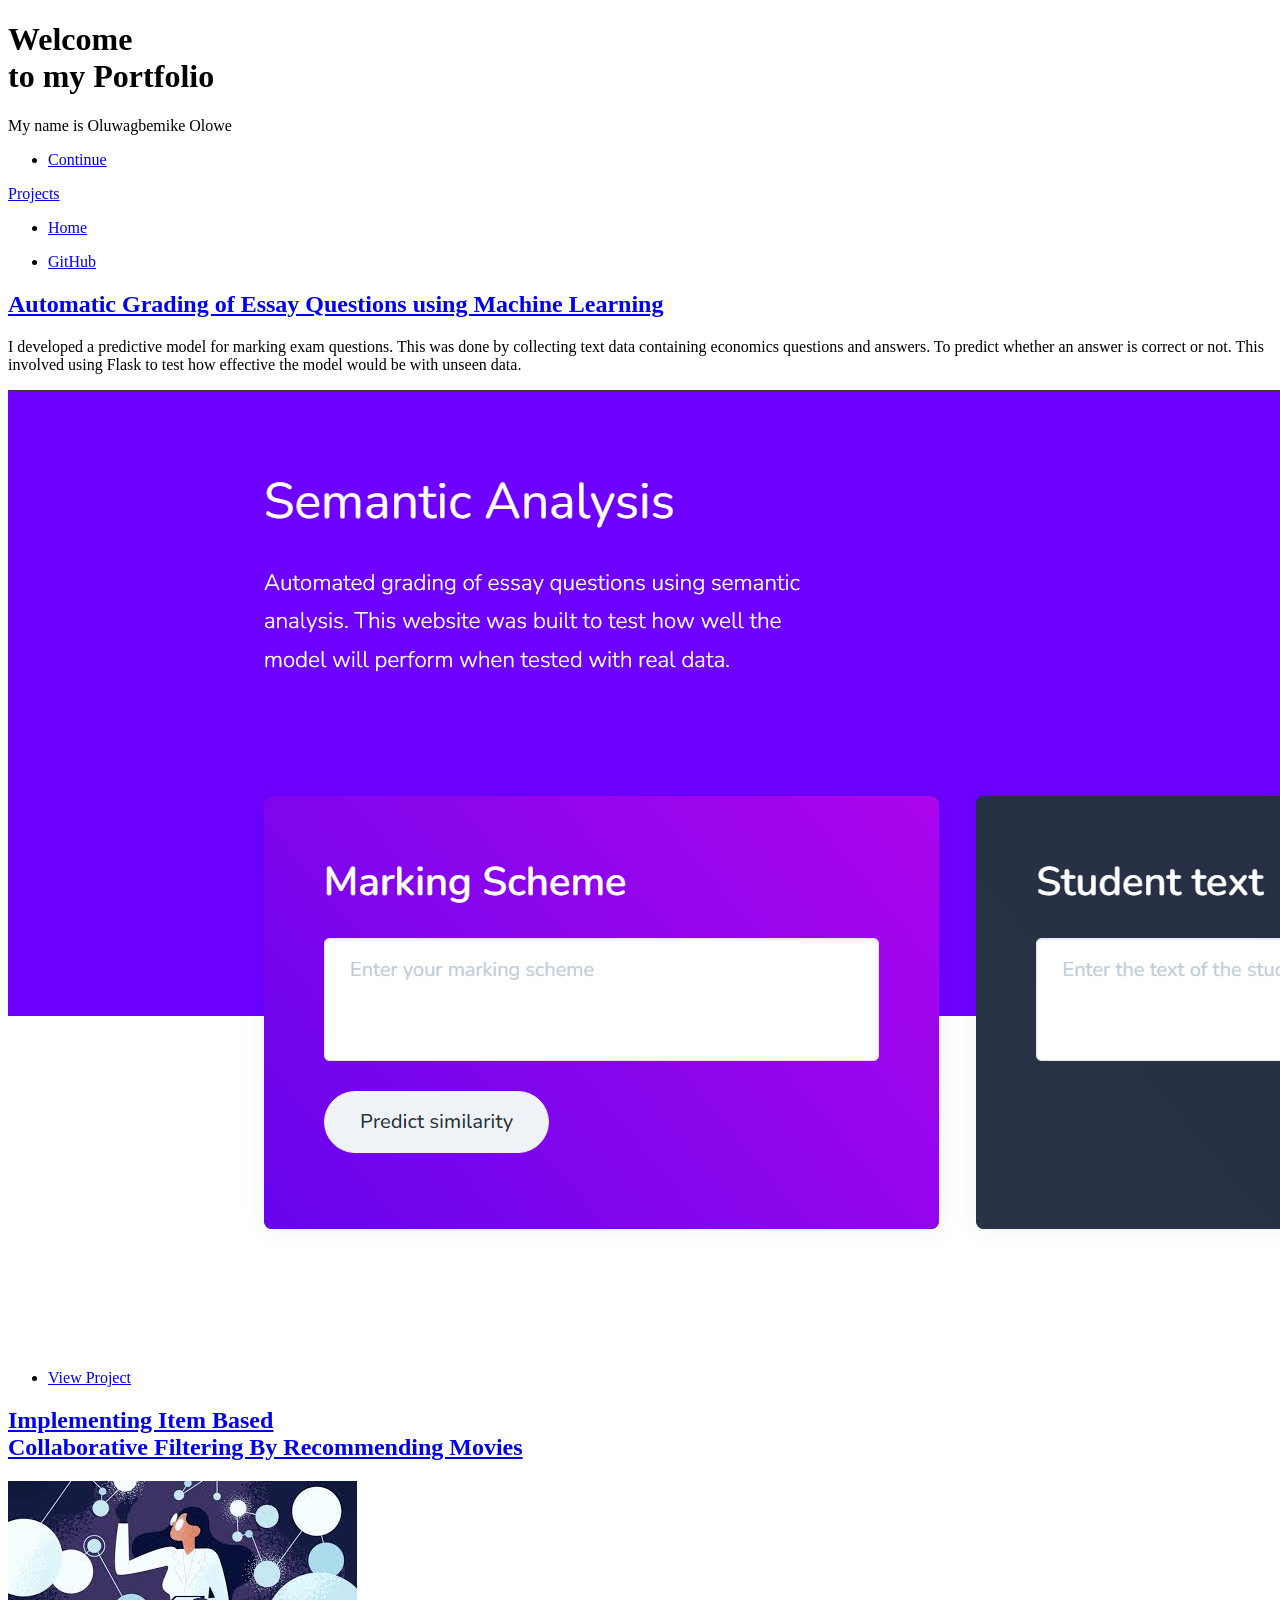
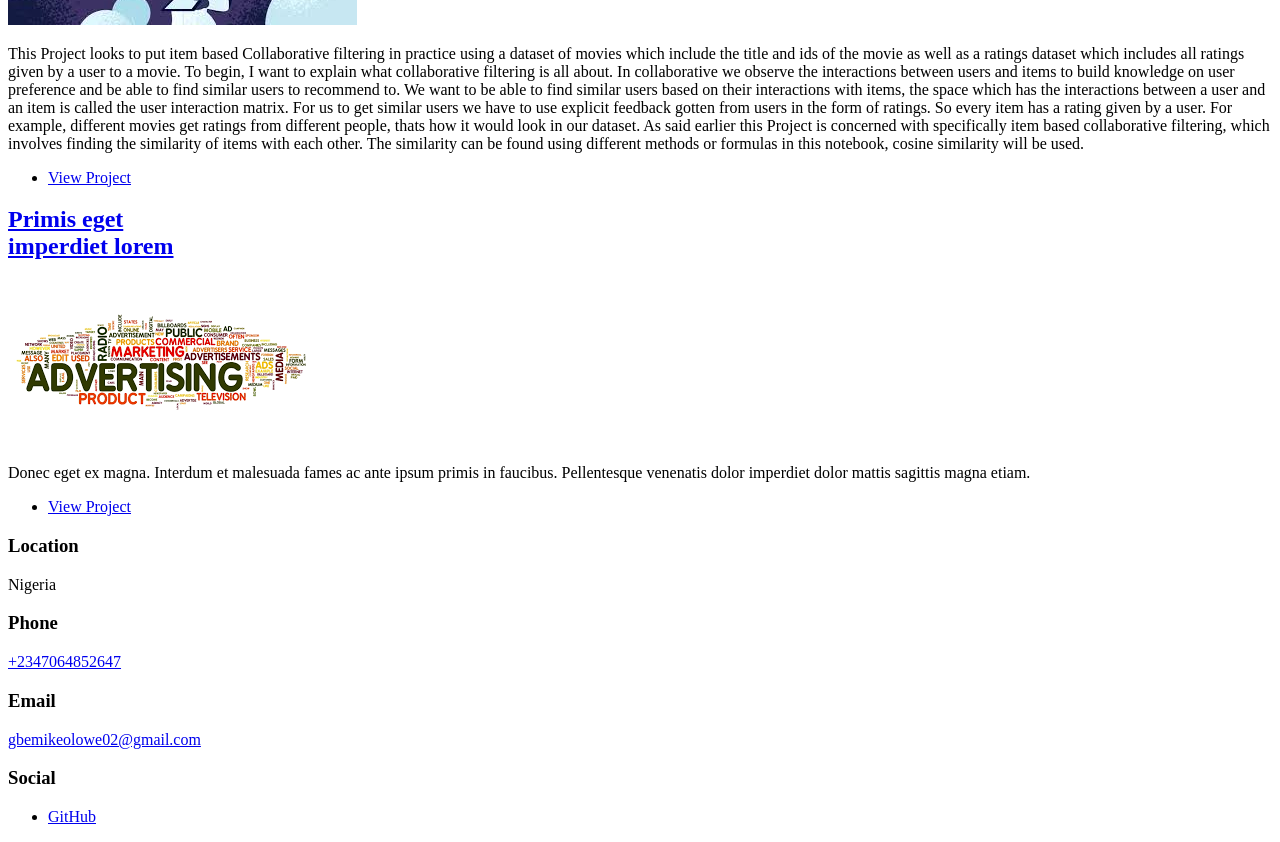
==== index.html @ e48f81e3 "Add files via upload Initial Commit" ====
<!DOCTYPE HTML>
<!--
	Massively by HTML5 UP
	html5up.net | @ajlkn
	Free for personal and commercial use under the CCA 3.0 license (html5up.net/license)
-->
<html>
	<head>
		<title>Gbemike Olowe Portfolio</title>
		<meta charset="utf-8" />
		<meta name="viewport" content="width=device-width, initial-scale=1, user-scalable=no" />
		<link rel="stylesheet" href="assets/css/main.css" />
		<noscript><link rel="stylesheet" href="assets/css/noscript.css" /></noscript>
	</head>
	<body class="is-preload">

		<!-- Wrapper -->
			<div id="wrapper" class="fade-in">

				<!-- Intro -->
					<div id="intro">
						<h1>Welcome<br />
						to my Portfolio</h1>
						<p>My name is Oluwagbemike Olowe<a href="https://html5up.net/license"></a></p>
						<ul class="actions">
							<li><a href="#header" class="button icon solid solo fa-arrow-down scrolly">Continue</a></li>
						</ul>
					</div>

				<!-- Header -->
					<header id="header">
						<a href="index.html" class="logo">Projects</a>
					</header>

				<!-- Nav -->
					<nav id="nav">
						<ul class="links">
							<li class="active"><a href="index.html">Home</a></li>
						</ul>
						<ul class="icons">
							<li><a href="https://github.com/gbemike" class="icon brands fa-github"><span class="label">GitHub</span></a></li>
						</ul>
					</nav>

				<!-- Main -->
					<div id="main">

						<!-- Featured Post -->
							<article class="post featured">
								<header class="major">
									<h2><a href="https://github.com/gbemike/EssayGradingNLP/blob/main/final_projct.ipynb">Automatic Grading of Essay Questions using Machine Learning</a></h2>
									<p>
										I developed a predictive model for marking exam questions. 
										This was done by collecting text data containing economics questions and answers. 
										To predict whether an answer is correct or not. 
										This involved using Flask to test how effective the model would be with unseen data.</p>
								</header>
								<a href="https://github.com/gbemike/EssayGradingNLP/blob/main/final_projct.ipynb" class="image main"><img src="images/web.png" alt="" /></a>
								<ul class="actions special">
									<li><a href="https://github.com/gbemike/EssayGradingNLP/blob/main/final_projct.ipynb" class="button large">View Project</a></li>
								</ul>
							</article>

						<!-- Posts -->
							<section class="posts">
								<article>
									<header>
										<h2><a href="https://github.com/gbemike/itemBasedCollabFiltering/blob/main/itemBasedCf.ipynb">
											Implementing Item Based <br />
											Collaborative Filtering By Recommending Movies</a></h2>
									</header>
									<a href="https://github.com/gbemike/itemBasedCollabFiltering/blob/main/itemBasedCf.ipynb" class="image fit"><img src="images/rec.jpeg" alt="" /></a>
									<p>This Project looks to put item based Collaborative filtering in practice using a dataset of movies which include the title and ids of the movie as
										well as a ratings dataset which includes all ratings given by a user to a movie.
										To begin, I want to explain what collaborative filtering is all about. In collaborative we observe the interactions between users 
										and items to build knowledge on user preference and be able to find similar users to recommend to. We want to be able to find similar
										users based on their interactions with items, the space which has the interactions between a user and an item is called the user interaction matrix. 
										For us to get similar users we have to use explicit feedback gotten from users in the form of ratings. 
										So every item has a rating given by a user. For example, different movies get ratings from different people, 
										thats how it would look in our dataset.
										As said earlier this Project is concerned with specifically item based collaborative filtering, 
										which involves finding the similarity of items with each other. 
										The similarity can be found using different methods or formulas in this notebook, cosine similarity will be used.</p>
									<ul class="actions special">
										<li><a href="https://github.com/gbemike/itemBasedCollabFiltering/blob/main/itemBasedCf.ipynb" class="button">View Project</a></li>
									</ul>
								</article>
								<article>
									<header>
										<h2><a href="#">Primis eget<br />
										imperdiet lorem</a></h2>
									</header>
									<a href="#" class="image fit"><img src="images/ads.png" alt="" /></a>
									<p>Donec eget ex magna. Interdum et malesuada fames ac ante ipsum primis in faucibus. Pellentesque venenatis dolor imperdiet dolor mattis sagittis magna etiam.</p>
									<ul class="actions special">
										<li><a href="#" class="button">View Project</a></li>
									</ul>
								</article>
								
							</section>


					</div>

				<!-- Footer -->
					<footer id="footer">

						<section class="split contact">
							<section class="alt">
								<h3>Location</h3>
								<p>Nigeria<br/></p>
							</section>
							<section>
								<h3>Phone</h3>
								<p><a href="#">+2347064852647</a></p>
							</section>
							<section>
								<h3>Email</h3>
								<p><a href="#">gbemikeolowe02@gmail.com</a></p>
							</section>
							<section>
								<h3>Social</h3>
								<ul class="icons alt">
									<li><a href="https://github.com/gbemike" class="icon brands alt fa-github"><span class="label">GitHub</span></a></li>
								</ul>
							</section>
						</section>
					</footer>

				<!-- Copyright
					<div id="copyright">
						<ul><li>&copy;</li><li>Design: <a href="https://html5up.net">HTML5 UP</a></li></ul>
					</div> -->

			</div>

		<!-- Scripts -->
			<script src="assets/js/jquery.min.js"></script>
			<script src="assets/js/jquery.scrollex.min.js"></script>
			<script src="assets/js/jquery.scrolly.min.js"></script>
			<script src="assets/js/browser.min.js"></script>
			<script src="assets/js/breakpoints.min.js"></script>
			<script src="assets/js/util.js"></script>
			<script src="assets/js/main.js"></script>

	</body>
</html>
---- assets/css/main.css ----
@import url(fontawesome-all.min.css);
@import url("https://fonts.googleapis.com/css?family=Merriweather:300,700,300italic,700italic|Source+Sans+Pro:900");

/*
	Massively by HTML5 UP
	html5up.net | @ajlkn
	Free for personal and commercial use under the CCA 3.0 license (html5up.net/license)
*/

html, body, div, span, applet, object,
iframe, h1, h2, h3, h4, h5, h6, p, blockquote,
pre, a, abbr, acronym, address, big, cite,
code, del, dfn, em, img, ins, kbd, q, s, samp,
small, strike, strong, sub, sup, tt, var, b,
u, i, center, dl, dt, dd, ol, ul, li, fieldset,
form, label, legend, table, caption, tbody,
tfoot, thead, tr, th, td, article, aside,
canvas, details, embed, figure, figcaption,
footer, header, hgroup, menu, nav, output, ruby,
section, summary, time, mark, audio, video {
	margin: 0;
	padding: 0;
	border: 0;
	font-size: 100%;
	font: inherit;
	vertical-align: baseline;}

article, aside, details, figcaption, figure,
footer, header, hgroup, menu, nav, section {
	display: block;}

body {
	line-height: 1;
}

ol, ul {
	list-style: none;
}

blockquote, q {
	quotes: none;
}

	blockquote:before, blockquote:after, q:before, q:after {
		content: '';
		content: none;
	}

table {
	border-collapse: collapse;
	border-spacing: 0;
}

body {
	-webkit-text-size-adjust: none;
}

mark {
	background-color: transparent;
	color: inherit;
}

input::-moz-focus-inner {
	border: 0;
	padding: 0;
}

input, select, textarea {
	-moz-appearance: none;
	-webkit-appearance: none;
	-ms-appearance: none;
	appearance: none;
}

/* Basic */

	@-ms-viewport {
		width: device-width;
	}

	body {
		-ms-overflow-style: scrollbar;
	}

	@media screen and (max-width: 480px) {

		html, body {
			min-width: 320px;
		}

	}

	html {
		box-sizing: border-box;
	}

	*, *:before, *:after {
		box-sizing: inherit;
	}

	body {
		background-color: #1e252d;
	}

		body.is-preload *, body.is-preload *:before, body.is-preload *:after {
			-moz-animation: none !important;
			-webkit-animation: none !important;
			-ms-animation: none !important;
			animation: none !important;
			-moz-transition: none !important;
			-webkit-transition: none !important;
			-ms-transition: none !important;
			transition: none !important;
		}

/* Type */

	html {
		font-size: 16pt;
	}

		@media screen and (max-width: 1680px) {

			html {
				font-size: 12pt;
			}

		}

		@media screen and (max-width: 1280px) {

			html {
				font-size: 11pt;
			}

		}

		@media screen and (max-width: 360px) {

			html {
				font-size: 10pt;
			}

		}

	body {
		color: #212931;
	}

	body, input, select, textarea {
		font-family: "Merriweather", Georgia, serif;
		font-weight: 300;
		font-size: 1rem;
		line-height: 2.375;
	}

	a {
		-moz-transition: color 0.2s ease-in-out, background-color 0.2s ease-in-out, border-color 0.2s ease-in-out, box-shadow 0.2s ease-in-out;
		-webkit-transition: color 0.2s ease-in-out, background-color 0.2s ease-in-out, border-color 0.2s ease-in-out, box-shadow 0.2s ease-in-out;
		-ms-transition: color 0.2s ease-in-out, background-color 0.2s ease-in-out, border-color 0.2s ease-in-out, box-shadow 0.2s ease-in-out;
		transition: color 0.2s ease-in-out, background-color 0.2s ease-in-out, border-color 0.2s ease-in-out, box-shadow 0.2s ease-in-out;
		border-bottom: dotted 1px;
		text-decoration: none;
	}

		a:hover {
			border-bottom-color: transparent;
		}

	strong, b {
		font-weight: 600;
	}

	em, i {
		font-style: italic;
	}

	p {
		text-align: justify;
		margin: 0 0 2rem 0;
	}

	h1, h2, h3, h4, h5, h6 {
		font-family: "Source Sans Pro", Helvetica, sans-serif;
		font-weight: 900;
		line-height: 1.5;
		letter-spacing: 0.075em;
		text-transform: uppercase;
		margin: 0 0 1rem 0;
	}

		h1 a, h2 a, h3 a, h4 a, h5 a, h6 a {
			border-bottom: 0;
			color: inherit;
			text-decoration: none;
		}

	h1 {
		font-size: 4rem;
		line-height: 1.1;
		margin: 0 0 2rem 0;
	}

	h2 {
		font-size: 1.75rem;
		line-height: 1.3;
		margin: 0 0 1.5rem 0;
	}

	h3 {
		font-size: 1.25rem;
		margin: 0 0 1.5rem 0;
	}

	h4 {
		font-size: 1rem;
	}

	h5 {
		font-size: 0.9rem;
	}

	h6 {
		font-size: 0.8rem;
	}

	sub {
		font-size: 0.8rem;
		position: relative;
		top: 0.5rem;
	}

	sup {
		font-size: 0.8rem;
		position: relative;
		top: -0.5rem;
	}

	blockquote {
		border-left: solid 4px;
		font-style: italic;
		margin: 0 0 2rem 0;
		padding: 0.5rem 0 0.5rem 2rem;
	}

	code {
		border: solid 2px;
		font-family: "Courier New", monospace;
		font-size: 0.9rem;
		margin: 0 0.25rem;
		padding: 0.25rem 0.65rem;
	}

	pre {
		-webkit-overflow-scrolling: touch;
		font-family: "Courier New", monospace;
		font-size: 0.9rem;
		margin: 0 0 2rem 0;
	}

		pre code {
			display: block;
			line-height: 1.75;
			padding: 1rem 1.5rem;
			overflow-x: auto;
		}

	hr {
		border: 0;
		border-bottom: solid 2px;
		margin: 3rem 0;
	}

		hr.major {
			margin: 5rem 0;
		}

	.align-left {
		text-align: left;
	}

	.align-center {
		text-align: center;
	}

	.align-right {
		text-align: right;
	}

	input, select, textarea {
		color: #212931;
	}

	a {
		color: #212931;
		border-bottom-color: rgba(33, 41, 49, 0.5);
	}

		a:hover {
			border-bottom-color: transparent;
			color: #18bfef !important;
		}

	strong, b {
		color: #212931;
	}

	h1, h2, h3, h4, h5, h6 {
		color: #212931;
	}

	blockquote {
		border-left-color: #eeeeee;
	}

	code {
		background: rgba(220, 220, 220, 0.25);
		border-color: #eeeeee;
	}

	hr {
		border-bottom-color: #eeeeee;
	}

/* Row */

	.row {
		display: flex;
		flex-wrap: wrap;
		box-sizing: border-box;
		align-items: stretch;
	}

		.row > * {
			box-sizing: border-box;
		}

		.row.gtr-uniform > * > :last-child {
			margin-bottom: 0;
		}

		.row.aln-left {
			justify-content: flex-start;
		}

		.row.aln-center {
			justify-content: center;
		}

		.row.aln-right {
			justify-content: flex-end;
		}

		.row.aln-top {
			align-items: flex-start;
		}

		.row.aln-middle {
			align-items: center;
		}

		.row.aln-bottom {
			align-items: flex-end;
		}

		.row > .imp {
			order: -1;
		}

		.row > .col-1 {
			width: 8.33333%;
		}

		.row > .off-1 {
			margin-left: 8.33333%;
		}

		.row > .col-2 {
			width: 16.66667%;
		}

		.row > .off-2 {
			margin-left: 16.66667%;
		}

		.row > .col-3 {
			width: 25%;
		}

		.row > .off-3 {
			margin-left: 25%;
		}

		.row > .col-4 {
			width: 33.33333%;
		}

		.row > .off-4 {
			margin-left: 33.33333%;
		}

		.row > .col-5 {
			width: 41.66667%;
		}

		.row > .off-5 {
			margin-left: 41.66667%;
		}

		.row > .col-6 {
			width: 50%;
		}

		.row > .off-6 {
			margin-left: 50%;
		}

		.row > .col-7 {
			width: 58.33333%;
		}

		.row > .off-7 {
			margin-left: 58.33333%;
		}

		.row > .col-8 {
			width: 66.66667%;
		}

		.row > .off-8 {
			margin-left: 66.66667%;
		}

		.row > .col-9 {
			width: 75%;
		}

		.row > .off-9 {
			margin-left: 75%;
		}

		.row > .col-10 {
			width: 83.33333%;
		}

		.row > .off-10 {
			margin-left: 83.33333%;
		}

		.row > .col-11 {
			width: 91.66667%;
		}

		.row > .off-11 {
			margin-left: 91.66667%;
		}

		.row > .col-12 {
			width: 100%;
		}

		.row > .off-12 {
			margin-left: 100%;
		}

		.row.gtr-0 {
			margin-top: 0;
			margin-left: 0rem;
		}

			.row.gtr-0 > * {
				padding: 0 0 0 0rem;
			}

			.row.gtr-0.gtr-uniform {
				margin-top: 0rem;
			}

				.row.gtr-0.gtr-uniform > * {
					padding-top: 0rem;
				}

		.row.gtr-25 {
			margin-top: 0;
			margin-left: -0.375rem;
		}

			.row.gtr-25 > * {
				padding: 0 0 0 0.375rem;
			}

			.row.gtr-25.gtr-uniform {
				margin-top: -0.375rem;
			}

				.row.gtr-25.gtr-uniform > * {
					padding-top: 0.375rem;
				}

		.row.gtr-50 {
			margin-top: 0;
			margin-left: -0.75rem;
		}

			.row.gtr-50 > * {
				padding: 0 0 0 0.75rem;
			}

			.row.gtr-50.gtr-uniform {
				margin-top: -0.75rem;
			}

				.row.gtr-50.gtr-uniform > * {
					padding-top: 0.75rem;
				}

		.row {
			margin-top: 0;
			margin-left: -1.5rem;
		}

			.row > * {
				padding: 0 0 0 1.5rem;
			}

			.row.gtr-uniform {
				margin-top: -1.5rem;
			}

				.row.gtr-uniform > * {
					padding-top: 1.5rem;
				}

		.row.gtr-150 {
			margin-top: 0;
			margin-left: -2.25rem;
		}

			.row.gtr-150 > * {
				padding: 0 0 0 2.25rem;
			}

			.row.gtr-150.gtr-uniform {
				margin-top: -2.25rem;
			}

				.row.gtr-150.gtr-uniform > * {
					padding-top: 2.25rem;
				}

		.row.gtr-200 {
			margin-top: 0;
			margin-left: -3rem;
		}

			.row.gtr-200 > * {
				padding: 0 0 0 3rem;
			}

			.row.gtr-200.gtr-uniform {
				margin-top: -3rem;
			}

				.row.gtr-200.gtr-uniform > * {
					padding-top: 3rem;
				}

		@media screen and (max-width: 1680px) {

			.row {
				display: flex;
				flex-wrap: wrap;
				box-sizing: border-box;
				align-items: stretch;
			}

				.row > * {
					box-sizing: border-box;
				}

				.row.gtr-uniform > * > :last-child {
					margin-bottom: 0;
				}

				.row.aln-left {
					justify-content: flex-start;
				}

				.row.aln-center {
					justify-content: center;
				}

				.row.aln-right {
					justify-content: flex-end;
				}

				.row.aln-top {
					align-items: flex-start;
				}

				.row.aln-middle {
					align-items: center;
				}

				.row.aln-bottom {
					align-items: flex-end;
				}

				.row > .imp-xlarge {
					order: -1;
				}

				.row > .col-1-xlarge {
					width: 8.33333%;
				}

				.row > .off-1-xlarge {
					margin-left: 8.33333%;
				}

				.row > .col-2-xlarge {
					width: 16.66667%;
				}

				.row > .off-2-xlarge {
					margin-left: 16.66667%;
				}

				.row > .col-3-xlarge {
					width: 25%;
				}

				.row > .off-3-xlarge {
					margin-left: 25%;
				}

				.row > .col-4-xlarge {
					width: 33.33333%;
				}

				.row > .off-4-xlarge {
					margin-left: 33.33333%;
				}

				.row > .col-5-xlarge {
					width: 41.66667%;
				}

				.row > .off-5-xlarge {
					margin-left: 41.66667%;
				}

				.row > .col-6-xlarge {
					width: 50%;
				}

				.row > .off-6-xlarge {
					margin-left: 50%;
				}

				.row > .col-7-xlarge {
					width: 58.33333%;
				}

				.row > .off-7-xlarge {
					margin-left: 58.33333%;
				}

				.row > .col-8-xlarge {
					width: 66.66667%;
				}

				.row > .off-8-xlarge {
					margin-left: 66.66667%;
				}

				.row > .col-9-xlarge {
					width: 75%;
				}

				.row > .off-9-xlarge {
					margin-left: 75%;
				}

				.row > .col-10-xlarge {
					width: 83.33333%;
				}

				.row > .off-10-xlarge {
					margin-left: 83.33333%;
				}

				.row > .col-11-xlarge {
					width: 91.66667%;
				}

				.row > .off-11-xlarge {
					margin-left: 91.66667%;
				}

				.row > .col-12-xlarge {
					width: 100%;
				}

				.row > .off-12-xlarge {
					margin-left: 100%;
				}

				.row.gtr-0 {
					margin-top: 0;
					margin-left: 0rem;
				}

					.row.gtr-0 > * {
						padding: 0 0 0 0rem;
					}

					.row.gtr-0.gtr-uniform {
						margin-top: 0rem;
					}

						.row.gtr-0.gtr-uniform > * {
							padding-top: 0rem;
						}

				.row.gtr-25 {
					margin-top: 0;
					margin-left: -0.375rem;
				}

					.row.gtr-25 > * {
						padding: 0 0 0 0.375rem;
					}

					.row.gtr-25.gtr-uniform {
						margin-top: -0.375rem;
					}

						.row.gtr-25.gtr-uniform > * {
							padding-top: 0.375rem;
						}

				.row.gtr-50 {
					margin-top: 0;
					margin-left: -0.75rem;
				}

					.row.gtr-50 > * {
						padding: 0 0 0 0.75rem;
					}

					.row.gtr-50.gtr-uniform {
						margin-top: -0.75rem;
					}

						.row.gtr-50.gtr-uniform > * {
							padding-top: 0.75rem;
						}

				.row {
					margin-top: 0;
					margin-left: -1.5rem;
				}

					.row > * {
						padding: 0 0 0 1.5rem;
					}

					.row.gtr-uniform {
						margin-top: -1.5rem;
					}

						.row.gtr-uniform > * {
							padding-top: 1.5rem;
						}

				.row.gtr-150 {
					margin-top: 0;
					margin-left: -2.25rem;
				}

					.row.gtr-150 > * {
						padding: 0 0 0 2.25rem;
					}

					.row.gtr-150.gtr-uniform {
						margin-top: -2.25rem;
					}

						.row.gtr-150.gtr-uniform > * {
							padding-top: 2.25rem;
						}

				.row.gtr-200 {
					margin-top: 0;
					margin-left: -3rem;
				}

					.row.gtr-200 > * {
						padding: 0 0 0 3rem;
					}

					.row.gtr-200.gtr-uniform {
						margin-top: -3rem;
					}

						.row.gtr-200.gtr-uniform > * {
							padding-top: 3rem;
						}

		}

		@media screen and (max-width: 1280px) {

			.row {
				display: flex;
				flex-wrap: wrap;
				box-sizing: border-box;
				align-items: stretch;
			}

				.row > * {
					box-sizing: border-box;
				}

				.row.gtr-uniform > * > :last-child {
					margin-bottom: 0;
				}

				.row.aln-left {
					justify-content: flex-start;
				}

				.row.aln-center {
					justify-content: center;
				}

				.row.aln-right {
					justify-content: flex-end;
				}

				.row.aln-top {
					align-items: flex-start;
				}

				.row.aln-middle {
					align-items: center;
				}

				.row.aln-bottom {
					align-items: flex-end;
				}

				.row > .imp-large {
					order: -1;
				}

				.row > .col-1-large {
					width: 8.33333%;
				}

				.row > .off-1-large {
					margin-left: 8.33333%;
				}

				.row > .col-2-large {
					width: 16.66667%;
				}

				.row > .off-2-large {
					margin-left: 16.66667%;
				}

				.row > .col-3-large {
					width: 25%;
				}

				.row > .off-3-large {
					margin-left: 25%;
				}

				.row > .col-4-large {
					width: 33.33333%;
				}

				.row > .off-4-large {
					margin-left: 33.33333%;
				}

				.row > .col-5-large {
					width: 41.66667%;
				}

				.row > .off-5-large {
					margin-left: 41.66667%;
				}

				.row > .col-6-large {
					width: 50%;
				}

				.row > .off-6-large {
					margin-left: 50%;
				}

				.row > .col-7-large {
					width: 58.33333%;
				}

				.row > .off-7-large {
					margin-left: 58.33333%;
				}

				.row > .col-8-large {
					width: 66.66667%;
				}

				.row > .off-8-large {
					margin-left: 66.66667%;
				}

				.row > .col-9-large {
					width: 75%;
				}

				.row > .off-9-large {
					margin-left: 75%;
				}

				.row > .col-10-large {
					width: 83.33333%;
				}

				.row > .off-10-large {
					margin-left: 83.33333%;
				}

				.row > .col-11-large {
					width: 91.66667%;
				}

				.row > .off-11-large {
					margin-left: 91.66667%;
				}

				.row > .col-12-large {
					width: 100%;
				}

				.row > .off-12-large {
					margin-left: 100%;
				}

				.row.gtr-0 {
					margin-top: 0;
					margin-left: 0rem;
				}

					.row.gtr-0 > * {
						padding: 0 0 0 0rem;
					}

					.row.gtr-0.gtr-uniform {
						margin-top: 0rem;
					}

						.row.gtr-0.gtr-uniform > * {
							padding-top: 0rem;
						}

				.row.gtr-25 {
					margin-top: 0;
					margin-left: -0.375rem;
				}

					.row.gtr-25 > * {
						padding: 0 0 0 0.375rem;
					}

					.row.gtr-25.gtr-uniform {
						margin-top: -0.375rem;
					}

						.row.gtr-25.gtr-uniform > * {
							padding-top: 0.375rem;
						}

				.row.gtr-50 {
					margin-top: 0;
					margin-left: -0.75rem;
				}

					.row.gtr-50 > * {
						padding: 0 0 0 0.75rem;
					}

					.row.gtr-50.gtr-uniform {
						margin-top: -0.75rem;
					}

						.row.gtr-50.gtr-uniform > * {
							padding-top: 0.75rem;
						}

				.row {
					margin-top: 0;
					margin-left: -1.5rem;
				}

					.row > * {
						padding: 0 0 0 1.5rem;
					}

					.row.gtr-uniform {
						margin-top: -1.5rem;
					}

						.row.gtr-uniform > * {
							padding-top: 1.5rem;
						}

				.row.gtr-150 {
					margin-top: 0;
					margin-left: -2.25rem;
				}

					.row.gtr-150 > * {
						padding: 0 0 0 2.25rem;
					}

					.row.gtr-150.gtr-uniform {
						margin-top: -2.25rem;
					}

						.row.gtr-150.gtr-uniform > * {
							padding-top: 2.25rem;
						}

				.row.gtr-200 {
					margin-top: 0;
					margin-left: -3rem;
				}

					.row.gtr-200 > * {
						padding: 0 0 0 3rem;
					}

					.row.gtr-200.gtr-uniform {
						margin-top: -3rem;
					}

						.row.gtr-200.gtr-uniform > * {
							padding-top: 3rem;
						}

		}

		@media screen and (max-width: 980px) {

			.row {
				display: flex;
				flex-wrap: wrap;
				box-sizing: border-box;
				align-items: stretch;
			}

				.row > * {
					box-sizing: border-box;
				}

				.row.gtr-uniform > * > :last-child {
					margin-bottom: 0;
				}

				.row.aln-left {
					justify-content: flex-start;
				}

				.row.aln-center {
					justify-content: center;
				}

				.row.aln-right {
					justify-content: flex-end;
				}

				.row.aln-top {
					align-items: flex-start;
				}

				.row.aln-middle {
					align-items: center;
				}

				.row.aln-bottom {
					align-items: flex-end;
				}

				.row > .imp-medium {
					order: -1;
				}

				.row > .col-1-medium {
					width: 8.33333%;
				}

				.row > .off-1-medium {
					margin-left: 8.33333%;
				}

				.row > .col-2-medium {
					width: 16.66667%;
				}

				.row > .off-2-medium {
					margin-left: 16.66667%;
				}

				.row > .col-3-medium {
					width: 25%;
				}

				.row > .off-3-medium {
					margin-left: 25%;
				}

				.row > .col-4-medium {
					width: 33.33333%;
				}

				.row > .off-4-medium {
					margin-left: 33.33333%;
				}

				.row > .col-5-medium {
					width: 41.66667%;
				}

				.row > .off-5-medium {
					margin-left: 41.66667%;
				}

				.row > .col-6-medium {
					width: 50%;
				}

				.row > .off-6-medium {
					margin-left: 50%;
				}

				.row > .col-7-medium {
					width: 58.33333%;
				}

				.row > .off-7-medium {
					margin-left: 58.33333%;
				}

				.row > .col-8-medium {
					width: 66.66667%;
				}

				.row > .off-8-medium {
					margin-left: 66.66667%;
				}

				.row > .col-9-medium {
					width: 75%;
				}

				.row > .off-9-medium {
					margin-left: 75%;
				}

				.row > .col-10-medium {
					width: 83.33333%;
				}

				.row > .off-10-medium {
					margin-left: 83.33333%;
				}

				.row > .col-11-medium {
					width: 91.66667%;
				}

				.row > .off-11-medium {
					margin-left: 91.66667%;
				}

				.row > .col-12-medium {
					width: 100%;
				}

				.row > .off-12-medium {
					margin-left: 100%;
				}

				.row.gtr-0 {
					margin-top: 0;
					margin-left: 0rem;
				}

					.row.gtr-0 > * {
						padding: 0 0 0 0rem;
					}

					.row.gtr-0.gtr-uniform {
						margin-top: 0rem;
					}

						.row.gtr-0.gtr-uniform > * {
							padding-top: 0rem;
						}

				.row.gtr-25 {
					margin-top: 0;
					margin-left: -0.375rem;
				}

					.row.gtr-25 > * {
						padding: 0 0 0 0.375rem;
					}

					.row.gtr-25.gtr-uniform {
						margin-top: -0.375rem;
					}

						.row.gtr-25.gtr-uniform > * {
							padding-top: 0.375rem;
						}

				.row.gtr-50 {
					margin-top: 0;
					margin-left: -0.75rem;
				}

					.row.gtr-50 > * {
						padding: 0 0 0 0.75rem;
					}

					.row.gtr-50.gtr-uniform {
						margin-top: -0.75rem;
					}

						.row.gtr-50.gtr-uniform > * {
							padding-top: 0.75rem;
						}

				.row {
					margin-top: 0;
					margin-left: -1.5rem;
				}

					.row > * {
						padding: 0 0 0 1.5rem;
					}

					.row.gtr-uniform {
						margin-top: -1.5rem;
					}

						.row.gtr-uniform > * {
							padding-top: 1.5rem;
						}

				.row.gtr-150 {
					margin-top: 0;
					margin-left: -2.25rem;
				}

					.row.gtr-150 > * {
						padding: 0 0 0 2.25rem;
					}

					.row.gtr-150.gtr-uniform {
						margin-top: -2.25rem;
					}

						.row.gtr-150.gtr-uniform > * {
							padding-top: 2.25rem;
						}

				.row.gtr-200 {
					margin-top: 0;
					margin-left: -3rem;
				}

					.row.gtr-200 > * {
						padding: 0 0 0 3rem;
					}

					.row.gtr-200.gtr-uniform {
						margin-top: -3rem;
					}

						.row.gtr-200.gtr-uniform > * {
							padding-top: 3rem;
						}

		}

		@media screen and (max-width: 736px) {

			.row {
				display: flex;
				flex-wrap: wrap;
				box-sizing: border-box;
				align-items: stretch;
			}

				.row > * {
					box-sizing: border-box;
				}

				.row.gtr-uniform > * > :last-child {
					margin-bottom: 0;
				}

				.row.aln-left {
					justify-content: flex-start;
				}

				.row.aln-center {
					justify-content: center;
				}

				.row.aln-right {
					justify-content: flex-end;
				}

				.row.aln-top {
					align-items: flex-start;
				}

				.row.aln-middle {
					align-items: center;
				}

				.row.aln-bottom {
					align-items: flex-end;
				}

				.row > .imp-small {
					order: -1;
				}

				.row > .col-1-small {
					width: 8.33333%;
				}

				.row > .off-1-small {
					margin-left: 8.33333%;
				}

				.row > .col-2-small {
					width: 16.66667%;
				}

				.row > .off-2-small {
					margin-left: 16.66667%;
				}

				.row > .col-3-small {
					width: 25%;
				}

				.row > .off-3-small {
					margin-left: 25%;
				}

				.row > .col-4-small {
					width: 33.33333%;
				}

				.row > .off-4-small {
					margin-left: 33.33333%;
				}

				.row > .col-5-small {
					width: 41.66667%;
				}

				.row > .off-5-small {
					margin-left: 41.66667%;
				}

				.row > .col-6-small {
					width: 50%;
				}

				.row > .off-6-small {
					margin-left: 50%;
				}

				.row > .col-7-small {
					width: 58.33333%;
				}

				.row > .off-7-small {
					margin-left: 58.33333%;
				}

				.row > .col-8-small {
					width: 66.66667%;
				}

				.row > .off-8-small {
					margin-left: 66.66667%;
				}

				.row > .col-9-small {
					width: 75%;
				}

				.row > .off-9-small {
					margin-left: 75%;
				}

				.row > .col-10-small {
					width: 83.33333%;
				}

				.row > .off-10-small {
					margin-left: 83.33333%;
				}

				.row > .col-11-small {
					width: 91.66667%;
				}

				.row > .off-11-small {
					margin-left: 91.66667%;
				}

				.row > .col-12-small {
					width: 100%;
				}

				.row > .off-12-small {
					margin-left: 100%;
				}

				.row.gtr-0 {
					margin-top: 0;
					margin-left: 0rem;
				}

					.row.gtr-0 > * {
						padding: 0 0 0 0rem;
					}

					.row.gtr-0.gtr-uniform {
						margin-top: 0rem;
					}

						.row.gtr-0.gtr-uniform > * {
							padding-top: 0rem;
						}

				.row.gtr-25 {
					margin-top: 0;
					margin-left: -0.375rem;
				}

					.row.gtr-25 > * {
						padding: 0 0 0 0.375rem;
					}

					.row.gtr-25.gtr-uniform {
						margin-top: -0.375rem;
					}

						.row.gtr-25.gtr-uniform > * {
							padding-top: 0.375rem;
						}

				.row.gtr-50 {
					margin-top: 0;
					margin-left: -0.75rem;
				}

					.row.gtr-50 > * {
						padding: 0 0 0 0.75rem;
					}

					.row.gtr-50.gtr-uniform {
						margin-top: -0.75rem;
					}

						.row.gtr-50.gtr-uniform > * {
							padding-top: 0.75rem;
						}

				.row {
					margin-top: 0;
					margin-left: -1.5rem;
				}

					.row > * {
						padding: 0 0 0 1.5rem;
					}

					.row.gtr-uniform {
						margin-top: -1.5rem;
					}

						.row.gtr-uniform > * {
							padding-top: 1.5rem;
						}

				.row.gtr-150 {
					margin-top: 0;
					margin-left: -2.25rem;
				}

					.row.gtr-150 > * {
						padding: 0 0 0 2.25rem;
					}

					.row.gtr-150.gtr-uniform {
						margin-top: -2.25rem;
					}

						.row.gtr-150.gtr-uniform > * {
							padding-top: 2.25rem;
						}

				.row.gtr-200 {
					margin-top: 0;
					margin-left: -3rem;
				}

					.row.gtr-200 > * {
						padding: 0 0 0 3rem;
					}

					.row.gtr-200.gtr-uniform {
						margin-top: -3rem;
					}

						.row.gtr-200.gtr-uniform > * {
							padding-top: 3rem;
						}

		}

		@media screen and (max-width: 480px) {

			.row {
				display: flex;
				flex-wrap: wrap;
				box-sizing: border-box;
				align-items: stretch;
			}

				.row > * {
					box-sizing: border-box;
				}

				.row.gtr-uniform > * > :last-child {
					margin-bottom: 0;
				}

				.row.aln-left {
					justify-content: flex-start;
				}

				.row.aln-center {
					justify-content: center;
				}

				.row.aln-right {
					justify-content: flex-end;
				}

				.row.aln-top {
					align-items: flex-start;
				}

				.row.aln-middle {
					align-items: center;
				}

				.row.aln-bottom {
					align-items: flex-end;
				}

				.row > .imp-xsmall {
					order: -1;
				}

				.row > .col-1-xsmall {
					width: 8.33333%;
				}

				.row > .off-1-xsmall {
					margin-left: 8.33333%;
				}

				.row > .col-2-xsmall {
					width: 16.66667%;
				}

				.row > .off-2-xsmall {
					margin-left: 16.66667%;
				}

				.row > .col-3-xsmall {
					width: 25%;
				}

				.row > .off-3-xsmall {
					margin-left: 25%;
				}

				.row > .col-4-xsmall {
					width: 33.33333%;
				}

				.row > .off-4-xsmall {
					margin-left: 33.33333%;
				}

				.row > .col-5-xsmall {
					width: 41.66667%;
				}

				.row > .off-5-xsmall {
					margin-left: 41.66667%;
				}

				.row > .col-6-xsmall {
					width: 50%;
				}

				.row > .off-6-xsmall {
					margin-left: 50%;
				}

				.row > .col-7-xsmall {
					width: 58.33333%;
				}

				.row > .off-7-xsmall {
					margin-left: 58.33333%;
				}

				.row > .col-8-xsmall {
					width: 66.66667%;
				}

				.row > .off-8-xsmall {
					margin-left: 66.66667%;
				}

				.row > .col-9-xsmall {
					width: 75%;
				}

				.row > .off-9-xsmall {
					margin-left: 75%;
				}

				.row > .col-10-xsmall {
					width: 83.33333%;
				}

				.row > .off-10-xsmall {
					margin-left: 83.33333%;
				}

				.row > .col-11-xsmall {
					width: 91.66667%;
				}

				.row > .off-11-xsmall {
					margin-left: 91.66667%;
				}

				.row > .col-12-xsmall {
					width: 100%;
				}

				.row > .off-12-xsmall {
					margin-left: 100%;
				}

				.row.gtr-0 {
					margin-top: 0;
					margin-left: 0rem;
				}

					.row.gtr-0 > * {
						padding: 0 0 0 0rem;
					}

					.row.gtr-0.gtr-uniform {
						margin-top: 0rem;
					}

						.row.gtr-0.gtr-uniform > * {
							padding-top: 0rem;
						}

				.row.gtr-25 {
					margin-top: 0;
					margin-left: -0.375rem;
				}

					.row.gtr-25 > * {
						padding: 0 0 0 0.375rem;
					}

					.row.gtr-25.gtr-uniform {
						margin-top: -0.375rem;
					}

						.row.gtr-25.gtr-uniform > * {
							padding-top: 0.375rem;
						}

				.row.gtr-50 {
					margin-top: 0;
					margin-left: -0.75rem;
				}

					.row.gtr-50 > * {
						padding: 0 0 0 0.75rem;
					}

					.row.gtr-50.gtr-uniform {
						margin-top: -0.75rem;
					}

						.row.gtr-50.gtr-uniform > * {
							padding-top: 0.75rem;
						}

				.row {
					margin-top: 0;
					margin-left: -1.5rem;
				}

					.row > * {
						padding: 0 0 0 1.5rem;
					}

					.row.gtr-uniform {
						margin-top: -1.5rem;
					}

						.row.gtr-uniform > * {
							padding-top: 1.5rem;
						}

				.row.gtr-150 {
					margin-top: 0;
					margin-left: -2.25rem;
				}

					.row.gtr-150 > * {
						padding: 0 0 0 2.25rem;
					}

					.row.gtr-150.gtr-uniform {
						margin-top: -2.25rem;
					}

						.row.gtr-150.gtr-uniform > * {
							padding-top: 2.25rem;
						}

				.row.gtr-200 {
					margin-top: 0;
					margin-left: -3rem;
				}

					.row.gtr-200 > * {
						padding: 0 0 0 3rem;
					}

					.row.gtr-200.gtr-uniform {
						margin-top: -3rem;
					}

						.row.gtr-200.gtr-uniform > * {
							padding-top: 3rem;
						}

		}

		@media screen and (max-width: 360px) {

			.row {
				display: flex;
				flex-wrap: wrap;
				box-sizing: border-box;
				align-items: stretch;
			}

				.row > * {
					box-sizing: border-box;
				}

				.row.gtr-uniform > * > :last-child {
					margin-bottom: 0;
				}

				.row.aln-left {
					justify-content: flex-start;
				}

				.row.aln-center {
					justify-content: center;
				}

				.row.aln-right {
					justify-content: flex-end;
				}

				.row.aln-top {
					align-items: flex-start;
				}

				.row.aln-middle {
					align-items: center;
				}

				.row.aln-bottom {
					align-items: flex-end;
				}

				.row > .imp-xxsmall {
					order: -1;
				}

				.row > .col-1-xxsmall {
					width: 8.33333%;
				}

				.row > .off-1-xxsmall {
					margin-left: 8.33333%;
				}

				.row > .col-2-xxsmall {
					width: 16.66667%;
				}

				.row > .off-2-xxsmall {
					margin-left: 16.66667%;
				}

				.row > .col-3-xxsmall {
					width: 25%;
				}

				.row > .off-3-xxsmall {
					margin-left: 25%;
				}

				.row > .col-4-xxsmall {
					width: 33.33333%;
				}

				.row > .off-4-xxsmall {
					margin-left: 33.33333%;
				}

				.row > .col-5-xxsmall {
					width: 41.66667%;
				}

				.row > .off-5-xxsmall {
					margin-left: 41.66667%;
				}

				.row > .col-6-xxsmall {
					width: 50%;
				}

				.row > .off-6-xxsmall {
					margin-left: 50%;
				}

				.row > .col-7-xxsmall {
					width: 58.33333%;
				}

				.row > .off-7-xxsmall {
					margin-left: 58.33333%;
				}

				.row > .col-8-xxsmall {
					width: 66.66667%;
				}

				.row > .off-8-xxsmall {
					margin-left: 66.66667%;
				}

				.row > .col-9-xxsmall {
					width: 75%;
				}

				.row > .off-9-xxsmall {
					margin-left: 75%;
				}

				.row > .col-10-xxsmall {
					width: 83.33333%;
				}

				.row > .off-10-xxsmall {
					margin-left: 83.33333%;
				}

				.row > .col-11-xxsmall {
					width: 91.66667%;
				}

				.row > .off-11-xxsmall {
					margin-left: 91.66667%;
				}

				.row > .col-12-xxsmall {
					width: 100%;
				}

				.row > .off-12-xxsmall {
					margin-left: 100%;
				}

				.row.gtr-0 {
					margin-top: 0;
					margin-left: 0rem;
				}

					.row.gtr-0 > * {
						padding: 0 0 0 0rem;
					}

					.row.gtr-0.gtr-uniform {
						margin-top: 0rem;
					}

						.row.gtr-0.gtr-uniform > * {
							padding-top: 0rem;
						}

				.row.gtr-25 {
					margin-top: 0;
					margin-left: -0.375rem;
				}

					.row.gtr-25 > * {
						padding: 0 0 0 0.375rem;
					}

					.row.gtr-25.gtr-uniform {
						margin-top: -0.375rem;
					}

						.row.gtr-25.gtr-uniform > * {
							padding-top: 0.375rem;
						}

				.row.gtr-50 {
					margin-top: 0;
					margin-left: -0.75rem;
				}

					.row.gtr-50 > * {
						padding: 0 0 0 0.75rem;
					}

					.row.gtr-50.gtr-uniform {
						margin-top: -0.75rem;
					}

						.row.gtr-50.gtr-uniform > * {
							padding-top: 0.75rem;
						}

				.row {
					margin-top: 0;
					margin-left: -1.5rem;
				}

					.row > * {
						padding: 0 0 0 1.5rem;
					}

					.row.gtr-uniform {
						margin-top: -1.5rem;
					}

						.row.gtr-uniform > * {
							padding-top: 1.5rem;
						}

				.row.gtr-150 {
					margin-top: 0;
					margin-left: -2.25rem;
				}

					.row.gtr-150 > * {
						padding: 0 0 0 2.25rem;
					}

					.row.gtr-150.gtr-uniform {
						margin-top: -2.25rem;
					}

						.row.gtr-150.gtr-uniform > * {
							padding-top: 2.25rem;
						}

				.row.gtr-200 {
					margin-top: 0;
					margin-left: -3rem;
				}

					.row.gtr-200 > * {
						padding: 0 0 0 3rem;
					}

					.row.gtr-200.gtr-uniform {
						margin-top: -3rem;
					}

						.row.gtr-200.gtr-uniform > * {
							padding-top: 3rem;
						}

		}

/* Box */

	.box {
		border: solid 2px;
		margin-bottom: 2rem;
		padding: 1.5rem;
	}

		.box > :last-child,
		.box > :last-child > :last-child,
		.box > :last-child > :last-child > :last-child {
			margin-bottom: 0;
		}

		.box.alt {
			border: 0;
			border-radius: 0;
			padding: 0;
		}

	.box {
		border-color: #eeeeee;
	}

/* Button */

	input[type="submit"],
	input[type="reset"],
	input[type="button"],
	button,
	.button {
		-moz-appearance: none;
		-webkit-appearance: none;
		-ms-appearance: none;
		appearance: none;
		-moz-transition: background-color 0.2s ease-in-out, box-shadow 0.2s ease-in-out, color 0.2s ease-in-out;
		-webkit-transition: background-color 0.2s ease-in-out, box-shadow 0.2s ease-in-out, color 0.2s ease-in-out;
		-ms-transition: background-color 0.2s ease-in-out, box-shadow 0.2s ease-in-out, color 0.2s ease-in-out;
		transition: background-color 0.2s ease-in-out, box-shadow 0.2s ease-in-out, color 0.2s ease-in-out;
		border: 0;
		border-radius: 0;
		cursor: pointer;
		display: inline-block;
		font-family: "Source Sans Pro", Helvetica, sans-serif;
		font-size: 0.8rem;
		font-weight: 900;
		letter-spacing: 0.075em;
		height: 3rem;
		line-height: 3rem;
		padding: 0 2rem;
		text-align: center;
		text-decoration: none;
		text-transform: uppercase;
		white-space: nowrap;
	}

		input[type="submit"].icon:before,
		input[type="reset"].icon:before,
		input[type="button"].icon:before,
		button.icon:before,
		.button.icon:before {
			margin-right: 0.5rem;
		}

		input[type="submit"].icon.solo,
		input[type="reset"].icon.solo,
		input[type="button"].icon.solo,
		button.icon.solo,
		.button.icon.solo {
			position: relative;
			width: 4rem;
			height: 4rem;
			line-height: 4rem;
			border-radius: 4rem;
			text-indent: 4rem;
			overflow: hidden;
			padding: 0;
			white-space: nowrap;
		}

			input[type="submit"].icon.solo:before,
			input[type="reset"].icon.solo:before,
			input[type="button"].icon.solo:before,
			button.icon.solo:before,
			.button.icon.solo:before {
				position: absolute;
				display: block;
				top: 0;
				left: 0;
				width: inherit;
				height: inherit;
				line-height: inherit;
				font-size: 1.25rem;
				margin-right: 0;
				text-align: center;
				text-indent: 0;
			}

		input[type="submit"].fit,
		input[type="reset"].fit,
		input[type="button"].fit,
		button.fit,
		.button.fit {
			width: 100%;
		}

		input[type="submit"].small,
		input[type="reset"].small,
		input[type="button"].small,
		button.small,
		.button.small {
			font-size: 0.7rem;
			height: 2.5rem;
			line-height: 2.5rem;
			padding: 0 1.5rem;
		}

		input[type="submit"].large,
		input[type="reset"].large,
		input[type="button"].large,
		button.large,
		.button.large {
			font-size: 0.9rem;
			height: 3.5rem;
			line-height: 3.5rem;
			padding: 0 2.75rem;
		}

		@media screen and (max-width: 980px) {

			input[type="submit"],
			input[type="reset"],
			input[type="button"],
			button,
			.button {
				font-size: 0.9rem;
				height: 3.25rem;
				line-height: 3.25rem;
			}

				input[type="submit"].large,
				input[type="reset"].large,
				input[type="button"].large,
				button.large,
				.button.large {
					font-size: 1rem;
					height: 3.75rem;
					line-height: 3.75rem;
				}

		}

		input[type="submit"].disabled, input[type="submit"]:disabled,
		input[type="reset"].disabled,
		input[type="reset"]:disabled,
		input[type="button"].disabled,
		input[type="button"]:disabled,
		button.disabled,
		button:disabled,
		.button.disabled,
		.button:disabled {
			pointer-events: none;
			opacity: 0.25;
		}

	input[type="submit"],
	input[type="reset"],
	input[type="button"],
	button,
	.button {
		background-color: transparent;
		box-shadow: inset 0 0 0 2px #212931;
		color: #212931 !important;
	}

		input[type="submit"]:hover,
		input[type="reset"]:hover,
		input[type="button"]:hover,
		button:hover,
		.button:hover {
			box-shadow: inset 0 0 0 2px #18bfef;
			color: #18bfef !important;
		}

		input[type="submit"].primary,
		input[type="reset"].primary,
		input[type="button"].primary,
		button.primary,
		.button.primary {
			background-color: #212931;
			box-shadow: none;
			color: #ffffff !important;
		}

			input[type="submit"].primary:hover,
			input[type="reset"].primary:hover,
			input[type="button"].primary:hover,
			button.primary:hover,
			.button.primary:hover {
				background-color: #18bfef;
			}

/* Form */

	form {
		margin: 0 0 2rem 0;
	}

		form > :last-child {
			margin-bottom: 0;
		}

		form > .fields {
			display: -moz-flex;
			display: -webkit-flex;
			display: -ms-flex;
			display: flex;
			-moz-flex-wrap: wrap;
			-webkit-flex-wrap: wrap;
			-ms-flex-wrap: wrap;
			flex-wrap: wrap;
			width: calc(100% + 3rem);
			margin: -1.5rem 0 2rem -1.5rem;
		}

			form > .fields > .field {
				-moz-flex-grow: 0;
				-webkit-flex-grow: 0;
				-ms-flex-grow: 0;
				flex-grow: 0;
				-moz-flex-shrink: 0;
				-webkit-flex-shrink: 0;
				-ms-flex-shrink: 0;
				flex-shrink: 0;
				padding: 1.5rem 0 0 1.5rem;
				width: calc(100% - 1.5rem);
			}

				form > .fields > .field.half {
					width: calc(50% - 0.75rem);
				}

				form > .fields > .field.third {
					width: calc(100%/3 - 0.5rem);
				}

				form > .fields > .field.quarter {
					width: calc(25% - 0.375rem);
				}

		@media screen and (max-width: 480px) {

			form > .fields {
				width: calc(100% + 3rem);
				margin: -1.5rem 0 2rem -1.5rem;
			}

				form > .fields > .field {
					padding: 1.5rem 0 0 1.5rem;
					width: calc(100% - 1.5rem);
				}

					form > .fields > .field.half {
						width: calc(100% - 1.5rem);
					}

					form > .fields > .field.third {
						width: calc(100% - 1.5rem);
					}

					form > .fields > .field.quarter {
						width: calc(100% - 1.5rem);
					}

		}

	label {
		display: block;
		font-family: "Source Sans Pro", Helvetica, sans-serif;
		font-weight: 900;
		line-height: 1.5;
		letter-spacing: 0.075em;
		font-size: 0.8rem;
		text-transform: uppercase;
		margin: 0 0 0.75rem 0;
	}

		@media screen and (max-width: 980px) {

			label {
				font-size: 0.9rem;
			}

		}

	input[type="text"],
	input[type="password"],
	input[type="email"],
	select,
	textarea {
		-moz-appearance: none;
		-webkit-appearance: none;
		-ms-appearance: none;
		appearance: none;
		background: transparent;
		border-radius: 0;
		border: solid 2px;
		color: inherit;
		display: block;
		outline: 0;
		padding: 0 1rem;
		text-decoration: none;
		width: 100%;
	}

		input[type="text"]:invalid,
		input[type="password"]:invalid,
		input[type="email"]:invalid,
		select:invalid,
		textarea:invalid {
			box-shadow: none;
		}

	select {
		background-size: 1.25rem;
		background-repeat: no-repeat;
		background-position: calc(100% - 1rem) center;
		height: 3rem;
		padding-right: 3rem;
		text-overflow: ellipsis;
	}

		select:focus::-ms-value {
			background-color: transparent;
		}

		select::-ms-expand {
			display: none;
		}

	input[type="text"],
	input[type="password"],
	input[type="email"],
	select {
		height: 3rem;
	}

	textarea {
		padding: 0.75rem 1rem;
	}

	input[type="checkbox"],
	input[type="radio"] {
		-moz-appearance: none;
		-webkit-appearance: none;
		-ms-appearance: none;
		appearance: none;
		display: block;
		float: left;
		margin-right: -2rem;
		opacity: 0;
		width: 1rem;
		z-index: -1;
	}

		input[type="checkbox"] + label,
		input[type="radio"] + label {
			text-decoration: none;
			cursor: pointer;
			display: inline-block;
			font-size: 1rem;
			letter-spacing: 0;
			font-family: "Merriweather", Georgia, serif;
			text-transform: none;
			font-weight: 300;
			padding-left: 2.8rem;
			padding-right: 1rem;
			position: relative;
		}

			input[type="checkbox"] + label:before,
			input[type="radio"] + label:before {
				-moz-osx-font-smoothing: grayscale;
				-webkit-font-smoothing: antialiased;
				display: inline-block;
				font-style: normal;
				font-variant: normal;
				text-rendering: auto;
				line-height: 1;
				text-transform: none !important;
				font-family: 'Font Awesome 5 Free';
				font-weight: 900;
			}

			input[type="checkbox"] + label:before,
			input[type="radio"] + label:before {
				border-radius: 0;
				border: solid 2px;
				content: '';
				display: inline-block;
				font-size: 0.8rem;
				height: 1.8rem;
				left: 0;
				line-height: 1.65rem;
				position: absolute;
				text-align: center;
				top: -0.125rem;
				width: 1.8rem;
			}

		input[type="checkbox"]:checked + label:before,
		input[type="radio"]:checked + label:before {
			content: '\f00c';
		}

	input[type="checkbox"] + label:before {
		border-radius: 0;
	}

	input[type="radio"] + label:before {
		border-radius: 100%;
	}

	::-webkit-input-placeholder {
		opacity: 1.0;
	}

	:-moz-placeholder {
		opacity: 1.0;
	}

	::-moz-placeholder {
		opacity: 1.0;
	}

	:-ms-input-placeholder {
		opacity: 1.0;
	}

	label {
		color: #212931;
	}

	input[type="text"],
	input[type="password"],
	input[type="email"],
	select,
	textarea {
		border-color: #eeeeee;
	}

		input[type="text"]:focus,
		input[type="password"]:focus,
		input[type="email"]:focus,
		select:focus,
		textarea:focus {
			border-color: #18bfef;
		}

	select {
		background-image: url("data:image/svg+xml;charset=utf8,%3Csvg xmlns='http://www.w3.org/2000/svg' width='40' height='40' preserveAspectRatio='none' viewBox='0 0 40 40'%3E%3Cpath d='M9.4,12.3l10.4,10.4l10.4-10.4c0.2-0.2,0.5-0.4,0.9-0.4c0.3,0,0.6,0.1,0.9,0.4l3.3,3.3c0.2,0.2,0.4,0.5,0.4,0.9 c0,0.4-0.1,0.6-0.4,0.9L20.7,31.9c-0.2,0.2-0.5,0.4-0.9,0.4c-0.3,0-0.6-0.1-0.9-0.4L4.3,17.3c-0.2-0.2-0.4-0.5-0.4-0.9 c0-0.4,0.1-0.6,0.4-0.9l3.3-3.3c0.2-0.2,0.5-0.4,0.9-0.4S9.1,12.1,9.4,12.3z' fill='%23eeeeee' /%3E%3C/svg%3E");
	}

		select option {
			background-color: #ffffff;
			color: #212931;
		}

	.select-wrapper:before {
		color: #eeeeee;
	}

	input[type="checkbox"] + label,
	input[type="radio"] + label {
		color: #212931;
	}

		input[type="checkbox"] + label:before,
		input[type="radio"] + label:before {
			border-color: #eeeeee;
		}

	input[type="checkbox"]:checked + label:before,
	input[type="radio"]:checked + label:before {
		background-color: #212931;
		border-color: #212931;
		color: #ffffff;
	}

	input[type="checkbox"]:focus + label:before,
	input[type="radio"]:focus + label:before {
		border-color: #18bfef;
	}

	::-webkit-input-placeholder {
		color: #909498 !important;
	}

	:-moz-placeholder {
		color: #909498 !important;
	}

	::-moz-placeholder {
		color: #909498 !important;
	}

	:-ms-input-placeholder {
		color: #909498 !important;
	}

	.formerize-placeholder {
		color: #909498 !important;
	}

/* Icon */

	.icon {
		text-decoration: none;
		border-bottom: none;
		position: relative;
	}

		.icon:before {
			-moz-osx-font-smoothing: grayscale;
			-webkit-font-smoothing: antialiased;
			display: inline-block;
			font-style: normal;
			font-variant: normal;
			text-rendering: auto;
			line-height: 1;
			text-transform: none !important;
			font-family: 'Font Awesome 5 Free';
			font-weight: 400;
		}

		.icon > .label {
			display: none;
		}

		.icon:before {
			line-height: inherit;
		}

		.icon.solid:before {
			font-weight: 900;
		}

		.icon.brands:before {
			font-family: 'Font Awesome 5 Brands';
		}

/* Image */

	.image {
		border: 0;
		display: inline-block;
		position: relative;
	}

		.image img {
			display: block;
		}

		.image.left, .image.right {
			max-width: 40%;
		}

			.image.left img, .image.right img {
				width: 100%;
			}

		.image.left {
			float: left;
			margin: 0 2rem 2rem 0;
			top: 0.75rem;
		}

		.image.right {
			float: right;
			margin: 0 0 2rem 2rem;
			top: 0.75rem;
		}

		.image.fit {
			display: block;
			margin: 2.5rem 0;
			width: 100%;
		}

			.image.fit:first-child {
				margin-top: 0;
			}

			.image.fit img {
				width: 100%;
			}

		.image.main {
			display: block;
			margin: 4rem 0;
			width: 100%;
		}

			.image.main:first-child {
				margin-top: 0;
			}

			.image.main img {
				width: 100%;
			}

		@media screen and (max-width: 736px) {

			.image.fit {
				margin: 2rem 0;
			}

			.image.main {
				margin: 2rem 0;
			}

		}

	a.image {
		overflow: hidden;
	}

		a.image img {
			-moz-transition: -moz-transform 0.2s ease-out;
			-webkit-transition: -webkit-transform 0.2s ease-out;
			-ms-transition: -ms-transform 0.2s ease-out;
			transition: transform 0.2s ease-out;
		}

		a.image:hover img {
			-moz-transform: scale(1.05);
			-webkit-transform: scale(1.05);
			-ms-transform: scale(1.05);
			transform: scale(1.05);
		}

/* Actions */

	ul.actions {
		display: -moz-flex;
		display: -webkit-flex;
		display: -ms-flex;
		display: flex;
		cursor: default;
		list-style: none;
		margin-left: -1rem;
		padding-left: 0;
	}

		ul.actions li {
			padding: 0 0 0 1rem;
			vertical-align: middle;
		}

		ul.actions.special {
			-moz-justify-content: center;
			-webkit-justify-content: center;
			-ms-justify-content: center;
			justify-content: center;
			width: 100%;
			margin-left: 0;
		}

			ul.actions.special li:first-child {
				padding-left: 0;
			}

		ul.actions.stacked {
			-moz-flex-direction: column;
			-webkit-flex-direction: column;
			-ms-flex-direction: column;
			flex-direction: column;
			margin-left: 0;
		}

			ul.actions.stacked li {
				padding: 1.3rem 0 0 0;
			}

				ul.actions.stacked li:first-child {
					padding-top: 0;
				}

		ul.actions.fit {
			width: calc(100% + 1rem);
		}

			ul.actions.fit li {
				-moz-flex-grow: 1;
				-webkit-flex-grow: 1;
				-ms-flex-grow: 1;
				flex-grow: 1;
				-moz-flex-shrink: 1;
				-webkit-flex-shrink: 1;
				-ms-flex-shrink: 1;
				flex-shrink: 1;
				width: 100%;
			}

				ul.actions.fit li > * {
					width: 100%;
				}

			ul.actions.fit.stacked {
				width: 100%;
			}

		@media screen and (max-width: 480px) {

			ul.actions:not(.fixed) {
				-moz-flex-direction: column;
				-webkit-flex-direction: column;
				-ms-flex-direction: column;
				flex-direction: column;
				margin-left: 0;
				width: 100% !important;
			}

				ul.actions:not(.fixed) li {
					-moz-flex-grow: 1;
					-webkit-flex-grow: 1;
					-ms-flex-grow: 1;
					flex-grow: 1;
					-moz-flex-shrink: 1;
					-webkit-flex-shrink: 1;
					-ms-flex-shrink: 1;
					flex-shrink: 1;
					padding: 1rem 0 0 0;
					text-align: center;
					width: 100%;
				}

					ul.actions:not(.fixed) li > * {
						width: 100%;
					}

					ul.actions:not(.fixed) li:first-child {
						padding-top: 0;
					}

					ul.actions:not(.fixed) li input[type="submit"],
					ul.actions:not(.fixed) li input[type="reset"],
					ul.actions:not(.fixed) li input[type="button"],
					ul.actions:not(.fixed) li button,
					ul.actions:not(.fixed) li .button {
						width: 100%;
					}

						ul.actions:not(.fixed) li input[type="submit"].icon:before,
						ul.actions:not(.fixed) li input[type="reset"].icon:before,
						ul.actions:not(.fixed) li input[type="button"].icon:before,
						ul.actions:not(.fixed) li button.icon:before,
						ul.actions:not(.fixed) li .button.icon:before {
							margin-left: -0.5rem;
						}

		}

/* Icons */

	ul.icons {
		cursor: default;
		list-style: none;
		padding-left: 0;
	}

		ul.icons li {
			display: inline-block;
			padding: 0 0.5rem 0 0;
			vertical-align: middle;
		}

			ul.icons li:last-child {
				padding-right: 0;
			}

			ul.icons li .icon:before {
				width: 2.25rem;
				height: 2.25rem;
				line-height: 2.25rem;
				display: inline-block;
				text-align: center;
				border-radius: 100%;
				font-size: 1.25rem;
			}

		ul.icons.alt li .icon:before {
			-moz-transition: color 0.2s ease-in-out, background-color 0.2s ease-in-out, border-color 0.2s ease-in-out, box-shadow 0.2s ease-in-out;
			-webkit-transition: color 0.2s ease-in-out, background-color 0.2s ease-in-out, border-color 0.2s ease-in-out, box-shadow 0.2s ease-in-out;
			-ms-transition: color 0.2s ease-in-out, background-color 0.2s ease-in-out, border-color 0.2s ease-in-out, box-shadow 0.2s ease-in-out;
			transition: color 0.2s ease-in-out, background-color 0.2s ease-in-out, border-color 0.2s ease-in-out, box-shadow 0.2s ease-in-out;
			font-size: 1rem;
		}

/* List */

	ol {
		list-style: decimal;
		margin: 0 0 2rem 0;
		padding-left: 1.25rem;
	}

		ol li {
			padding-left: 0.25rem;
		}

	ul {
		list-style: disc;
		margin: 0 0 2rem 0;
		padding-left: 1rem;
	}

		ul li {
			padding-left: 0.5rem;
		}

		ul.divided {
			list-style: none;
			padding-left: 0;
		}

			ul.divided li {
				border-top: solid 1px;
				padding: 0.5rem 0;
			}

				ul.divided li:first-child {
					border-top: 0;
					padding-top: 0;
				}

	dl {
		margin: 0 0 2rem 0;
	}

		dl dt {
			display: block;
			font-weight: 600;
			margin: 0 0 1rem 0;
		}

		dl dd {
			margin-left: 2rem;
		}

	ul.divided li {
		border-top-color: #eeeeee;
	}

	ul.icons li a.icon:hover:before {
		color: #18bfef;
	}

	ul.icons.alt li .icon:before {
		box-shadow: inset 0 0 0 2px #eeeeee;
	}

	ul.icons.alt li a.icon:hover:before {
		box-shadow: inset 0 0 0 2px #18bfef;
	}

/* Section/Article */

	section.special, article.special {
		text-align: center;
	}

	header {
		cursor: default;
	}

		header > .date {
			display: block;
			font-size: 0.8rem;
			height: 1;
			margin: 0 0 1rem 0;
			position: relative;
		}

		header > p {
			font-style: italic;
		}

		header > h1 + p {
			font-size: 1.1rem;
			margin-top: -0.5rem;
			line-height: 2;
		}

		header > h2 + p {
			font-size: 1rem;
			margin-top: -0.75rem;
		}

		header > h3 + p {
			font-size: 0.9rem;
			margin-top: -0.75rem;
		}

		header > h4 + p {
			font-size: 0.8rem;
			margin-top: -0.75rem;
		}

		header.major {
			margin: 0 0 4rem 0;
			text-align: center;
		}

			header.major > :last-child {
				margin-bottom: 0;
			}

			header.major > p {
				margin-top: 0;
				text-align: center;
			}

			header.major > .date {
				font-size: 1rem;
				margin: 0 0 4rem 0;
			}

				header.major > .date:before, header.major > .date:after {
					content: '';
					display: block;
					position: absolute;
					top: 50%;
					width: calc(50% - 6rem);
					border-top: solid 2px;
				}

				header.major > .date:before {
					left: 0;
				}

				header.major > .date:after {
					right: 0;
				}

		@media screen and (max-width: 980px) {

			header br {
				display: none;
			}

		}

		@media screen and (max-width: 736px) {

			header.major {
				margin: 0 0 2rem 0;
			}

		}

	header.major .date:before, header.major .date:after {
		border-top-color: #eeeeee;
	}

/* Table */

	.table-wrapper {
		-webkit-overflow-scrolling: touch;
		overflow-x: auto;
	}

	table {
		margin: 0 0 2rem 0;
		width: 100%;
	}

		table tbody tr {
			border: solid 1px;
			border-left: 0;
			border-right: 0;
		}

		table td {
			padding: 0.75rem 0.75rem;
		}

		table th {
			font-family: "Source Sans Pro", Helvetica, sans-serif;
			font-size: 0.8rem;
			font-weight: 900;
			letter-spacing: 0.075em;
			line-height: 1.5;
			padding: 0 0.75rem 0.75rem 0.75rem;
			text-align: left;
			text-transform: uppercase;
		}

			@media screen and (max-width: 980px) {

				table th {
					font-size: 0.9rem;
				}

			}

		table thead {
			border-bottom: solid 2px;
		}

		table tfoot {
			border-top: solid 2px;
		}

		table.alt {
			border-collapse: separate;
		}

			table.alt tbody tr td {
				border: solid 1px;
				border-left-width: 0;
				border-top-width: 0;
			}

				table.alt tbody tr td:first-child {
					border-left-width: 1px;
				}

			table.alt tbody tr:first-child td {
				border-top-width: 1px;
			}

			table.alt thead {
				border-bottom: 0;
			}

			table.alt tfoot {
				border-top: 0;
			}

	table tbody tr {
		border-color: #eeeeee;
	}

		table tbody tr:nth-child(2n + 1) {
			background-color: rgba(220, 220, 220, 0.25);
		}

	table th {
		color: #212931;
	}

	table thead {
		border-bottom-color: #eeeeee;
	}

	table tfoot {
		border-top-color: #eeeeee;
	}

	table.alt tbody tr td {
		border-color: #eeeeee;
	}

/* Pagination */

	.pagination {
		display: -moz-inline-flex;
		display: -webkit-inline-flex;
		display: -ms-inline-flex;
		display: inline-flex;
		-moz-user-select: none;
		-webkit-user-select: none;
		-ms-user-select: none;
		user-select: none;
		cursor: default;
		list-style: none;
		margin: 0 0 2rem 2px;
		padding: 0;
	}

		.pagination a, .pagination span {
			-moz-transition: background-color 0.2s ease-in-out, border-color 0.2s ease-in-out, box-shadow 0.2s ease-in-out, color 0.2s ease-in-out;
			-webkit-transition: background-color 0.2s ease-in-out, border-color 0.2s ease-in-out, box-shadow 0.2s ease-in-out, color 0.2s ease-in-out;
			-ms-transition: background-color 0.2s ease-in-out, border-color 0.2s ease-in-out, box-shadow 0.2s ease-in-out, color 0.2s ease-in-out;
			transition: background-color 0.2s ease-in-out, border-color 0.2s ease-in-out, box-shadow 0.2s ease-in-out, color 0.2s ease-in-out;
			border: solid 2px;
			display: inline-block;
			font-family: "Source Sans Pro", Helvetica, sans-serif;
			font-size: 0.8rem;
			font-weight: 900;
			height: 3rem;
			letter-spacing: 0.075em;
			line-height: calc(3rem - 4px);
			margin-left: -2px;
			min-width: 3rem;
			position: relative;
			text-align: center;
			text-decoration: none;
			text-transform: uppercase;
		}

		.pagination .next, .pagination .previous {
			text-decoration: none;
			padding: 0 1.75rem;
		}

			.pagination .next:before, .pagination .previous:before {
				-moz-osx-font-smoothing: grayscale;
				-webkit-font-smoothing: antialiased;
				display: inline-block;
				font-style: normal;
				font-variant: normal;
				text-rendering: auto;
				line-height: 1;
				text-transform: none !important;
				font-family: 'Font Awesome 5 Free';
				font-weight: 900;
			}

			.pagination .next:before, .pagination .previous:before {
				display: inline-block;
				color: inherit !important;
				line-height: inherit;
			}

		.pagination .previous:before {
			content: '\f104';
			margin-right: 0.9375em;
		}

		.pagination .next:before {
			content: '\f105';
			float: right;
			margin-left: 0.9375em;
		}

		@media screen and (max-width: 980px) {

			.pagination a, .pagination span {
				font-size: 0.9rem;
			}

		}

		@media screen and (max-width: 480px) {

			.pagination .page, .pagination .extra {
				display: none;
			}

		}

	.pagination a, .pagination span {
		border-color: #eeeeee;
	}

	.pagination a {
		color: #212931 !important;
	}

		.pagination a:hover {
			color: #18bfef !important;
			border-color: #18bfef;
			z-index: 1;
		}

			.pagination a:hover + a,
			.pagination a:hover + span {
				border-left-color: #18bfef;
			}

		.pagination a.active {
			background-color: #eeeeee;
		}

	.pagination span {
		color: #eeeeee;
	}

/* Wrapper */

	#wrapper {
		-moz-transition: opacity 0.5s ease;
		-webkit-transition: opacity 0.5s ease;
		-ms-transition: opacity 0.5s ease;
		transition: opacity 0.5s ease;
		position: relative;
		z-index: 1;
		overflow: hidden;
	}

		#wrapper > .bg {
			position: absolute;
			top: 0;
			left: 0;
			width: 100%;
			height: 100%;
			background-color: #212931;
			background-image: url("../../images/overlay.png"), linear-gradient(0deg, rgba(0, 0, 0, 0.1), rgba(0, 0, 0, 0.1)), url("../../images/bg.jpg");
			background-size: auto,								auto,														100% auto;
			background-position: center,								center,														top center;
			background-repeat: repeat,								no-repeat,													no-repeat;
			background-attachment: scroll,								scroll,														scroll;
			z-index: -1;
		}

			#wrapper > .bg.fixed {
				position: fixed;
				width: 100vw;
				height: 100vh;
			}

		#wrapper.fade-in:before {
			pointer-events: none;
			-moz-transition: opacity 1s ease-in-out;
			-webkit-transition: opacity 1s ease-in-out;
			-ms-transition: opacity 1s ease-in-out;
			transition: opacity 1s ease-in-out;
			-moz-transition-delay: 0.75s;
			-webkit-transition-delay: 0.75s;
			-ms-transition-delay: 0.75s;
			transition-delay: 0.75s;
			background: #1e252d;
			content: '';
			display: block;
			height: 100%;
			left: 0;
			opacity: 0;
			position: fixed;
			top: 0;
			width: 100%;
		}

		body.is-preload #wrapper.fade-in:before {
			opacity: 1;
		}

		@media screen and (orientation: portrait) {

			#wrapper > .bg {
				background-size: auto,								auto,														auto 175%;
			}

		}

/* Intro */

	#intro {
		color: #ffffff;
		padding: 8rem 4rem 6rem 4rem ;
		-moz-align-items: center;
		-webkit-align-items: center;
		-ms-align-items: center;
		align-items: center;
		display: -moz-flex;
		display: -webkit-flex;
		display: -ms-flex;
		display: flex;
		-moz-flex-direction: column;
		-webkit-flex-direction: column;
		-ms-flex-direction: column;
		flex-direction: column;
		-moz-justify-content: -moz-flex-end;
		-webkit-justify-content: -webkit-flex-end;
		-ms-justify-content: -ms-flex-end;
		justify-content: flex-end;
		-moz-transition: opacity 1s ease, -moz-transform 1s ease;
		-webkit-transition: opacity 1s ease, -webkit-transform 1s ease;
		-ms-transition: opacity 1s ease, -ms-transform 1s ease;
		transition: opacity 1s ease, transform 1s ease;
		position: relative;
		cursor: default;
		text-align: center;
		z-index: 1;
		min-height: 100vh;
	}

		#intro input, #intro select, #intro textarea {
			color: #ffffff;
		}

		#intro a {
			color: #ffffff;
			border-bottom-color: rgba(255, 255, 255, 0.5);
		}

			#intro a:hover {
				border-bottom-color: transparent;
				color: #18bfef !important;
			}

		#intro strong, #intro b {
			color: #ffffff;
		}

		#intro h1, #intro h2, #intro h3, #intro h4, #intro h5, #intro h6 {
			color: #ffffff;
		}

		#intro blockquote {
			border-left-color: #ffffff;
		}

		#intro code {
			background: rgba(255, 255, 255, 0.075);
			border-color: #ffffff;
		}

		#intro hr {
			border-bottom-color: #ffffff;
		}

		#intro input[type="submit"],
		#intro input[type="reset"],
		#intro input[type="button"],
		#intro button,
		#intro .button {
			background-color: transparent;
			box-shadow: inset 0 0 0 2px #ffffff;
			color: #ffffff !important;
		}

			#intro input[type="submit"]:hover,
			#intro input[type="reset"]:hover,
			#intro input[type="button"]:hover,
			#intro button:hover,
			#intro .button:hover {
				box-shadow: inset 0 0 0 2px #18bfef;
				color: #18bfef !important;
			}

			#intro input[type="submit"].primary,
			#intro input[type="reset"].primary,
			#intro input[type="button"].primary,
			#intro button.primary,
			#intro .button.primary {
				background-color: #ffffff;
				box-shadow: none;
				color: #1e252d !important;
			}

				#intro input[type="submit"].primary:hover,
				#intro input[type="reset"].primary:hover,
				#intro input[type="button"].primary:hover,
				#intro button.primary:hover,
				#intro .button.primary:hover {
					background-color: #18bfef;
				}

		#intro h1 {
			font-size: 5rem;
			line-height: 1;
		}

		#intro p {
			font-size: 1.25rem;
			font-style: italic;
			margin-top: -0.25rem;
			text-align: center;
		}

		#intro + #header {
			margin-top: -20rem;
		}

			#intro + #header .logo {
				-moz-transform: translateY(2rem);
				-webkit-transform: translateY(2rem);
				-ms-transform: translateY(2rem);
				transform: translateY(2rem);
				opacity: 0;
				visibility: hidden;
			}

		#intro.hidden {
			pointer-events: none;
			-moz-transform: translateY(2rem);
			-webkit-transform: translateY(2rem);
			-ms-transform: translateY(2rem);
			transform: translateY(2rem);
			-moz-transition: opacity 0.5s ease, -moz-transform 0.5s ease, visibility 0.5s;
			-webkit-transition: opacity 0.5s ease, -webkit-transform 0.5s ease, visibility 0.5s;
			-ms-transition: opacity 0.5s ease, -ms-transform 0.5s ease, visibility 0.5s;
			transition: opacity 0.5s ease, transform 0.5s ease, visibility 0.5s;
			opacity: 0;
			visibility: hidden;
		}

			#intro.hidden + #header .logo {
				-moz-transform: translateY(0);
				-webkit-transform: translateY(0);
				-ms-transform: translateY(0);
				transform: translateY(0);
				opacity: 1;
				visibility: visible;
			}

		body.is-preload #intro {
			-moz-transform: translateY(2rem);
			-webkit-transform: translateY(2rem);
			-ms-transform: translateY(2rem);
			transform: translateY(2rem);
			opacity: 0;
		}

			body.is-preload #intro:not(.hidden) + #header + #nav {
				-moz-transform: translateY(4rem);
				-webkit-transform: translateY(4rem);
				-ms-transform: translateY(4rem);
				transform: translateY(4rem);
				opacity: 0;
			}

		@media screen and (max-width: 980px) {

			#intro {
				padding: 4rem 4rem 2rem 4rem ;
				min-height: 90vh;
			}

				#intro p br {
					display: none;
				}

				#intro + #header {
					margin-top: -14rem;
				}

		}

		@media screen and (max-width: 736px) {

			#intro {
				padding: 3rem 2rem 1rem 2rem ;
				min-height: 80vh;
			}

				#intro h1 {
					font-size: 3.25rem;
					line-height: 1.1;
					margin-bottom: 1rem;
				}

				#intro p {
					font-size: 1rem;
					margin-top: 0rem;
				}

				#intro .actions {
					display: none;
				}

		}

/* Header */

	#header {
		color: #ffffff;
		-moz-align-items: center;
		-webkit-align-items: center;
		-ms-align-items: center;
		align-items: center;
		display: -moz-flex;
		display: -webkit-flex;
		display: -ms-flex;
		display: flex;
		-moz-flex-direction: column;
		-webkit-flex-direction: column;
		-ms-flex-direction: column;
		flex-direction: column;
		-moz-justify-content: -moz-flex-end;
		-webkit-justify-content: -webkit-flex-end;
		-ms-justify-content: -ms-flex-end;
		justify-content: flex-end;
		pointer-events: none;
		-moz-user-select: none;
		-webkit-user-select: none;
		-ms-user-select: none;
		user-select: none;
		height: 20rem;
		padding-bottom: 8rem;
		position: relative;
		text-align: center;
		z-index: 2;
	}

		#header input, #header select, #header textarea {
			color: #ffffff;
		}

		#header a {
			color: #ffffff;
			border-bottom-color: rgba(255, 255, 255, 0.5);
		}

			#header a:hover {
				border-bottom-color: transparent;
				color: #18bfef !important;
			}

		#header strong, #header b {
			color: #ffffff;
		}

		#header h1, #header h2, #header h3, #header h4, #header h5, #header h6 {
			color: #ffffff;
		}

		#header blockquote {
			border-left-color: #ffffff;
		}

		#header code {
			background: rgba(255, 255, 255, 0.075);
			border-color: #ffffff;
		}

		#header hr {
			border-bottom-color: #ffffff;
		}

		#header .logo {
			-moz-transition: border-color 0.2s ease-in-out, color 0.2s ease-in-out, opacity 0.5s ease, -moz-transform 0.5s ease, visibility 0.5s;
			-webkit-transition: border-color 0.2s ease-in-out, color 0.2s ease-in-out, opacity 0.5s ease, -webkit-transform 0.5s ease, visibility 0.5s;
			-ms-transition: border-color 0.2s ease-in-out, color 0.2s ease-in-out, opacity 0.5s ease, -ms-transform 0.5s ease, visibility 0.5s;
			transition: border-color 0.2s ease-in-out, color 0.2s ease-in-out, opacity 0.5s ease, transform 0.5s ease, visibility 0.5s;
			pointer-events: auto;
			border-style: solid;
			border-color: #ffffff;
			border-width: 5px !important;
			font-family: "Source Sans Pro", Helvetica, sans-serif;
			font-size: 2.25rem;
			font-weight: 900;
			letter-spacing: 0.075em;
			line-height: 1;
			padding: 1rem 1.75rem;
			text-transform: uppercase;
			visibility: visible;
		}

			#header .logo:hover {
				border-color: #18bfef !important;
				color: #18bfef !important;
			}

		@media screen and (max-width: 980px) {

			#header {
				height: 14rem;
				padding-bottom: 4rem;
			}

		}

		@media screen and (max-width: 736px) {

			#header {
				padding-bottom: 3rem;
			}

				#header .logo {
					font-size: 1.75rem;
					border-width: 3px !important;
				}

		}

/* Nav */

	#nav {
		color: #ffffff;
		display: -moz-flex;
		display: -webkit-flex;
		display: -ms-flex;
		display: flex;
		-moz-transition: -moz-transform 1s ease, opacity 1s ease;
		-webkit-transition: -webkit-transform 1s ease, opacity 1s ease;
		-ms-transition: -ms-transform 1s ease, opacity 1s ease;
		transition: transform 1s ease, opacity 1s ease;
		background: rgba(255, 255, 255, 0.175);
		height: 4rem;
		line-height: 4rem;
		margin: -4rem auto 0 auto;
		overflow: hidden;
		padding: 0 2rem 0 0;
		position: relative;
		width: calc(100% - 4rem);
		max-width: 72rem;
		z-index: 2;
	}

		#nav ul.divided li {
			border-top-color: #ffffff;
		}

		#nav ul.icons li a.icon:hover:before {
			color: #18bfef;
		}

		#nav ul.icons.alt li .icon:before {
			box-shadow: inset 0 0 0 2px #ffffff;
		}

		#nav ul.icons.alt li a.icon:hover:before {
			box-shadow: inset 0 0 0 2px #18bfef;
		}

		#nav input, #nav select, #nav textarea {
			color: #ffffff;
		}

		#nav a {
			color: #ffffff;
			border-bottom-color: rgba(255, 255, 255, 0.5);
		}

			#nav a:hover {
				border-bottom-color: transparent;
				color: #18bfef !important;
			}

		#nav strong, #nav b {
			color: #ffffff;
		}

		#nav h1, #nav h2, #nav h3, #nav h4, #nav h5, #nav h6 {
			color: #ffffff;
		}

		#nav blockquote {
			border-left-color: #ffffff;
		}

		#nav code {
			background: rgba(255, 255, 255, 0.075);
			border-color: #ffffff;
		}

		#nav hr {
			border-bottom-color: #ffffff;
		}

		#nav ul.links {
			display: -moz-flex;
			display: -webkit-flex;
			display: -ms-flex;
			display: flex;
			-moz-flex-grow: 1;
			-webkit-flex-grow: 1;
			-ms-flex-grow: 1;
			flex-grow: 1;
			-moz-flex-shrink: 1;
			-webkit-flex-shrink: 1;
			-ms-flex-shrink: 1;
			flex-shrink: 1;
			font-family: "Source Sans Pro", Helvetica, sans-serif;
			font-weight: 900;
			letter-spacing: 0.075em;
			list-style: none;
			margin-bottom: 0;
			padding-left: 0;
			text-transform: uppercase;
		}

			#nav ul.links li {
				display: block;
				padding-left: 0;
			}

				#nav ul.links li a {
					-moz-transition: background-color 0.2s ease-in-out, color 0.2s ease-in-out;
					-webkit-transition: background-color 0.2s ease-in-out, color 0.2s ease-in-out;
					-ms-transition: background-color 0.2s ease-in-out, color 0.2s ease-in-out;
					transition: background-color 0.2s ease-in-out, color 0.2s ease-in-out;
					display: block;
					font-size: 0.8rem;
					outline: none;
					padding: 0 2rem;
				}

					#nav ul.links li a:hover {
						color: inherit !important;
						background-color: rgba(255, 255, 255, 0.1);
					}

				#nav ul.links li.active {
					background-color: #ffffff;
				}

					#nav ul.links li.active a {
						color: #1e252d;
					}

						#nav ul.links li.active a:hover {
							color: #18bfef !important;
						}

		#nav ul.icons {
			-moz-flex-grow: 0;
			-webkit-flex-grow: 0;
			-ms-flex-grow: 0;
			flex-grow: 0;
			-moz-flex-shrink: 0;
			-webkit-flex-shrink: 0;
			-ms-flex-shrink: 0;
			flex-shrink: 0;
			margin-bottom: 0;
		}

		@media screen and (max-width: 980px) {

			#nav {
				display: none;
			}

		}

/* Main */

	#main {
		background-color: #ffffff;
		position: relative;
		margin: 0 auto;
		width: calc(100% - 4rem);
		max-width: 72rem;
		z-index: 2;
	}

		#main > * {
			padding: 4rem 4rem 2rem 4rem ;
			border-top: solid 2px #eeeeee;
			margin: 0;
		}

			#main > *:first-child {
				border-top: 0;
			}

		#main > footer {
			text-align: center;
		}

		#main > .post {
			padding: 8rem 8rem 6rem 8rem ;
		}

			#main > .post header.major > .date {
				margin-top: -2rem;
			}

			#main > .post header.major > h1, #main > .post header.major h2 {
				font-size: 4rem;
				line-height: 1.1;
				margin: 0 0 2rem 0;
			}

			#main > .post.featured {
				text-align: center;
			}

			@media screen and (max-width: 1280px) {

				#main > .post {
					padding: 6rem 4rem 4rem 4rem ;
				}

			}

			@media screen and (max-width: 736px) {

				#main > .post {
					padding: 4rem 2rem 2rem 2rem ;
				}

					#main > .post header.major > .date {
						margin-top: -1rem;
						margin-bottom: 2rem;
					}

					#main > .post header.major > h1, #main > .post header.major h2 {
						font-size: 2.5rem;
						line-height: 1.2;
						margin: 0 0 1.5rem 0;
					}

			}

		#main > .posts {
			display: -moz-flex;
			display: -webkit-flex;
			display: -ms-flex;
			display: flex;
			-moz-flex-wrap: wrap;
			-webkit-flex-wrap: wrap;
			-ms-flex-wrap: wrap;
			flex-wrap: wrap;
			-moz-align-items: -moz-stretch;
			-webkit-align-items: -webkit-stretch;
			-ms-align-items: -ms-stretch;
			align-items: stretch;
			text-align: center;
			width: 100%;
			padding: 0;
		}

			#main > .posts > * {
				-moz-flex-shrink: 1;
				-webkit-flex-shrink: 1;
				-ms-flex-shrink: 1;
				flex-shrink: 1;
				-moz-flex-grow: 0;
				-webkit-flex-grow: 0;
				-ms-flex-grow: 0;
				flex-grow: 0;
			}

			#main > .posts > * {
				width: 50%;
			}

			#main > .posts > * {
				padding: 4rem;
				width: 50%;
			}

			#main > .posts > article {
				border-color: #eeeeee;
				border-left-width: 2px;
				border-style: solid;
				border-top-width: 2px;
				text-align: center;
			}

				#main > .posts > article > :last-child {
					margin-bottom: 0;
				}

				#main > .posts > article:nth-child(2n - 1) {
					border-left-width: 0;
				}

				#main > .posts > article:nth-child(-n + 2) {
					border-top-width: 0;
				}

			@media screen and (max-width: 980px) {

				#main > .posts > * {
					width: 50%;
				}

				#main > .posts > * {
					padding: 2.5rem;
					width: 50%;
				}

			}

			@media screen and (max-width: 736px) {

				#main > .posts > * {
					width: 100%;
				}

				#main > .posts > * {
					padding: 2rem;
					width: 100%;
				}

				#main > .posts > article:nth-child(2n - 1) {
					border-left-width: 2px;
				}

				#main > .posts > article:nth-child(-n + 2) {
					border-top-width: 2px;
				}

				#main > .posts > article:nth-child(n) {
					border-left-width: 0;
				}

				#main > .posts > article:nth-child(-n + 1) {
					border-top-width: 0;
				}

				#main > .posts > article .image {
					max-width: 25rem;
					margin-left: auto;
					margin-right: auto;
				}

			}

		@media screen and (max-width: 736px) {

			#main > * {
				padding: 2rem 2rem 0.1rem 2rem ;
			}

		}

		@media screen and (max-width: 480px) {

			#main {
				width: 100%;
			}

		}

/* Footer */

	#footer {
		color: #717981;
		display: -moz-flex;
		display: -webkit-flex;
		display: -ms-flex;
		display: flex;
		background-color: #f5f5f5;
		color: #909498;
		cursor: default;
		position: relative;
		margin: 0 auto;
		width: calc(100% - 4rem);
		max-width: 72rem;
		z-index: 2;
	}

		#footer input, #footer select, #footer textarea {
			color: #717981;
		}

		#footer a {
			color: #717981;
			border-bottom-color: rgba(113, 121, 129, 0.5);
		}

			#footer a:hover {
				border-bottom-color: transparent;
				color: #18bfef !important;
			}

		#footer strong, #footer b {
			color: #717981;
		}

		#footer h1, #footer h2, #footer h3, #footer h4, #footer h5, #footer h6 {
			color: #717981;
		}

		#footer blockquote {
			border-left-color: #e2e2e2;
		}

		#footer code {
			background: rgba(220, 220, 220, 0.5);
			border-color: #e2e2e2;
		}

		#footer hr {
			border-bottom-color: #e2e2e2;
		}

		#footer .box {
			border-color: #e2e2e2;
		}

		#footer input[type="submit"],
		#footer input[type="reset"],
		#footer input[type="button"],
		#footer button,
		#footer .button {
			background-color: transparent;
			box-shadow: inset 0 0 0 2px #717981;
			color: #717981 !important;
		}

			#footer input[type="submit"]:hover,
			#footer input[type="reset"]:hover,
			#footer input[type="button"]:hover,
			#footer button:hover,
			#footer .button:hover {
				box-shadow: inset 0 0 0 2px #18bfef;
				color: #18bfef !important;
			}

			#footer input[type="submit"].primary,
			#footer input[type="reset"].primary,
			#footer input[type="button"].primary,
			#footer button.primary,
			#footer .button.primary {
				background-color: #717981;
				box-shadow: none;
				color: #f5f5f5 !important;
			}

				#footer input[type="submit"].primary:hover,
				#footer input[type="reset"].primary:hover,
				#footer input[type="button"].primary:hover,
				#footer button.primary:hover,
				#footer .button.primary:hover {
					background-color: #18bfef;
				}

		#footer label {
			color: #717981;
		}

		#footer input[type="text"],
		#footer input[type="password"],
		#footer input[type="email"],
		#footer select,
		#footer textarea {
			border-color: #e2e2e2;
		}

			#footer input[type="text"]:focus,
			#footer input[type="password"]:focus,
			#footer input[type="email"]:focus,
			#footer select:focus,
			#footer textarea:focus {
				border-color: #18bfef;
			}

		#footer select {
			background-image: url("data:image/svg+xml;charset=utf8,%3Csvg xmlns='http://www.w3.org/2000/svg' width='40' height='40' preserveAspectRatio='none' viewBox='0 0 40 40'%3E%3Cpath d='M9.4,12.3l10.4,10.4l10.4-10.4c0.2-0.2,0.5-0.4,0.9-0.4c0.3,0,0.6,0.1,0.9,0.4l3.3,3.3c0.2,0.2,0.4,0.5,0.4,0.9 c0,0.4-0.1,0.6-0.4,0.9L20.7,31.9c-0.2,0.2-0.5,0.4-0.9,0.4c-0.3,0-0.6-0.1-0.9-0.4L4.3,17.3c-0.2-0.2-0.4-0.5-0.4-0.9 c0-0.4,0.1-0.6,0.4-0.9l3.3-3.3c0.2-0.2,0.5-0.4,0.9-0.4S9.1,12.1,9.4,12.3z' fill='%23e2e2e2' /%3E%3C/svg%3E");
		}

			#footer select option {
				background-color: #f5f5f5;
				color: #717981;
			}

		#footer .select-wrapper:before {
			color: #e2e2e2;
		}

		#footer input[type="checkbox"] + label,
		#footer input[type="radio"] + label {
			color: #717981;
		}

			#footer input[type="checkbox"] + label:before,
			#footer input[type="radio"] + label:before {
				border-color: #e2e2e2;
			}

		#footer input[type="checkbox"]:checked + label:before,
		#footer input[type="radio"]:checked + label:before {
			background-color: #717981;
			border-color: #717981;
			color: #f5f5f5;
		}

		#footer input[type="checkbox"]:focus + label:before,
		#footer input[type="radio"]:focus + label:before {
			border-color: #18bfef;
		}

		#footer ::-webkit-input-placeholder {
			color: #b3b7bb !important;
		}

		#footer :-moz-placeholder {
			color: #b3b7bb !important;
		}

		#footer ::-moz-placeholder {
			color: #b3b7bb !important;
		}

		#footer :-ms-input-placeholder {
			color: #b3b7bb !important;
		}

		#footer .formerize-placeholder {
			color: #b3b7bb !important;
		}

		#footer ul.divided li {
			border-top-color: #e2e2e2;
		}

		#footer ul.icons li a.icon:hover:before {
			color: #18bfef;
		}

		#footer ul.icons.alt li .icon:before {
			box-shadow: inset 0 0 0 2px #e2e2e2;
		}

		#footer ul.icons.alt li a.icon:hover:before {
			box-shadow: inset 0 0 0 2px #18bfef;
		}

		#footer header.major .date:before, #footer header.major .date:after {
			border-top-color: #e2e2e2;
		}

		#footer table tbody tr {
			border-color: #e2e2e2;
		}

			#footer table tbody tr:nth-child(2n + 1) {
				background-color: rgba(220, 220, 220, 0.5);
			}

		#footer table th {
			color: #717981;
		}

		#footer table thead {
			border-bottom-color: #e2e2e2;
		}

		#footer table tfoot {
			border-top-color: #e2e2e2;
		}

		#footer table.alt tbody tr td {
			border-color: #e2e2e2;
		}

		#footer .pagination a, #footer .pagination span {
			border-color: #e2e2e2;
		}

		#footer .pagination a {
			color: #717981 !important;
		}

			#footer .pagination a:hover {
				color: #18bfef !important;
				border-color: #18bfef;
				z-index: 1;
			}

				#footer .pagination a:hover + a,
				#footer .pagination a:hover + span {
					border-left-color: #18bfef;
				}

			#footer .pagination a.active {
				background-color: #e2e2e2;
			}

		#footer .pagination span {
			color: #e2e2e2;
		}

		#footer > section {
			-moz-flex-basis: 50%;
			-webkit-flex-basis: 50%;
			-ms-flex-basis: 50%;
			flex-basis: 50%;
			-moz-flex-grow: 1;
			-webkit-flex-grow: 1;
			-ms-flex-grow: 1;
			flex-grow: 1;
			-moz-flex-shrink: 1;
			-webkit-flex-shrink: 1;
			-ms-flex-shrink: 1;
			flex-shrink: 1;
			padding: 4rem 4rem 2rem 4rem ;
			border-left: solid 2px #e2e2e2;
		}

			#footer > section:first-child {
				border-left: 0;
			}

			#footer > section.split {
				display: -moz-flex;
				display: -webkit-flex;
				display: -ms-flex;
				display: flex;
				-moz-flex-direction: column;
				-webkit-flex-direction: column;
				-ms-flex-direction: column;
				flex-direction: column;
				padding: 0;
			}

				#footer > section.split > section {
					padding: 3rem 4rem 1rem 4rem ;
					border-top: solid 2px #e2e2e2;
				}

					#footer > section.split > section:first-child {
						padding: 5rem 4rem 1rem 4rem ;
						border-top: 0;
					}

					#footer > section.split > section:last-child {
						padding: 3rem 4rem 3rem 4rem ;
					}

				#footer > section.split.contact > section {
					display: -moz-flex;
					display: -webkit-flex;
					display: -ms-flex;
					display: flex;
					-moz-align-items: center;
					-webkit-align-items: center;
					-ms-align-items: center;
					align-items: center;
					padding: 3.15rem 4rem;
				}

					#footer > section.split.contact > section > * {
						margin-bottom: 0;
					}

					#footer > section.split.contact > section > :first-child {
						-moz-flex-shrink: 0;
						-webkit-flex-shrink: 0;
						-ms-flex-shrink: 0;
						flex-shrink: 0;
						-moz-flex-grow: 0;
						-webkit-flex-grow: 0;
						-ms-flex-grow: 0;
						flex-grow: 0;
						width: 6rem;
					}

					#footer > section.split.contact > section > :last-child {
						-moz-flex-shrink: 1;
						-webkit-flex-shrink: 1;
						-ms-flex-shrink: 1;
						flex-shrink: 1;
						-moz-flex-grow: 1;
						-webkit-flex-grow: 1;
						-ms-flex-grow: 1;
						flex-grow: 1;
					}

					#footer > section.split.contact > section:first-child {
						padding: 4rem 4rem 3rem 4rem;
					}

					#footer > section.split.contact > section:last-child {
						padding: 3rem 4rem 4rem 4rem;
					}

					#footer > section.split.contact > section.alt {
						-moz-align-items: -moz-flex-start;
						-webkit-align-items: -webkit-flex-start;
						-ms-align-items: -ms-flex-start;
						align-items: flex-start;
					}

						#footer > section.split.contact > section.alt > :last-child {
							margin-top: -0.325rem;
						}

		#footer form label,
		#footer h3,
		#footer p {
			font-size: 0.8rem;
		}

		@media screen and (max-width: 980px) {

			#footer {
				display: block;
			}

				#footer > section {
					border-top: solid 2px #e2e2e2;
				}

					#footer > section:first-child {
						border-top: 0;
					}

					#footer > section.split > section {
						padding: 4rem 4rem 2rem 4rem ;
					}

						#footer > section.split > section:first-child {
							padding: 4rem 4rem 2rem 4rem ;
						}

						#footer > section.split > section:last-child {
							padding: 4rem 4rem 2rem 4rem ;
						}

					#footer > section.split.contact > section {
						padding: 4rem;
					}

						#footer > section.split.contact > section:first-child {
							padding: 4rem;
						}

						#footer > section.split.contact > section:last-child {
							padding: 4rem;
						}

				#footer form label,
				#footer h3,
				#footer p {
					font-size: 0.9rem;
				}

		}

		@media screen and (max-width: 736px) {

			#footer > section {
				padding: 2rem 2rem 0.1rem 2rem ;
			}

				#footer > section.split > section {
					padding: 2rem 2rem 0.1rem 2rem ;
				}

					#footer > section.split > section:first-child {
						padding: 2rem 2rem 0.1rem 2rem ;
					}

					#footer > section.split > section:last-child {
						padding: 2rem 2rem 0.1rem 2rem ;
					}

				#footer > section.split.contact > section {
					padding: 2rem;
				}

					#footer > section.split.contact > section:first-child {
						padding: 2rem;
					}

					#footer > section.split.contact > section:last-child {
						padding: 2rem;
					}

		}

		@media screen and (max-width: 480px) {

			#footer {
				width: 100%;
			}

		}

	#copyright {
		color: #ffffff;
		position: relative;
		color: rgba(255, 255, 255, 0.25);
		cursor: default;
		font-family: "Source Sans Pro", Helvetica, sans-serif;
		font-size: 0.8rem;
		font-weight: 900;
		letter-spacing: 0.075em;
		line-height: 1.5;
		text-align: center;
		text-transform: uppercase;
		margin: 4rem auto 8rem auto;
		width: calc(100% - 4rem);
		max-width: 72rem;
		z-index: 2;
	}

		#copyright input, #copyright select, #copyright textarea {
			color: #ffffff;
		}

		#copyright a {
			color: #ffffff;
			border-bottom-color: rgba(255, 255, 255, 0.5);
		}

			#copyright a:hover {
				border-bottom-color: transparent;
				color: #18bfef !important;
			}

		#copyright strong, #copyright b {
			color: #ffffff;
		}

		#copyright h1, #copyright h2, #copyright h3, #copyright h4, #copyright h5, #copyright h6 {
			color: #ffffff;
		}

		#copyright blockquote {
			border-left-color: #ffffff;
		}

		#copyright code {
			background: rgba(255, 255, 255, 0.075);
			border-color: #ffffff;
		}

		#copyright hr {
			border-bottom-color: #ffffff;
		}

		#copyright a {
			color: inherit;
			border-bottom-color: inherit;
		}

		#copyright ul {
			list-style: none;
			margin: 0;
			padding-left: 0;
		}

			#copyright ul li {
				border-left: solid 2px;
				display: inline-block;
				line-height: 1;
				margin-left: 1rem;
				padding-left: 1rem;
			}

				#copyright ul li:first-child {
					border-left: 0;
					margin-left: 0;
					padding-left: 0;
				}

		@media screen and (max-width: 1280px) {

			#copyright {
				margin: 4rem auto;
			}

		}

		@media screen and (max-width: 480px) {

			#copyright ul li {
				border-left: 0;
				margin: 1rem 0 0 0;
				padding-left: 0;
				display: block;
			}

				#copyright ul li:first-child {
					margin-top: 0;
				}

		}

/* Nav Panel */

	#navPanelToggle {
		text-decoration: none;
		-moz-transition: color 0.2s ease-in-out, background-color 0.2s ease-in-out, box-shadow 0.2s ease-in-out;
		-webkit-transition: color 0.2s ease-in-out, background-color 0.2s ease-in-out, box-shadow 0.2s ease-in-out;
		-ms-transition: color 0.2s ease-in-out, background-color 0.2s ease-in-out, box-shadow 0.2s ease-in-out;
		transition: color 0.2s ease-in-out, background-color 0.2s ease-in-out, box-shadow 0.2s ease-in-out;
		display: none;
		position: fixed;
		top: 0.75rem;
		right: 0.75rem;
		border: 0;
		color: #ffffff;
		font-family: "Source Sans Pro", Helvetica, sans-serif;
		font-size: 0.9rem;
		font-weight: 900;
		letter-spacing: 0.075em;
		padding: 0.375rem 1.25rem;
		text-transform: uppercase;
		z-index: 10001;
	}

		#navPanelToggle:before {
			-moz-osx-font-smoothing: grayscale;
			-webkit-font-smoothing: antialiased;
			display: inline-block;
			font-style: normal;
			font-variant: normal;
			text-rendering: auto;
			line-height: 1;
			text-transform: none !important;
			font-family: 'Font Awesome 5 Free';
			font-weight: 900;
		}

		#navPanelToggle:before {
			content: '\f0c9';
			margin-right: 0.5rem;
		}

		#navPanelToggle.alt {
			background-color: rgba(255, 255, 255, 0.875);
			box-shadow: 0 0.125rem 0.75rem 0 rgba(30, 37, 45, 0.25);
			color: #212931;
		}

			#navPanelToggle.alt:hover {
				background-color: #ffffff;
			}

		@media screen and (max-width: 980px) {

			#navPanelToggle {
				display: block;
			}

		}

		@media screen and (max-width: 736px) {

			#navPanelToggle {
				font-size: 0.8rem;
				padding: 0.25rem 1rem;
			}

		}

	#navPanel {
		-moz-transform: translateX(20rem);
		-webkit-transform: translateX(20rem);
		-ms-transform: translateX(20rem);
		transform: translateX(20rem);
		-moz-transition: -moz-transform 0.5s ease, box-shadow 0.5s ease, visibility 0.5s;
		-webkit-transition: -webkit-transform 0.5s ease, box-shadow 0.5s ease, visibility 0.5s;
		-ms-transition: -ms-transform 0.5s ease, box-shadow 0.5s ease, visibility 0.5s;
		transition: transform 0.5s ease, box-shadow 0.5s ease, visibility 0.5s;
		display: none;
		-webkit-overflow-scrolling: touch;
		background: #ffffff;
		box-shadow: none;
		color: #212931;
		height: 100%;
		max-width: 80%;
		overflow-y: auto;
		padding: 3rem 2rem;
		position: fixed;
		right: 0;
		top: 0;
		visibility: hidden;
		width: 20rem;
		z-index: 10002;
	}

		#navPanel .links {
			list-style: none;
			padding-left: 0;
		}

			#navPanel .links li {
				border-top: solid 2px #eeeeee;
			}

				#navPanel .links li a {
					border-bottom: 0;
					display: block;
					font-family: "Source Sans Pro", Helvetica, sans-serif;
					font-size: 0.9rem;
					font-size: 0.9rem;
					font-weight: 900;
					letter-spacing: 0.075em;
					padding: 0.75rem 0;
					text-transform: uppercase;
				}

				#navPanel .links li:first-child {
					border-top: 0;
				}

		#navPanel .close {
			text-decoration: none;
			-moz-transition: color 0.2s ease-in-out;
			-webkit-transition: color 0.2s ease-in-out;
			-ms-transition: color 0.2s ease-in-out;
			transition: color 0.2s ease-in-out;
			-webkit-tap-highlight-color: rgba(0, 0, 0, 0);
			border: 0;
			color: #909498;
			cursor: pointer;
			display: block;
			height: 3.25rem;
			line-height: 3.25rem;
			padding-right: 1.25rem;
			position: absolute;
			right: 0;
			text-align: right;
			top: 0;
			vertical-align: middle;
			width: 7rem;
		}

			#navPanel .close:before {
				-moz-osx-font-smoothing: grayscale;
				-webkit-font-smoothing: antialiased;
				display: inline-block;
				font-style: normal;
				font-variant: normal;
				text-rendering: auto;
				line-height: 1;
				text-transform: none !important;
				font-family: 'Font Awesome 5 Free';
				font-weight: 900;
			}

			#navPanel .close:before {
				content: '\f00d';
				font-size: 1.25rem;
			}

			#navPanel .close:hover {
				color: #212931;
			}

			@media screen and (max-width: 736px) {

				#navPanel .close {
					height: 4rem;
					line-height: 4rem;
				}

			}

		@media screen and (max-width: 980px) {

			#navPanel {
				display: block;
			}

		}

		@media screen and (max-width: 736px) {

			#navPanel {
				padding: 2.5rem 1.75rem;
			}

		}

	@media screen and (max-width: 980px) {

		body.is-navPanel-visible #wrapper {
			opacity: 0.5;
		}

		body.is-navPanel-visible #navPanel {
			-moz-transform: translateX(0);
			-webkit-transform: translateX(0);
			-ms-transform: translateX(0);
			transform: translateX(0);
			box-shadow: 0 0 1.5rem 0 rgba(0, 0, 0, 0.2);
			visibility: visible;
		}

	}
---- assets/css/noscript.css ----
@import url(font-awesome.min.css);

/*
	Massively by HTML5 UP
	html5up.net | @ajlkn
	Free for personal and commercial use under the CCA 3.0 license (html5up.net/license)
*/

/* Wrapper */

	#wrapper {
		background-color: #212931;
		background-image: url("../../images/overlay.png"), linear-gradient(0deg, rgba(0, 0, 0, 0.1), rgba(0, 0, 0, 0.1)), url("../../images/bg.jpg");
		background-size: auto,								auto,														100% auto;
		background-position: center,								center,														top center;
		background-repeat: repeat,								no-repeat,													no-repeat;
		background-attachment: fixed,								fixed,														fixed;
	}

		#wrapper.fade-in:before {
			display: none;
		}

/* Intro */

	body.is-preload #intro {
		opacity: 1;
	}

		body.is-preload #intro:not(.hidden) + #header + #nav {
			-moz-transform: none;
			-webkit-transform: none;
			-ms-transform: none;
			transform: none;
			opacity: 1;
		}
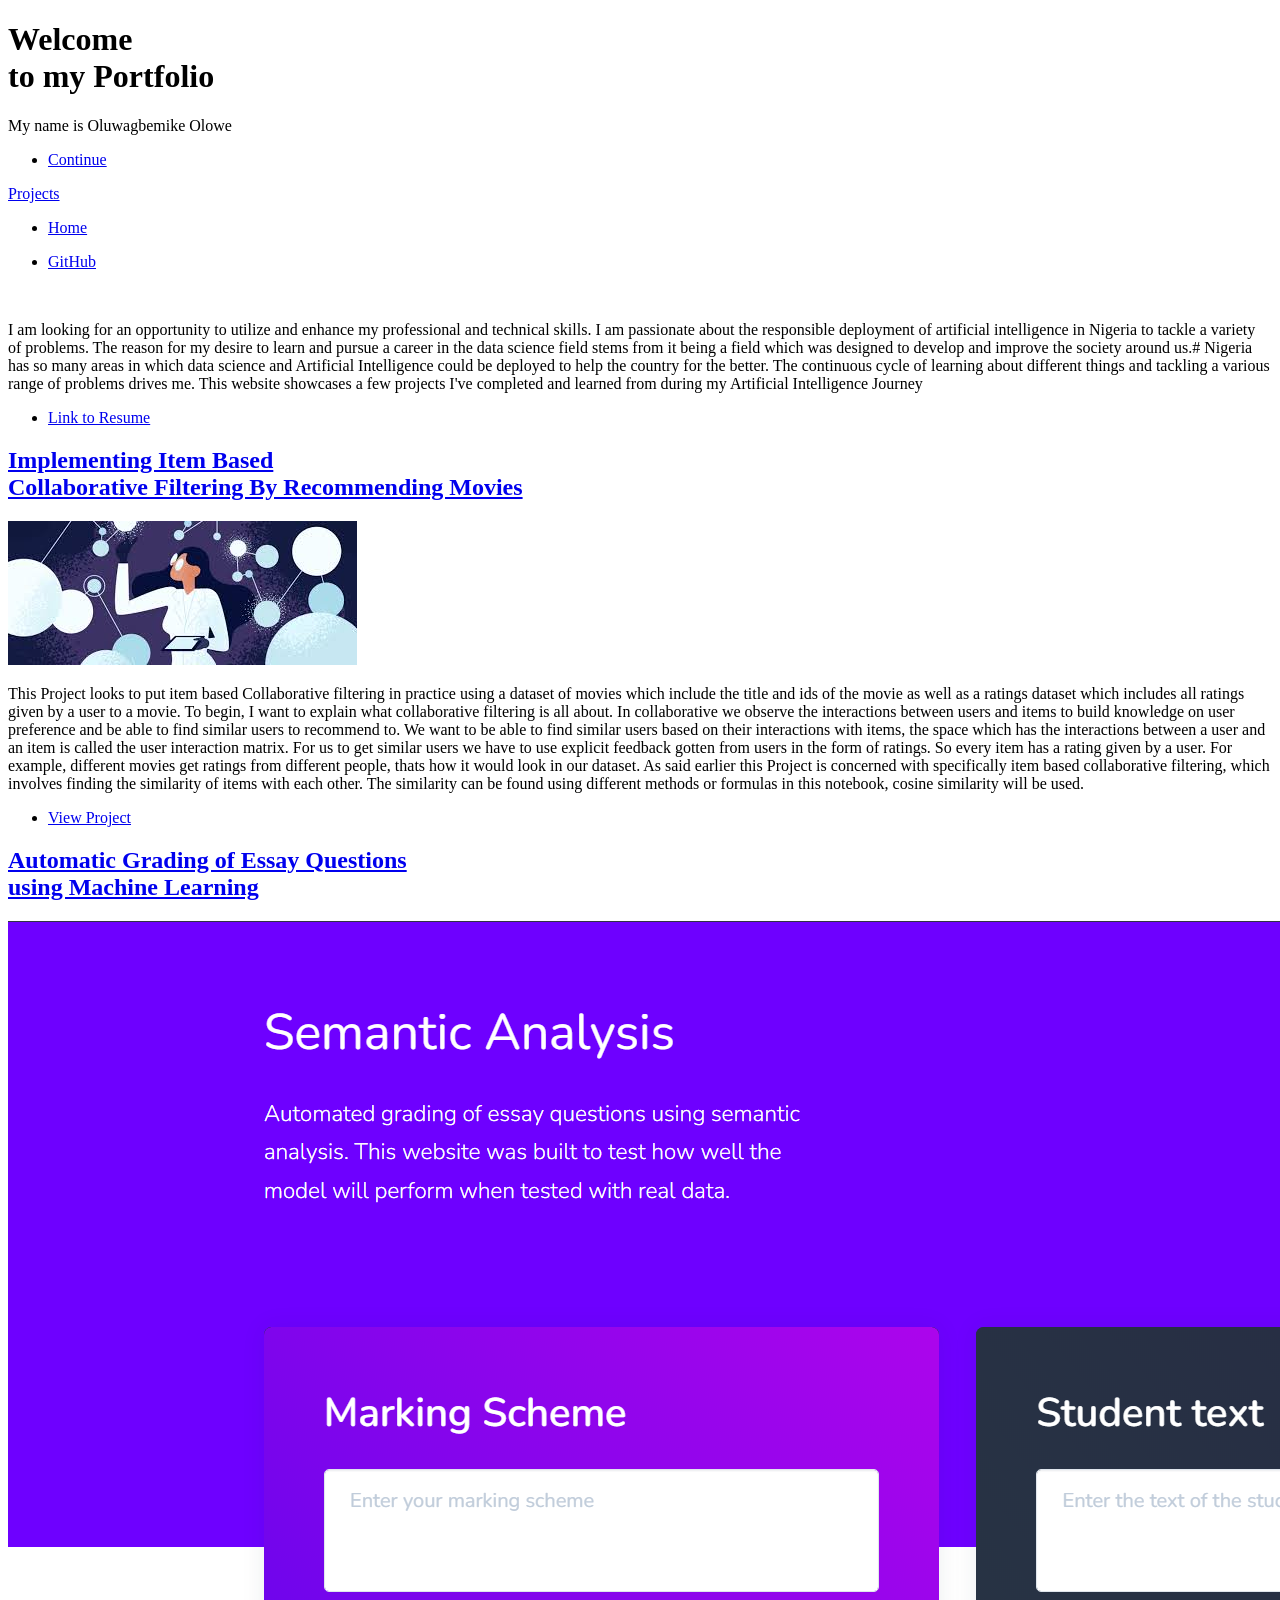
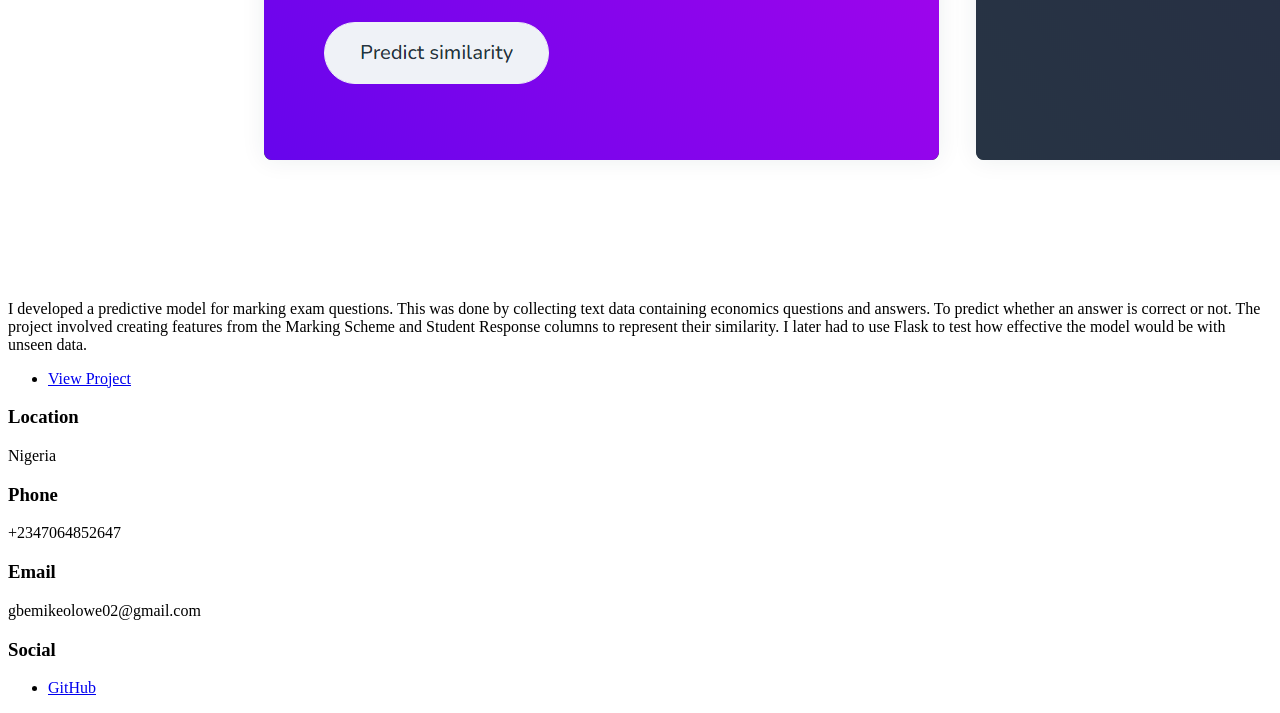
==== commit a6fcf6b0: "Add files via upload" ====
--- a/index.html
+++ b/index.html
@@ -48,16 +48,17 @@
 						<!-- Featured Post -->
 							<article class="post featured">
 								<header class="major">
-									<h2><a href="https://github.com/gbemike/EssayGradingNLP/blob/main/final_projct.ipynb">Automatic Grading of Essay Questions using Machine Learning</a></h2>
-									<p>
-										I developed a predictive model for marking exam questions. 
-										This was done by collecting text data containing economics questions and answers. 
-										To predict whether an answer is correct or not. 
-										This involved using Flask to test how effective the model would be with unseen data.</p>
+									<!--<h2><a href="#"></a></h2>-->
+									<p href="" class="image"><img src="images/ptf.jpg" alt="" /></p>
+									<p>I am looking for an opportunity to utilize and enhance my professional and technical skills.
+										I am passionate about the responsible deployment of artificial intelligence in Nigeria to tackle a variety of problems.
+										The reason for my desire to learn and pursue a career in the data science field stems from it being a field which was
+										designed to develop and improve the society around us.#
+										Nigeria has so many areas in which data science and Artificial Intelligence could be deployed to help the country for the better.
+										The continuous cycle of learning about different things and tackling a various range of problems drives me. This website showcases a few projects I've completed and learned from during my Artificial Intelligence Journey</p>
 								</header>
-								<a href="https://github.com/gbemike/EssayGradingNLP/blob/main/final_projct.ipynb" class="image main"><img src="images/web.png" alt="" /></a>
 								<ul class="actions special">
-									<li><a href="https://github.com/gbemike/EssayGradingNLP/blob/main/final_projct.ipynb" class="button large">View Project</a></li>
+									<li><a href="https://app.flowcv.com/resume-feedback/AaQVh4hSyIaKH5HWoJJXW" class="button large">Link to Resume</a></li>
 								</ul>
 							</article>
 
@@ -87,19 +88,21 @@
 								</article>
 								<article>
 									<header>
-										<h2><a href="#">Primis eget<br />
-										imperdiet lorem</a></h2>
+										<h2><a href="https://github.com/gbemike/EssayGradingNLP/blob/main/final_projct.ipynb">Automatic Grading of Essay Questions <br />
+											using Machine Learning</a></h2>
 									</header>
-									<a href="#" class="image fit"><img src="images/ads.png" alt="" /></a>
-									<p>Donec eget ex magna. Interdum et malesuada fames ac ante ipsum primis in faucibus. Pellentesque venenatis dolor imperdiet dolor mattis sagittis magna etiam.</p>
+									<a href="https://github.com/gbemike/EssayGradingNLP/blob/main/final_projct.ipynb" class="image fit"><img src="images/web.png" alt="" /></a>
+									<p>
+										I developed a predictive model for marking exam questions. 
+										This was done by collecting text data containing economics questions and answers. 
+										To predict whether an answer is correct or not. The project involved creating features from the Marking Scheme
+										and Student Response columns to represent their similarity. I later had to use Flask to test how effective the model would be with unseen data.
+									</p>
 									<ul class="actions special">
-										<li><a href="#" class="button">View Project</a></li>
+										<li><a href="https://github.com/gbemike/EssayGradingNLP/blob/main/final_projct.ipynb" class="button">View Project</a></li>
 									</ul>
 								</article>
-								
 							</section>
-
-
 					</div>
 
 				<!-- Footer -->
@@ -112,11 +115,11 @@
 							</section>
 							<section>
 								<h3>Phone</h3>
-								<p><a href="#">+2347064852647</a></p>
+								<p>+2347064852647</p>
 							</section>
 							<section>
 								<h3>Email</h3>
-								<p><a href="#">gbemikeolowe02@gmail.com</a></p>
+								<p>gbemikeolowe02@gmail.com</p>
 							</section>
 							<section>
 								<h3>Social</h3>
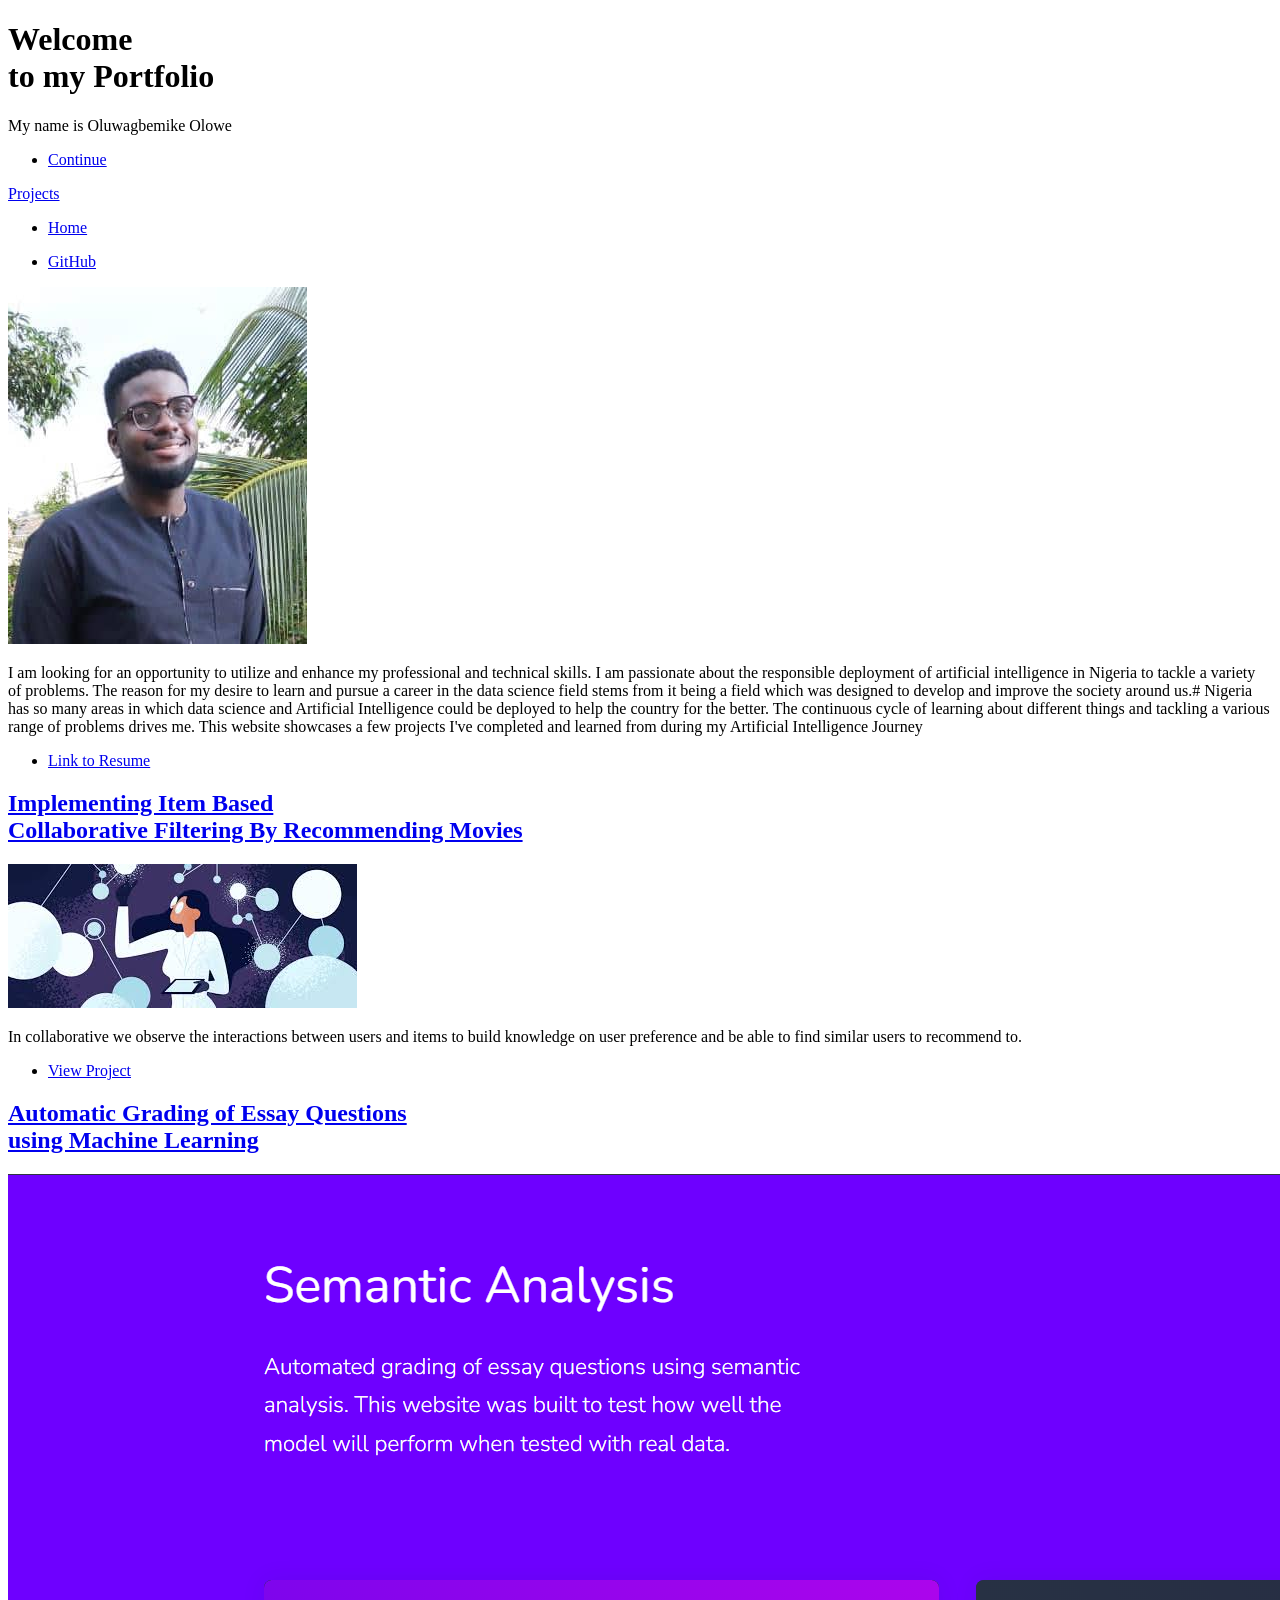
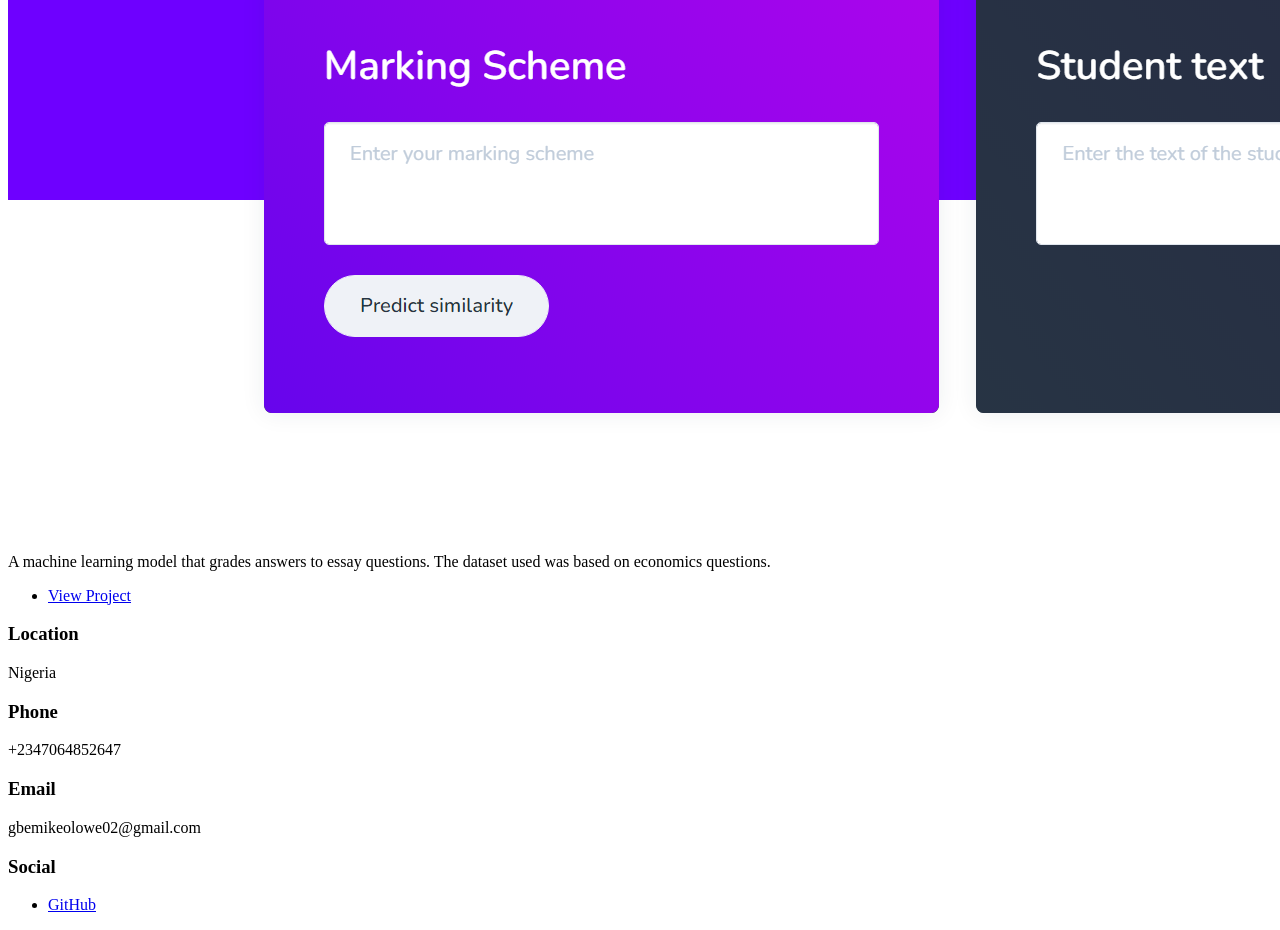
==== commit 57b908fa: "Add files via upload" ====
--- a/index.html
+++ b/index.html
@@ -58,7 +58,7 @@
 										The continuous cycle of learning about different things and tackling a various range of problems drives me. This website showcases a few projects I've completed and learned from during my Artificial Intelligence Journey</p>
 								</header>
 								<ul class="actions special">
-									<li><a href="https://app.flowcv.com/resume-feedback/AaQVh4hSyIaKH5HWoJJXW" class="button large">Link to Resume</a></li>
+									<li><a href="Olowe Oluwagbemike Resume.pdf" class="button large" download="">Link to Resume</a></li>
 								</ul>
 							</article>
 
@@ -71,17 +71,8 @@
 											Collaborative Filtering By Recommending Movies</a></h2>
 									</header>
 									<a href="https://github.com/gbemike/itemBasedCollabFiltering/blob/main/itemBasedCf.ipynb" class="image fit"><img src="images/rec.jpeg" alt="" /></a>
-									<p>This Project looks to put item based Collaborative filtering in practice using a dataset of movies which include the title and ids of the movie as
-										well as a ratings dataset which includes all ratings given by a user to a movie.
-										To begin, I want to explain what collaborative filtering is all about. In collaborative we observe the interactions between users 
-										and items to build knowledge on user preference and be able to find similar users to recommend to. We want to be able to find similar
-										users based on their interactions with items, the space which has the interactions between a user and an item is called the user interaction matrix. 
-										For us to get similar users we have to use explicit feedback gotten from users in the form of ratings. 
-										So every item has a rating given by a user. For example, different movies get ratings from different people, 
-										thats how it would look in our dataset.
-										As said earlier this Project is concerned with specifically item based collaborative filtering, 
-										which involves finding the similarity of items with each other. 
-										The similarity can be found using different methods or formulas in this notebook, cosine similarity will be used.</p>
+									<p>In collaborative we observe the interactions between users and items to build knowledge on user preference and be able to find 
+										similar users to recommend to.</p>
 									<ul class="actions special">
 										<li><a href="https://github.com/gbemike/itemBasedCollabFiltering/blob/main/itemBasedCf.ipynb" class="button">View Project</a></li>
 									</ul>
@@ -93,10 +84,7 @@
 									</header>
 									<a href="https://github.com/gbemike/EssayGradingNLP/blob/main/final_projct.ipynb" class="image fit"><img src="images/web.png" alt="" /></a>
 									<p>
-										I developed a predictive model for marking exam questions. 
-										This was done by collecting text data containing economics questions and answers. 
-										To predict whether an answer is correct or not. The project involved creating features from the Marking Scheme
-										and Student Response columns to represent their similarity. I later had to use Flask to test how effective the model would be with unseen data.
+										A machine learning model that grades answers to essay questions. The dataset used was based on economics questions.
 									</p>
 									<ul class="actions special">
 										<li><a href="https://github.com/gbemike/EssayGradingNLP/blob/main/final_projct.ipynb" class="button">View Project</a></li>
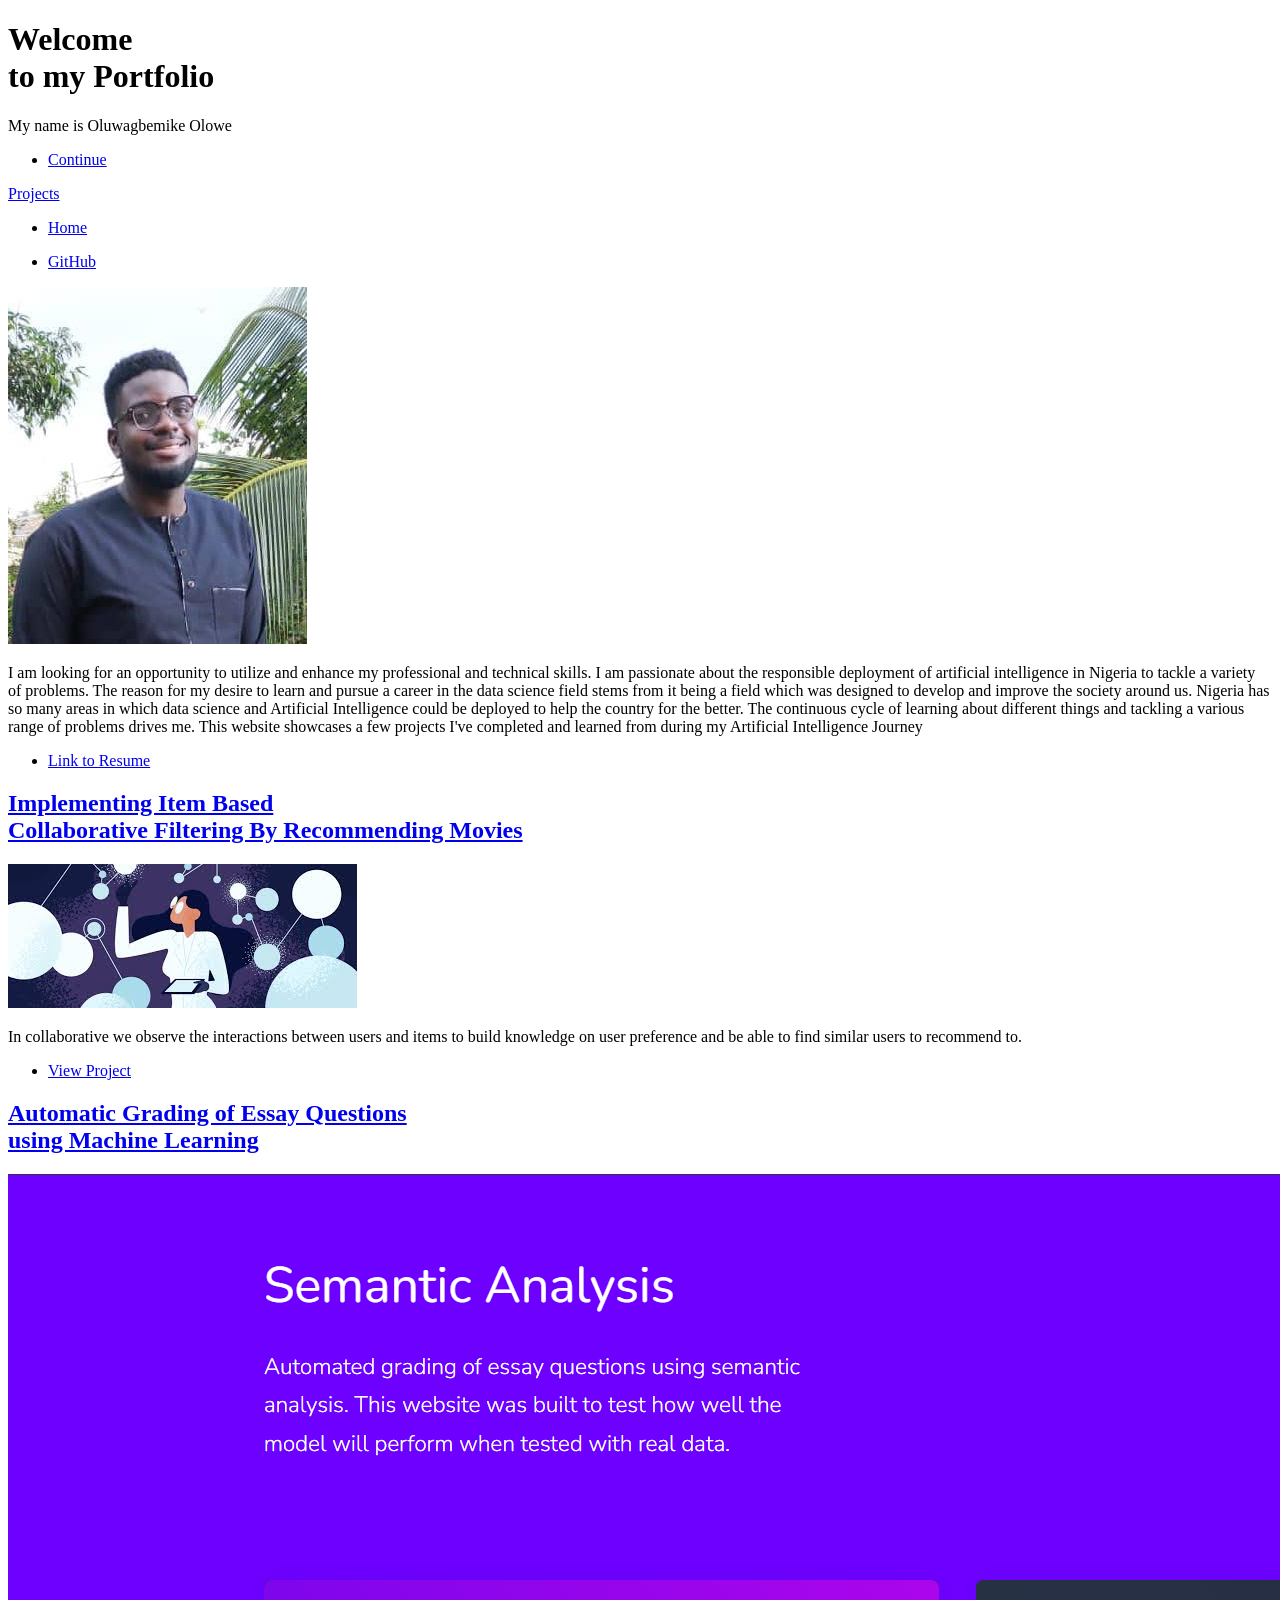
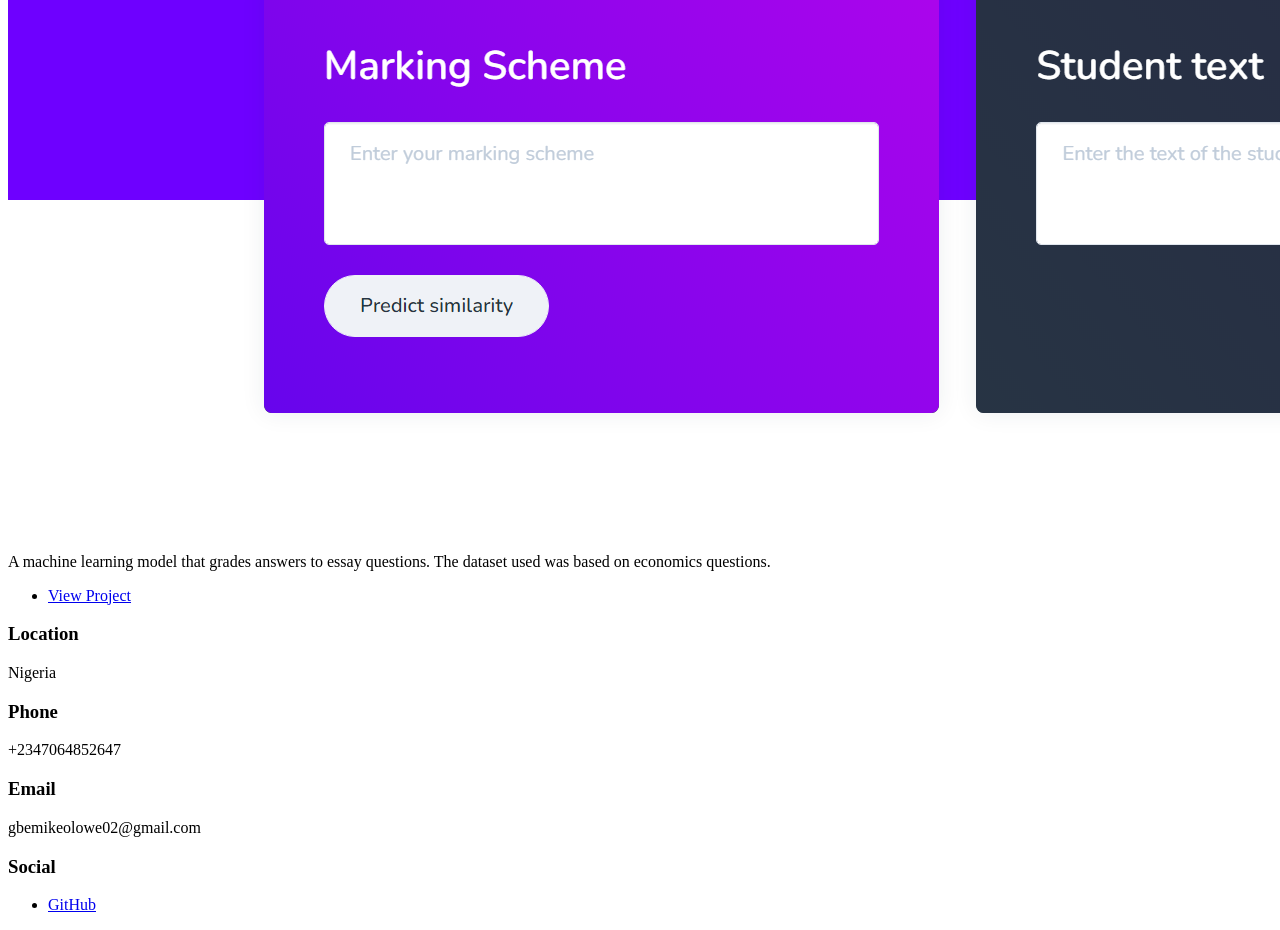
==== commit 14b01f08: "Add files via upload" ====
--- a/index.html
+++ b/index.html
@@ -53,7 +53,7 @@
 									<p>I am looking for an opportunity to utilize and enhance my professional and technical skills.
 										I am passionate about the responsible deployment of artificial intelligence in Nigeria to tackle a variety of problems.
 										The reason for my desire to learn and pursue a career in the data science field stems from it being a field which was
-										designed to develop and improve the society around us.#
+										designed to develop and improve the society around us.
 										Nigeria has so many areas in which data science and Artificial Intelligence could be deployed to help the country for the better.
 										The continuous cycle of learning about different things and tackling a various range of problems drives me. This website showcases a few projects I've completed and learned from during my Artificial Intelligence Journey</p>
 								</header>
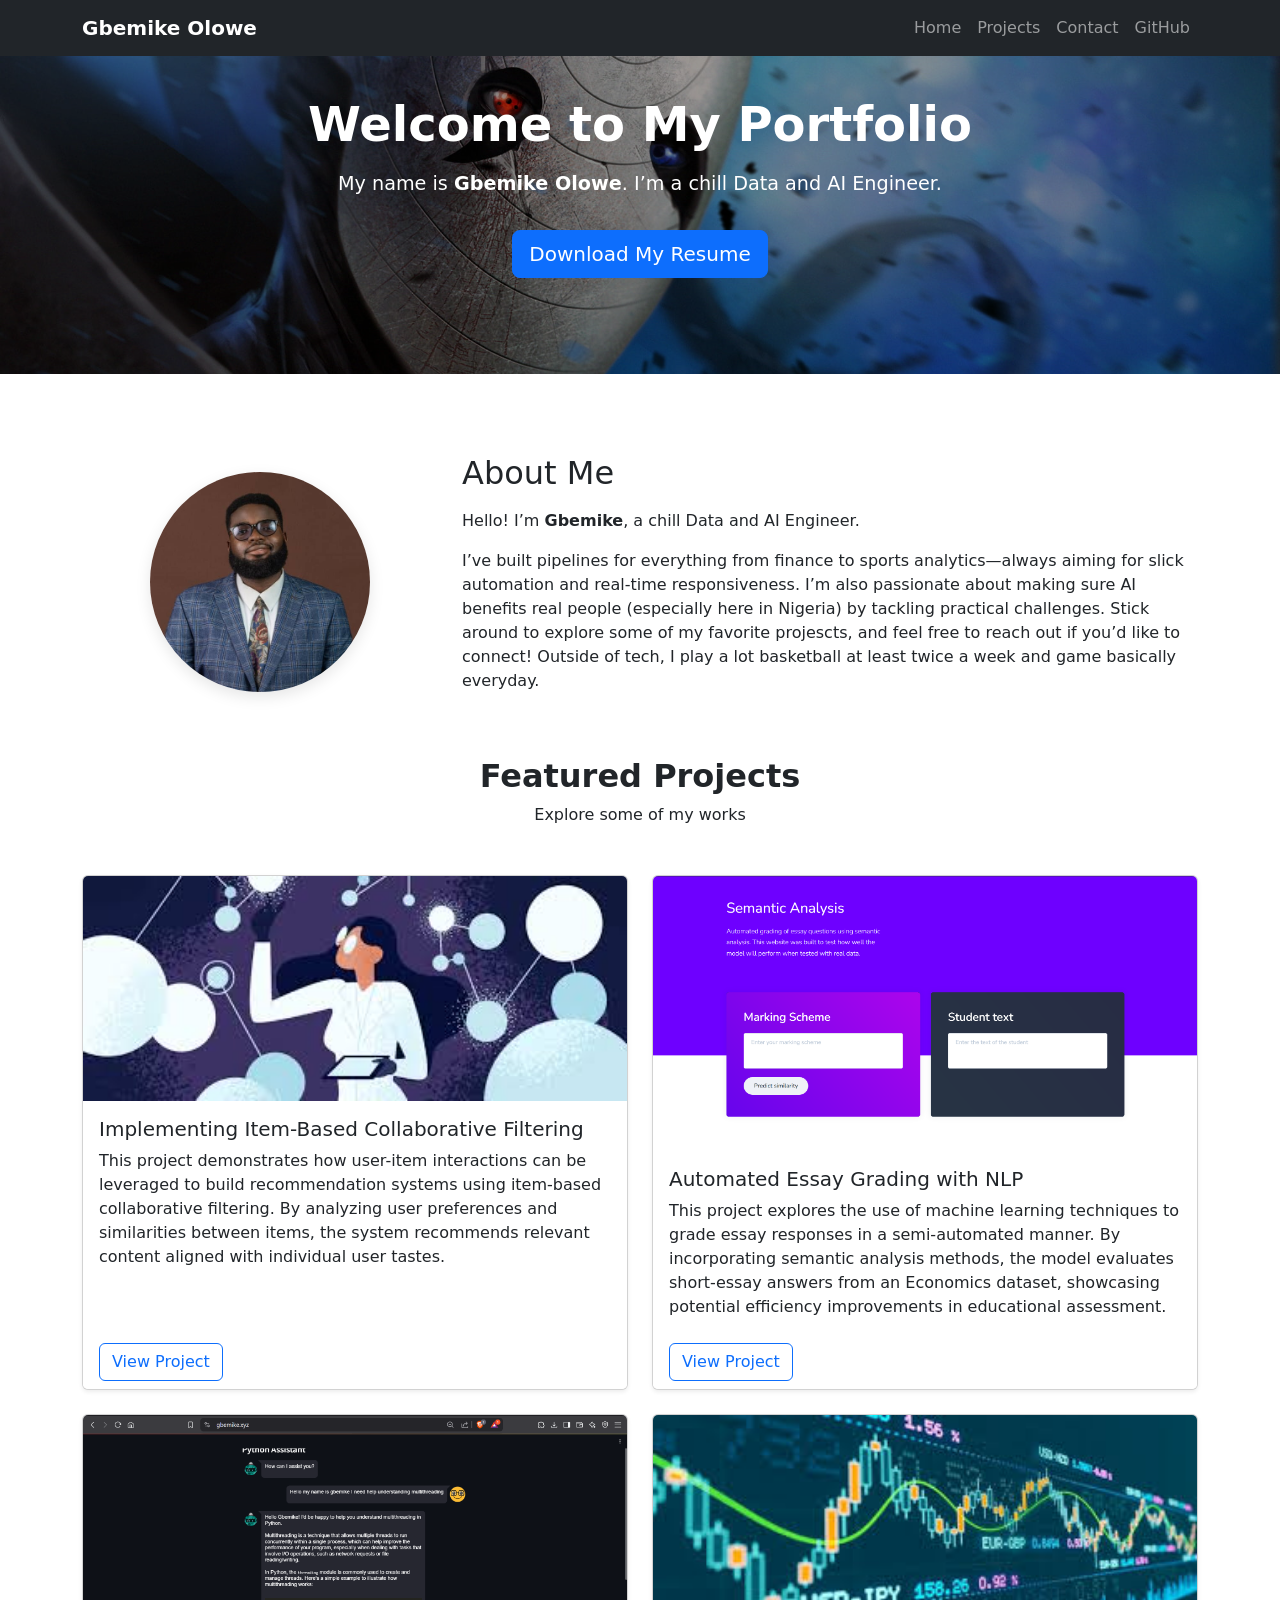
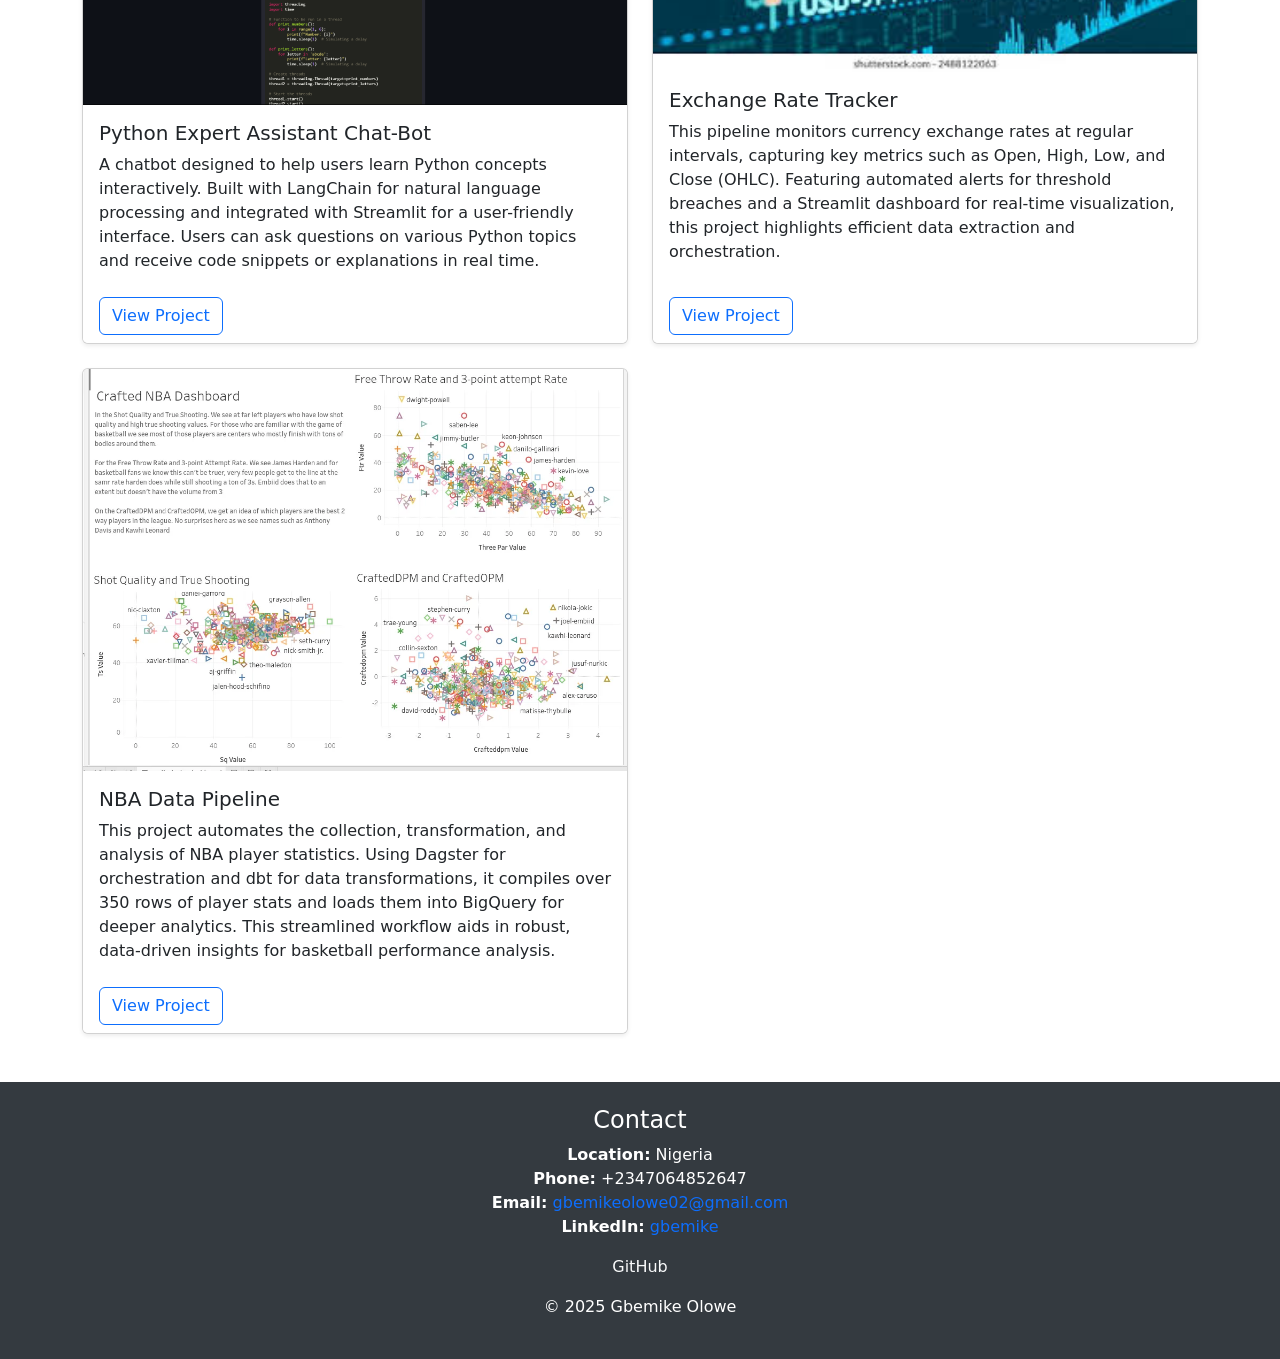
==== commit 77e97464: "overhaul" ====
--- a/index.html
+++ b/index.html
@@ -1,138 +1,308 @@
-<!DOCTYPE HTML>
-<!--
-	Massively by HTML5 UP
-	html5up.net | @ajlkn
-	Free for personal and commercial use under the CCA 3.0 license (html5up.net/license)
--->
-<html>
-	<head>
-		<title>Gbemike Olowe Portfolio</title>
-		<meta charset="utf-8" />
-		<meta name="viewport" content="width=device-width, initial-scale=1, user-scalable=no" />
-		<link rel="stylesheet" href="assets/css/main.css" />
-		<noscript><link rel="stylesheet" href="assets/css/noscript.css" /></noscript>
-	</head>
-	<body class="is-preload">
-
-		<!-- Wrapper -->
-			<div id="wrapper" class="fade-in">
-
-				<!-- Intro -->
-					<div id="intro">
-						<h1>Welcome<br />
-						to my Portfolio</h1>
-						<p>My name is Oluwagbemike Olowe<a href="https://html5up.net/license"></a></p>
-						<ul class="actions">
-							<li><a href="#header" class="button icon solid solo fa-arrow-down scrolly">Continue</a></li>
-						</ul>
-					</div>
-
-				<!-- Header -->
-					<header id="header">
-						<a href="index.html" class="logo">Projects</a>
-					</header>
-
-				<!-- Nav -->
-					<nav id="nav">
-						<ul class="links">
-							<li class="active"><a href="index.html">Home</a></li>
-						</ul>
-						<ul class="icons">
-							<li><a href="https://github.com/gbemike" class="icon brands fa-github"><span class="label">GitHub</span></a></li>
-						</ul>
-					</nav>
-
-				<!-- Main -->
-					<div id="main">
-
-						<!-- Featured Post -->
-							<article class="post featured">
-								<header class="major">
-									<!--<h2><a href="#"></a></h2>-->
-									<p href="" class="image"><img src="images/ptf.jpg" alt="" /></p>
-									<p>I am looking for an opportunity to utilize and enhance my professional and technical skills.
-										I am passionate about the responsible deployment of artificial intelligence in Nigeria to tackle a variety of problems.
-										The reason for my desire to learn and pursue a career in the data science field stems from it being a field which was
-										designed to develop and improve the society around us.
-										Nigeria has so many areas in which data science and Artificial Intelligence could be deployed to help the country for the better.
-										The continuous cycle of learning about different things and tackling a various range of problems drives me. This website showcases a few projects I've completed and learned from during my Artificial Intelligence Journey</p>
-								</header>
-								<ul class="actions special">
-									<li><a href="Olowe Oluwagbemike Resume.pdf" class="button large" download="">Link to Resume</a></li>
-								</ul>
-							</article>
-
-						<!-- Posts -->
-							<section class="posts">
-								<article>
-									<header>
-										<h2><a href="https://github.com/gbemike/itemBasedCollabFiltering/blob/main/itemBasedCf.ipynb">
-											Implementing Item Based <br />
-											Collaborative Filtering By Recommending Movies</a></h2>
-									</header>
-									<a href="https://github.com/gbemike/itemBasedCollabFiltering/blob/main/itemBasedCf.ipynb" class="image fit"><img src="images/rec.jpeg" alt="" /></a>
-									<p>In collaborative we observe the interactions between users and items to build knowledge on user preference and be able to find 
-										similar users to recommend to.</p>
-									<ul class="actions special">
-										<li><a href="https://github.com/gbemike/itemBasedCollabFiltering/blob/main/itemBasedCf.ipynb" class="button">View Project</a></li>
-									</ul>
-								</article>
-								<article>
-									<header>
-										<h2><a href="https://github.com/gbemike/EssayGradingNLP/blob/main/final_projct.ipynb">Automatic Grading of Essay Questions <br />
-											using Machine Learning</a></h2>
-									</header>
-									<a href="https://github.com/gbemike/EssayGradingNLP/blob/main/final_projct.ipynb" class="image fit"><img src="images/web.png" alt="" /></a>
-									<p>
-										A machine learning model that grades answers to essay questions. The dataset used was based on economics questions.
-									</p>
-									<ul class="actions special">
-										<li><a href="https://github.com/gbemike/EssayGradingNLP/blob/main/final_projct.ipynb" class="button">View Project</a></li>
-									</ul>
-								</article>
-							</section>
-					</div>
-
-				<!-- Footer -->
-					<footer id="footer">
-
-						<section class="split contact">
-							<section class="alt">
-								<h3>Location</h3>
-								<p>Nigeria<br/></p>
-							</section>
-							<section>
-								<h3>Phone</h3>
-								<p>+2347064852647</p>
-							</section>
-							<section>
-								<h3>Email</h3>
-								<p>gbemikeolowe02@gmail.com</p>
-							</section>
-							<section>
-								<h3>Social</h3>
-								<ul class="icons alt">
-									<li><a href="https://github.com/gbemike" class="icon brands alt fa-github"><span class="label">GitHub</span></a></li>
-								</ul>
-							</section>
-						</section>
-					</footer>
-
-				<!-- Copyright
-					<div id="copyright">
-						<ul><li>&copy;</li><li>Design: <a href="https://html5up.net">HTML5 UP</a></li></ul>
-					</div> -->
-
-			</div>
-
-		<!-- Scripts -->
-			<script src="assets/js/jquery.min.js"></script>
-			<script src="assets/js/jquery.scrollex.min.js"></script>
-			<script src="assets/js/jquery.scrolly.min.js"></script>
-			<script src="assets/js/browser.min.js"></script>
-			<script src="assets/js/breakpoints.min.js"></script>
-			<script src="assets/js/util.js"></script>
-			<script src="assets/js/main.js"></script>
-
-	</body>
-</html>+<!DOCTYPE html>
+<html lang="en">
+<head>
+  <meta charset="UTF-8" />
+  <title>Gbemike Olowe Portfolio</title>
+  <meta name="viewport" content="width=device-width, initial-scale=1" />
+
+  <!-- Bootstrap 5 (Local) -->
+  <link rel="stylesheet" href="assets/css/bootstrap.min.css" />
+
+  <!-- Custom Styles -->
+  <style>
+    /* ------------------------------
+       NAVBAR
+    ------------------------------ */
+    .navbar-brand {
+      font-weight: 600;
+      font-size: 1.25rem;
+    }
+
+    /* ------------------------------
+       HERO / INTRO SECTION
+    ------------------------------ */
+    .hero-section {
+      position: relative;
+      background: url("assets/images/hero-bg.jpg") center/cover no-repeat;
+      color: #fff;
+      padding: 6rem 1rem;
+      text-align: center;
+    }
+    .hero-section::before {
+      content: "";
+      position: absolute;
+      top: 0; left: 0;
+      width: 100%; height: 100%;
+      background: rgba(0, 0, 0, 0.4); /* Dark overlay for text contrast */
+      z-index: 1;
+    }
+    .hero-content {
+      position: relative;
+      z-index: 2; /* Ensures text sits above the overlay */
+    }
+    .hero-title {
+      font-size: 3rem;
+      font-weight: 700;
+      margin-bottom: 1rem;
+    }
+    .hero-text {
+      font-size: 1.2rem;
+      max-width: 800px;
+      margin: 0 auto 2rem auto;
+    }
+
+    /* ------------------------------
+       ABOUT SECTION
+    ------------------------------ */
+    .about-section img.about-pic {
+      width: 220px;
+      height: 220px;
+      object-fit: cover;
+      border-radius: 50%;
+      box-shadow: 0 5px 15px rgba(0, 0, 0, 0.1);
+    }
+    .about-section .col-md-4 {
+      display: flex;
+      justify-content: center;
+      align-items: center;
+    }
+    .about-section .col-md-8 {
+      display: flex;
+      flex-direction: column;
+      justify-content: center;
+    }
+
+    /* ------------------------------
+       FOOTER
+    ------------------------------ */
+    footer {
+      background-color: #343a40;
+      color: #fff;
+      padding: 1.5rem 0;
+    }
+    footer a {
+      color: #0d6efd;
+      text-decoration: none;
+    }
+    footer a:hover {
+      color: #fff;
+      text-decoration: underline;
+    }
+  </style>
+</head>
+<body>
+
+  <!-- NAVBAR (fixed at top) -->
+  <nav class="navbar navbar-expand-lg navbar-dark bg-dark fixed-top">
+    <div class="container">
+      <a class="navbar-brand" href="#">Gbemike Olowe</a>
+      <button class="navbar-toggler" type="button" data-bs-toggle="collapse"
+              data-bs-target="#navbarSupportedContent"
+              aria-controls="navbarSupportedContent"
+              aria-expanded="false" aria-label="Toggle navigation">
+        <span class="navbar-toggler-icon"></span>
+      </button>
+      <div class="collapse navbar-collapse" id="navbarSupportedContent">
+        <ul class="navbar-nav ms-auto">
+          <!-- If you want a link to the About section in the nav, add it below -->
+          <!-- <li class="nav-item"><a class="nav-link" href="#about">About</a></li> -->
+          <li class="nav-item"><a class="nav-link" href="#hero">Home</a></li>
+          <li class="nav-item"><a class="nav-link" href="#projects">Projects</a></li>
+          <li class="nav-item"><a class="nav-link" href="#contact">Contact</a></li>
+          <li class="nav-item"><a class="nav-link" href="https://github.com/gbemike" target="_blank">GitHub</a></li>
+        </ul>
+      </div>
+    </div>
+  </nav>
+
+  <!-- HERO SECTION -->
+  <section class="hero-section" id="hero">
+    <div class="hero-content">
+      <h1 class="hero-title">Welcome to My Portfolio</h1>
+      <p class="hero-text">
+        My name is <strong>Gbemike Olowe</strong>. I’m a chill Data and AI Engineer.
+
+      </p>
+      <a href="assets/docs/Gbemike _Olowe_Resume.pdf" download class="btn btn-primary btn-lg">
+        Download My Resume
+      </a>
+    </div>
+  </section>
+
+  <!-- Spacer to avoid hero being hidden behind navbar -->
+  <div style="height: 80px;"></div>
+
+  <!-- ABOUT SECTION -->
+  <section class="container about-section mb-5" id="about">
+    <div class="row">
+      <!-- Profile Pic -->
+      <div class="col-md-4">
+        <img src="assets/images/dp.jpg" alt="Profile Picture" class="about-pic" />
+      </div>
+      <!-- About Text -->
+      <div class="col-md-8">
+        <h2 class="mb-3">About Me</h2>
+        <p>
+          Hello! I’m <strong>Gbemike</strong>, a chill Data and AI Engineer.
+        </p>
+        <p>
+			I’ve built pipelines for everything from finance to sports analytics—always aiming for slick automation and real-time responsiveness. 
+			I’m also passionate about making sure AI benefits real people (especially here in Nigeria) by tackling practical challenges. 
+			Stick around to explore some of my favorite projescts, and feel free to reach out if you’d like to connect! Outside of tech, 
+			I play a lot basketball at least twice a week and game basically everyday.
+        </p>
+      </div>
+    </div>
+  </section>
+
+  <!-- PROJECTS SECTION -->
+  <section class="container mb-5" id="projects">
+    <header class="text-center my-5">
+      <h2 style="font-size: 2rem; font-weight: 700;">Featured Projects</h2>
+      <p>Explore some of my works</p>
+    </header>
+
+    <!-- Grid: two columns per row on md+ screens -->
+    <div class="row g-4">
+      <!-- Project #1 -->
+      <div class="col-md-6">
+        <div class="card h-100 shadow-sm">
+          <img src="assets/images/rec.jpeg" class="card-img-top" alt="Movie Recommendation">
+          <div class="card-body">
+            <h5 class="card-title">Implementing Item-Based Collaborative Filtering</h5>
+            <p class="card-text">
+              This project demonstrates how user-item interactions can be leveraged 
+              to build recommendation systems using item-based collaborative filtering. 
+              By analyzing user preferences and similarities between items, the system 
+              recommends relevant content aligned with individual user tastes.
+            </p>
+          </div>
+          <div class="card-footer bg-white border-top-0">
+            <a href="https://github.com/gbemike/itemBasedCollabFiltering/blob/main/itemBasedCf.ipynb"
+              class="btn btn-outline-primary" target="_blank">
+              View Project
+            </a>
+          </div>
+        </div>
+      </div>
+
+      <!-- Project #2 -->
+      <div class="col-md-6">
+        <div class="card h-100 shadow-sm">
+          <img src="assets/images/web.png" class="card-img-top" alt="Essay Grading">
+          <div class="card-body">
+            <h5 class="card-title">Automated Essay Grading with NLP</h5>
+            <p class="card-text">
+              This project explores the use of machine learning techniques to grade 
+              essay responses in a semi-automated manner. By incorporating semantic 
+              analysis methods, the model evaluates short-essay answers from an 
+              Economics dataset, showcasing potential efficiency improvements 
+              in educational assessment.
+            </p>
+          </div>
+          <div class="card-footer bg-white border-top-0">
+            <a href="https://github.com/gbemike/EssayGradingNLP/blob/main/final_projct.ipynb"
+              class="btn btn-outline-primary" target="_blank">
+              View Project
+            </a>
+          </div>
+        </div>
+      </div>
+
+      <!-- Project #3 -->
+      <div class="col-md-6">
+        <div class="card h-100 shadow-sm">
+          <img src="assets/images/python_bot.png" class="card-img-top" alt="Python Chatbot">
+          <div class="card-body">
+            <h5 class="card-title">Python Expert Assistant Chat-Bot</h5>
+            <p class="card-text">
+              A chatbot designed to help users learn Python concepts interactively. Built with 
+              LangChain for natural language processing and integrated with Streamlit for a user-friendly interface. 
+              Users can ask questions on various Python topics and receive code snippets or explanations in real time.
+            </p>
+          </div>
+          <div class="card-footer bg-white border-top-0">
+            <a href="https://github.com/gbemike/Python-Bot" 
+              class="btn btn-outline-primary" target="_blank">
+              View Project
+            </a>
+          </div>
+        </div>
+      </div>
+
+      <!-- Project #4 -->
+      <div class="col-md-6">
+        <div class="card h-100 shadow-sm">
+          <img src="assets/images/exchange rate tracker.webp" class="card-img-top" alt="Exchange Rate Tracker">
+          <div class="card-body">
+            <h5 class="card-title">Exchange Rate Tracker</h5>
+            <p class="card-text">
+              This pipeline monitors currency exchange rates at regular intervals, capturing key metrics 
+              such as Open, High, Low, and Close (OHLC). Featuring automated alerts for threshold breaches 
+              and a Streamlit dashboard for real-time visualization, this project highlights efficient 
+              data extraction and orchestration.
+            </p>
+          </div>
+          <div class="card-footer bg-white border-top-0">
+            <a href="https://github.com/gbemike/binanceTest" 
+              class="btn btn-outline-primary" target="_blank">
+              View Project
+            </a>
+          </div>
+        </div>
+      </div>
+
+      <!-- Project #5 -->
+      <div class="col-md-6">
+        <div class="card h-100 shadow-sm">
+          <img src="assets/images/nba_data.webp" class="card-img-top" alt="NBA Data Pipeline">
+          <div class="card-body">
+            <h5 class="card-title">NBA Data Pipeline</h5>
+            <p class="card-text">
+              This project automates the collection, transformation, and analysis of NBA player statistics.
+              Using Dagster for orchestration and dbt for data transformations, it compiles over 350 rows 
+              of player stats and loads them into BigQuery for deeper analytics. This streamlined workflow 
+              aids in robust, data-driven insights for basketball performance analysis.
+            </p>
+          </div>
+          <div class="card-footer bg-white border-top-0">
+            <a href="https://github.com/gbemike/nba_pipeline" 
+              class="btn btn-outline-primary" target="_blank">
+              View Project
+            </a>
+          </div>
+        </div>
+      </div>
+      <!-- Add more col-md-6 blocks for additional projects -->
+    </div>
+  </section>
+
+  <!-- FOOTER / CONTACT INFO -->
+  <footer id="contact">
+    <div class="container">
+      <div class="row">
+        <div class="col text-center">
+          <h4>Contact</h4>
+          <p>
+            <strong>Location:</strong> Nigeria<br />
+            <strong>Phone:</strong> +2347064852647<br />
+            <strong>Email:</strong> <a href="mailto:gbemikeolowe02@gmail.com">gbemikeolowe02@gmail.com</a><br />
+			<strong>LinkedIn:</strong> <a href="https://www.linkedin.com/in/oluwagbemike-olowe-4037061b0/">gbemike</a> <br />
+
+          </p>
+          <p>
+            <a href="https://github.com/gbemike" class="text-light" target="_blank">GitHub</a>
+          </p>
+          <p class="mt-3">
+            &copy; 2025 Gbemike Olowe
+          </p>
+        </div>
+      </div>
+    </div>
+  </footer>
+
+  <!-- Bootstrap JS (Local) -->
+  <script src="assets/js/bootstrap.bundle.min.js"></script>
+
+</body>
+</html>
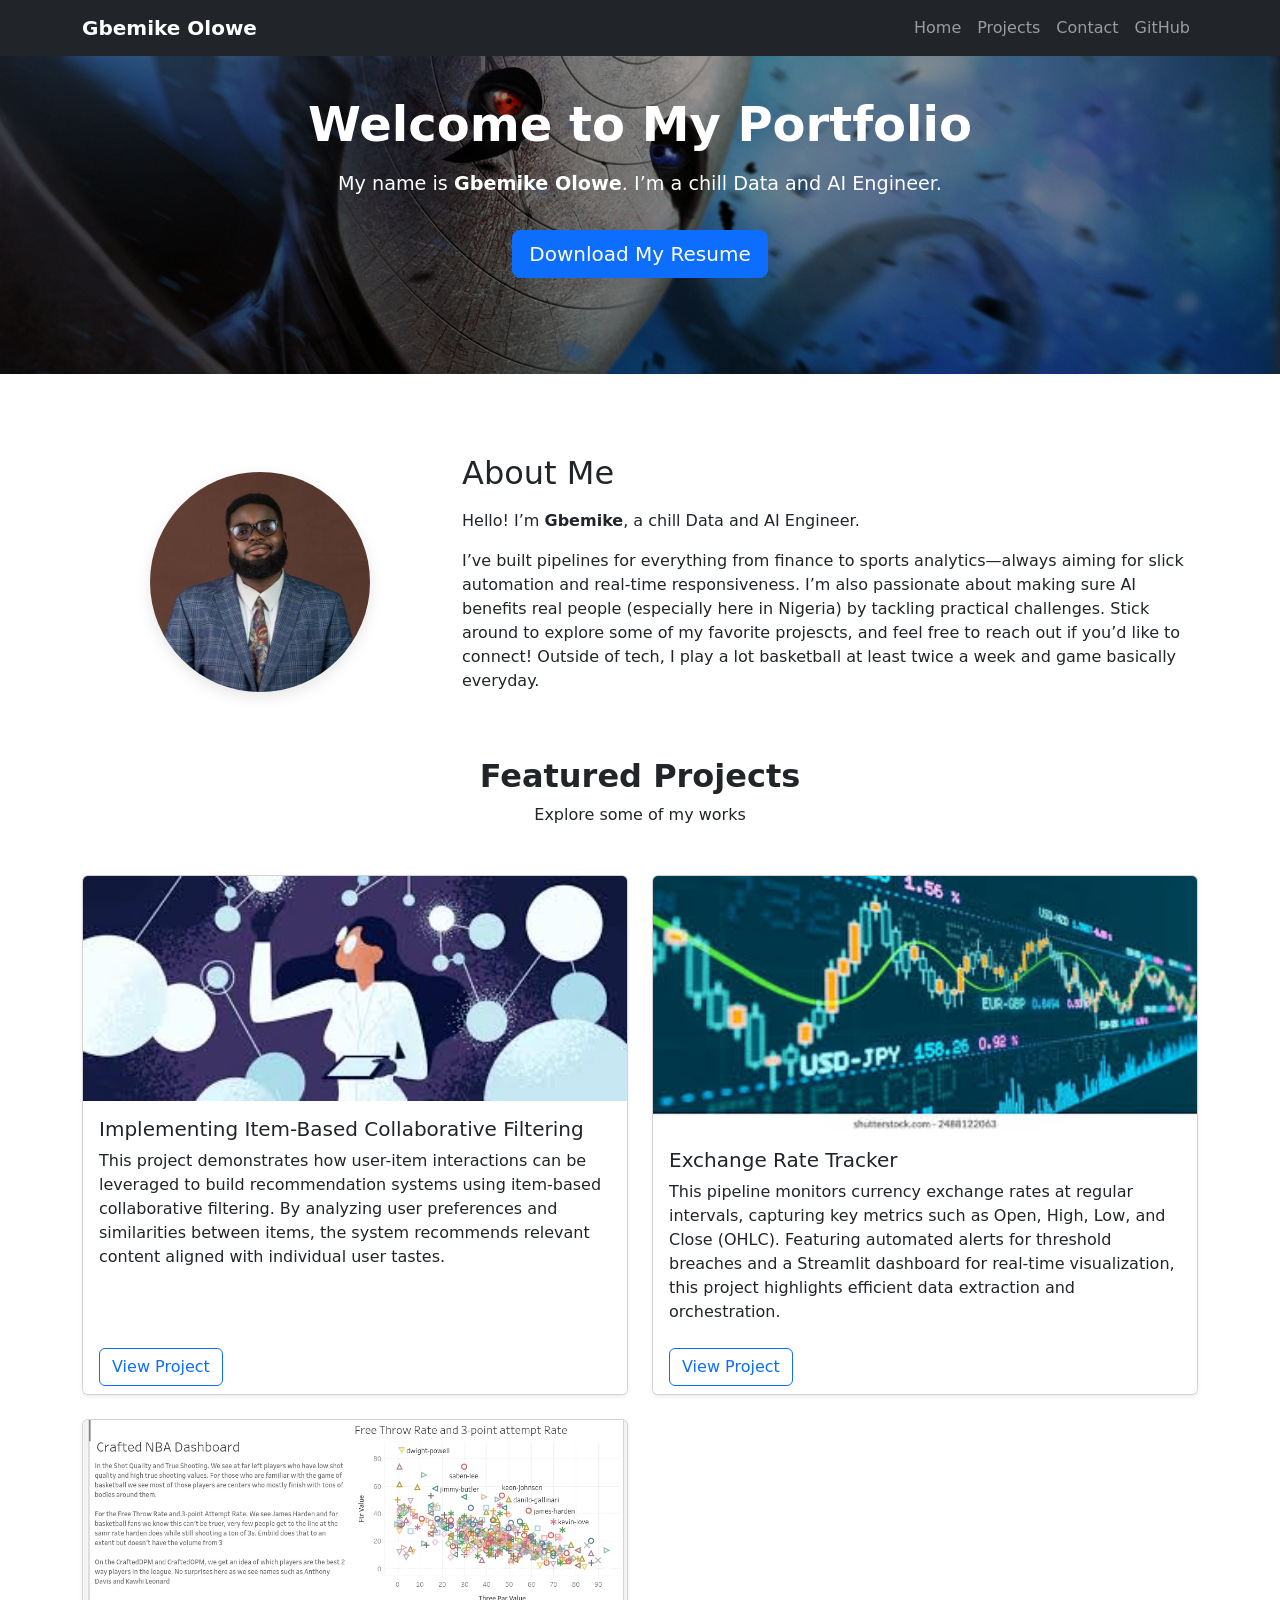
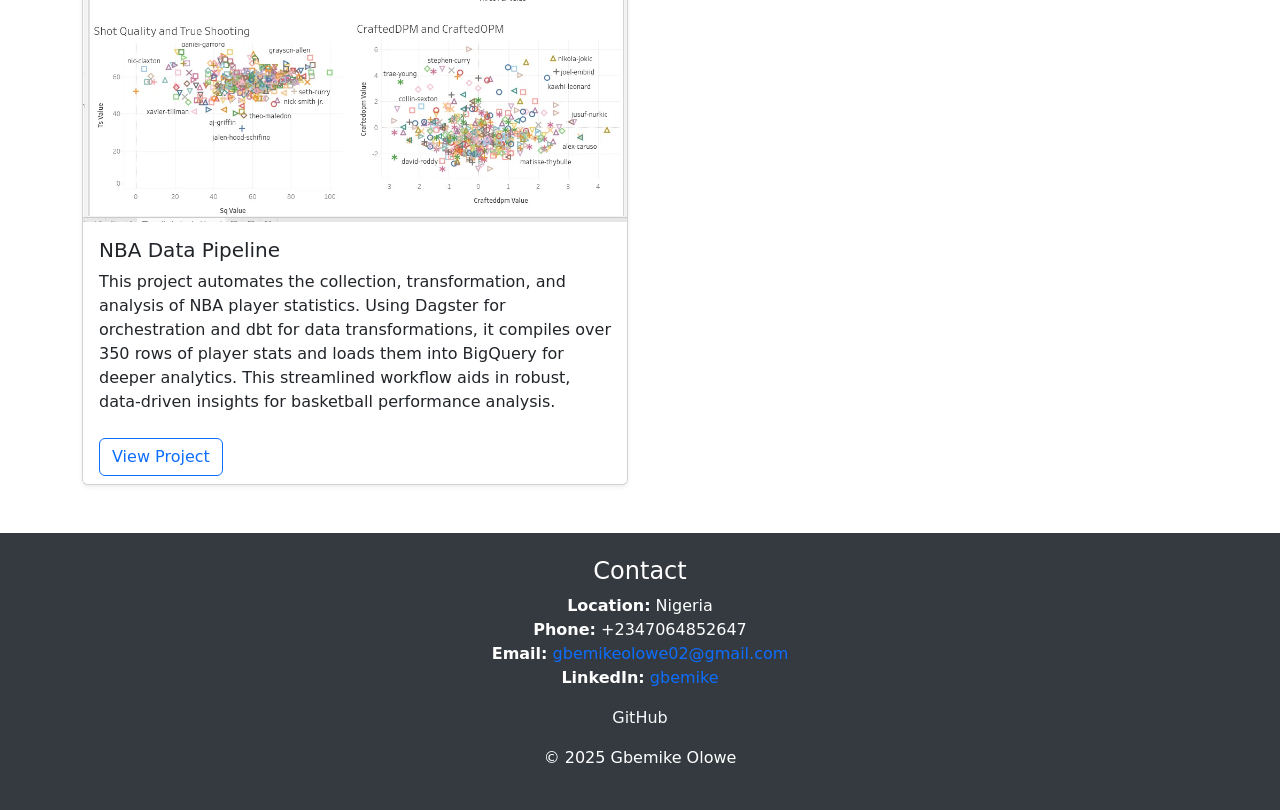
==== commit 98d35abb: "remove unnecessary projects" ====
--- a/index.html
+++ b/index.html
@@ -186,50 +186,6 @@
         </div>
       </div>
 
-      <!-- Project #2 -->
-      <div class="col-md-6">
-        <div class="card h-100 shadow-sm">
-          <img src="assets/images/web.png" class="card-img-top" alt="Essay Grading">
-          <div class="card-body">
-            <h5 class="card-title">Automated Essay Grading with NLP</h5>
-            <p class="card-text">
-              This project explores the use of machine learning techniques to grade 
-              essay responses in a semi-automated manner. By incorporating semantic 
-              analysis methods, the model evaluates short-essay answers from an 
-              Economics dataset, showcasing potential efficiency improvements 
-              in educational assessment.
-            </p>
-          </div>
-          <div class="card-footer bg-white border-top-0">
-            <a href="https://github.com/gbemike/EssayGradingNLP/blob/main/final_projct.ipynb"
-              class="btn btn-outline-primary" target="_blank">
-              View Project
-            </a>
-          </div>
-        </div>
-      </div>
-
-      <!-- Project #3 -->
-      <div class="col-md-6">
-        <div class="card h-100 shadow-sm">
-          <img src="assets/images/python_bot.png" class="card-img-top" alt="Python Chatbot">
-          <div class="card-body">
-            <h5 class="card-title">Python Expert Assistant Chat-Bot</h5>
-            <p class="card-text">
-              A chatbot designed to help users learn Python concepts interactively. Built with 
-              LangChain for natural language processing and integrated with Streamlit for a user-friendly interface. 
-              Users can ask questions on various Python topics and receive code snippets or explanations in real time.
-            </p>
-          </div>
-          <div class="card-footer bg-white border-top-0">
-            <a href="https://github.com/gbemike/Python-Bot" 
-              class="btn btn-outline-primary" target="_blank">
-              View Project
-            </a>
-          </div>
-        </div>
-      </div>
-
       <!-- Project #4 -->
       <div class="col-md-6">
         <div class="card h-100 shadow-sm">
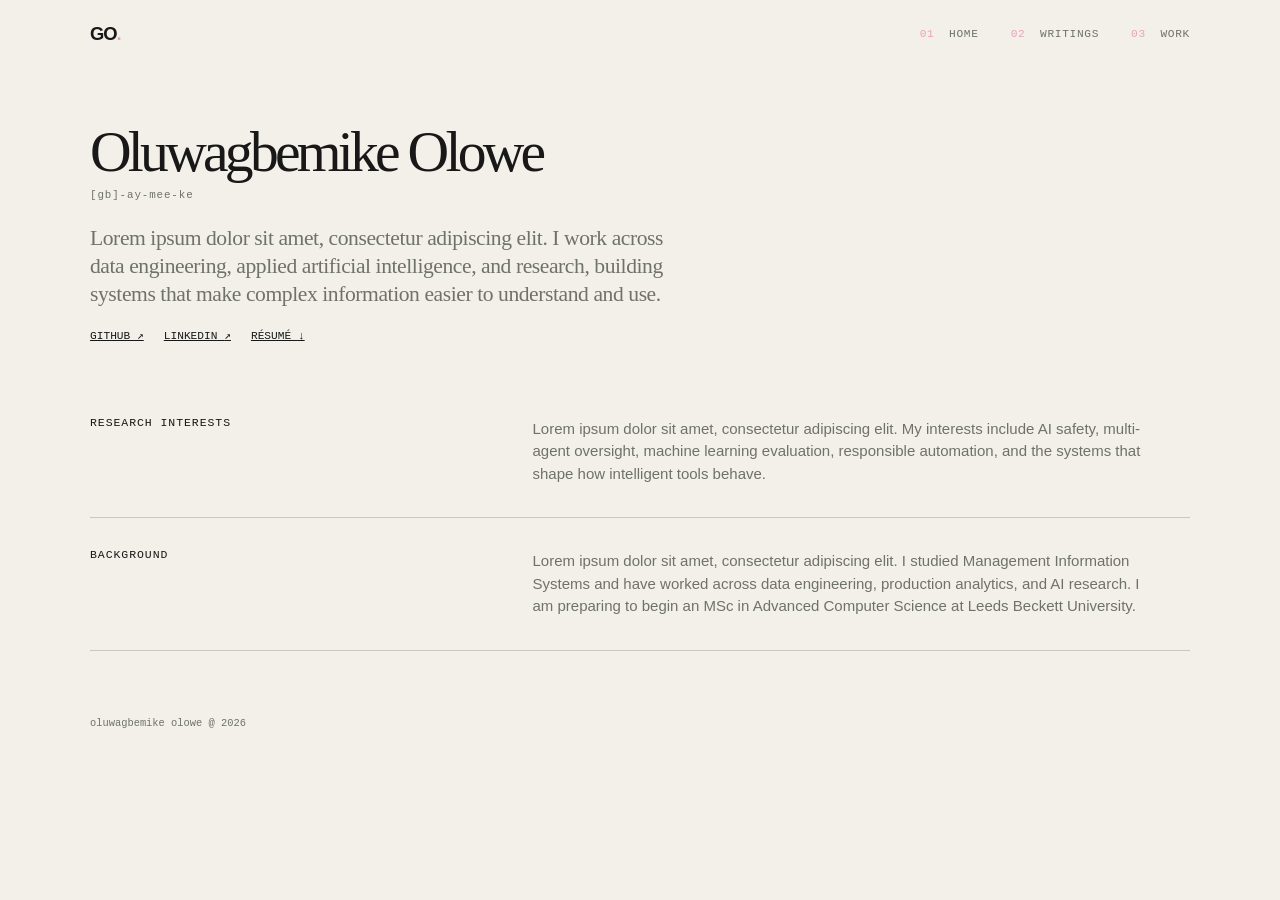
==== commit d1b21162: "feat: revamp V2" ====
--- a/index.html
+++ b/index.html
@@ -1,264 +1,46 @@
-<!DOCTYPE html>
-<html lang="en">
-<head>
-  <meta charset="UTF-8" />
-  <title>Gbemike Olowe Portfolio</title>
-  <meta name="viewport" content="width=device-width, initial-scale=1" />
-
-  <!-- Bootstrap 5 (Local) -->
-  <link rel="stylesheet" href="assets/css/bootstrap.min.css" />
-
-  <!-- Custom Styles -->
-  <style>
-    /* ------------------------------
-       NAVBAR
-    ------------------------------ */
-    .navbar-brand {
-      font-weight: 600;
-      font-size: 1.25rem;
-    }
-
-    /* ------------------------------
-       HERO / INTRO SECTION
-    ------------------------------ */
-    .hero-section {
-      position: relative;
-      background: url("assets/images/hero-bg.jpg") center/cover no-repeat;
-      color: #fff;
-      padding: 6rem 1rem;
-      text-align: center;
-    }
-    .hero-section::before {
-      content: "";
-      position: absolute;
-      top: 0; left: 0;
-      width: 100%; height: 100%;
-      background: rgba(0, 0, 0, 0.4); /* Dark overlay for text contrast */
-      z-index: 1;
-    }
-    .hero-content {
-      position: relative;
-      z-index: 2; /* Ensures text sits above the overlay */
-    }
-    .hero-title {
-      font-size: 3rem;
-      font-weight: 700;
-      margin-bottom: 1rem;
-    }
-    .hero-text {
-      font-size: 1.2rem;
-      max-width: 800px;
-      margin: 0 auto 2rem auto;
-    }
-
-    /* ------------------------------
-       ABOUT SECTION
-    ------------------------------ */
-    .about-section img.about-pic {
-      width: 220px;
-      height: 220px;
-      object-fit: cover;
-      border-radius: 50%;
-      box-shadow: 0 5px 15px rgba(0, 0, 0, 0.1);
-    }
-    .about-section .col-md-4 {
-      display: flex;
-      justify-content: center;
-      align-items: center;
-    }
-    .about-section .col-md-8 {
-      display: flex;
-      flex-direction: column;
-      justify-content: center;
-    }
-
-    /* ------------------------------
-       FOOTER
-    ------------------------------ */
-    footer {
-      background-color: #343a40;
-      color: #fff;
-      padding: 1.5rem 0;
-    }
-    footer a {
-      color: #0d6efd;
-      text-decoration: none;
-    }
-    footer a:hover {
-      color: #fff;
-      text-decoration: underline;
-    }
-  </style>
-</head>
-<body>
-
-  <!-- NAVBAR (fixed at top) -->
-  <nav class="navbar navbar-expand-lg navbar-dark bg-dark fixed-top">
-    <div class="container">
-      <a class="navbar-brand" href="#">Gbemike Olowe</a>
-      <button class="navbar-toggler" type="button" data-bs-toggle="collapse"
-              data-bs-target="#navbarSupportedContent"
-              aria-controls="navbarSupportedContent"
-              aria-expanded="false" aria-label="Toggle navigation">
-        <span class="navbar-toggler-icon"></span>
-      </button>
-      <div class="collapse navbar-collapse" id="navbarSupportedContent">
-        <ul class="navbar-nav ms-auto">
-          <!-- If you want a link to the About section in the nav, add it below -->
-          <!-- <li class="nav-item"><a class="nav-link" href="#about">About</a></li> -->
-          <li class="nav-item"><a class="nav-link" href="#hero">Home</a></li>
-          <li class="nav-item"><a class="nav-link" href="#projects">Projects</a></li>
-          <li class="nav-item"><a class="nav-link" href="#contact">Contact</a></li>
-          <li class="nav-item"><a class="nav-link" href="https://github.com/gbemike" target="_blank">GitHub</a></li>
-        </ul>
-      </div>
-    </div>
-  </nav>
-
-  <!-- HERO SECTION -->
-  <section class="hero-section" id="hero">
-    <div class="hero-content">
-      <h1 class="hero-title">Welcome to My Portfolio</h1>
-      <p class="hero-text">
-        My name is <strong>Gbemike Olowe</strong>. I’m a chill Data and AI Engineer.
-
-      </p>
-      <a href="assets/docs/Gbemike _Olowe_Resume.pdf" download class="btn btn-primary btn-lg">
-        Download My Resume
-      </a>
-    </div>
-  </section>
-
-  <!-- Spacer to avoid hero being hidden behind navbar -->
-  <div style="height: 80px;"></div>
-
-  <!-- ABOUT SECTION -->
-  <section class="container about-section mb-5" id="about">
-    <div class="row">
-      <!-- Profile Pic -->
-      <div class="col-md-4">
-        <img src="assets/images/dp.jpg" alt="Profile Picture" class="about-pic" />
-      </div>
-      <!-- About Text -->
-      <div class="col-md-8">
-        <h2 class="mb-3">About Me</h2>
-        <p>
-          Hello! I’m <strong>Gbemike</strong>, a chill Data and AI Engineer.
-        </p>
-        <p>
-			I’ve built pipelines for everything from finance to sports analytics—always aiming for slick automation and real-time responsiveness. 
-			I’m also passionate about making sure AI benefits real people (especially here in Nigeria) by tackling practical challenges. 
-			Stick around to explore some of my favorite projescts, and feel free to reach out if you’d like to connect! Outside of tech, 
-			I play a lot basketball at least twice a week and game basically everyday.
-        </p>
-      </div>
-    </div>
-  </section>
-
-  <!-- PROJECTS SECTION -->
-  <section class="container mb-5" id="projects">
-    <header class="text-center my-5">
-      <h2 style="font-size: 2rem; font-weight: 700;">Featured Projects</h2>
-      <p>Explore some of my works</p>
-    </header>
-
-    <!-- Grid: two columns per row on md+ screens -->
-    <div class="row g-4">
-      <!-- Project #1 -->
-      <div class="col-md-6">
-        <div class="card h-100 shadow-sm">
-          <img src="assets/images/rec.jpeg" class="card-img-top" alt="Movie Recommendation">
-          <div class="card-body">
-            <h5 class="card-title">Implementing Item-Based Collaborative Filtering</h5>
-            <p class="card-text">
-              This project demonstrates how user-item interactions can be leveraged 
-              to build recommendation systems using item-based collaborative filtering. 
-              By analyzing user preferences and similarities between items, the system 
-              recommends relevant content aligned with individual user tastes.
-            </p>
-          </div>
-          <div class="card-footer bg-white border-top-0">
-            <a href="https://github.com/gbemike/itemBasedCollabFiltering/blob/main/itemBasedCf.ipynb"
-              class="btn btn-outline-primary" target="_blank">
-              View Project
-            </a>
-          </div>
-        </div>
-      </div>
-
-      <!-- Project #4 -->
-      <div class="col-md-6">
-        <div class="card h-100 shadow-sm">
-          <img src="assets/images/exchange rate tracker.webp" class="card-img-top" alt="Exchange Rate Tracker">
-          <div class="card-body">
-            <h5 class="card-title">Exchange Rate Tracker</h5>
-            <p class="card-text">
-              This pipeline monitors currency exchange rates at regular intervals, capturing key metrics 
-              such as Open, High, Low, and Close (OHLC). Featuring automated alerts for threshold breaches 
-              and a Streamlit dashboard for real-time visualization, this project highlights efficient 
-              data extraction and orchestration.
-            </p>
-          </div>
-          <div class="card-footer bg-white border-top-0">
-            <a href="https://github.com/gbemike/binanceTest" 
-              class="btn btn-outline-primary" target="_blank">
-              View Project
-            </a>
-          </div>
-        </div>
-      </div>
-
-      <!-- Project #5 -->
-      <div class="col-md-6">
-        <div class="card h-100 shadow-sm">
-          <img src="assets/images/nba_data.webp" class="card-img-top" alt="NBA Data Pipeline">
-          <div class="card-body">
-            <h5 class="card-title">NBA Data Pipeline</h5>
-            <p class="card-text">
-              This project automates the collection, transformation, and analysis of NBA player statistics.
-              Using Dagster for orchestration and dbt for data transformations, it compiles over 350 rows 
-              of player stats and loads them into BigQuery for deeper analytics. This streamlined workflow 
-              aids in robust, data-driven insights for basketball performance analysis.
-            </p>
-          </div>
-          <div class="card-footer bg-white border-top-0">
-            <a href="https://github.com/gbemike/nba_pipeline" 
-              class="btn btn-outline-primary" target="_blank">
-              View Project
-            </a>
-          </div>
-        </div>
-      </div>
-      <!-- Add more col-md-6 blocks for additional projects -->
-    </div>
-  </section>
-
-  <!-- FOOTER / CONTACT INFO -->
-  <footer id="contact">
-    <div class="container">
-      <div class="row">
-        <div class="col text-center">
-          <h4>Contact</h4>
-          <p>
-            <strong>Location:</strong> Nigeria<br />
-            <strong>Phone:</strong> +2347064852647<br />
-            <strong>Email:</strong> <a href="mailto:gbemikeolowe02@gmail.com">gbemikeolowe02@gmail.com</a><br />
-			<strong>LinkedIn:</strong> <a href="https://www.linkedin.com/in/oluwagbemike-olowe-4037061b0/">gbemike</a> <br />
-
-          </p>
-          <p>
-            <a href="https://github.com/gbemike" class="text-light" target="_blank">GitHub</a>
-          </p>
-          <p class="mt-3">
-            &copy; 2025 Gbemike Olowe
-          </p>
-        </div>
-      </div>
-    </div>
-  </footer>
-
-  <!-- Bootstrap JS (Local) -->
-  <script src="assets/js/bootstrap.bundle.min.js"></script>
-
-</body>
-</html>
+<!DOCTYPE html>
+<html lang="en">
+<head>
+  <meta charset="UTF-8" />
+  <meta name="viewport" content="width=device-width, initial-scale=1" />
+  <meta name="description" content="Oluwagbemike Olowe is a data engineer and AI researcher." />
+  <title>Oluwagbemike Olowe</title>
+  <link rel="stylesheet" href="assets/css/site.css" />
+</head>
+<body class="simple-page">
+  <a class="skip-link" href="#main-content">Skip to main content</a>
+  <header class="site-header">
+    <nav class="site-nav" aria-label="Primary navigation">
+      <a class="wordmark" href="index.html" aria-label="Home">GO<span>.</span></a>
+      <button class="menu-toggle" type="button" aria-expanded="false" aria-controls="site-menu"><span>Menu</span><span class="menu-icon" aria-hidden="true"><i></i><i></i></span></button>
+      <div class="site-menu" id="site-menu">
+        <a href="index.html" aria-current="page"><span>01</span> Home</a>
+        <a href="writings.html"><span>02</span> Writings</a>
+        <a href="work.html"><span>03</span> Work</a>
+      </div>
+    </nav>
+  </header>
+
+  <main class="simple-main" id="main-content">
+    <header class="simple-intro">
+      <h1>Oluwagbemike Olowe</h1>
+      <p class="pronunciation">[gb]-ay-mee-ke</p>
+      <p class="intro-paragraph">Lorem ipsum dolor sit amet, consectetur adipiscing elit. I work across data engineering, applied artificial intelligence, and research, building systems that make complex information easier to understand and use.</p>
+      <div class="simple-links"><a href="https://github.com/gbemike" target="_blank" rel="noopener noreferrer">GitHub <span aria-hidden="true">↗</span></a><a href="https://www.linkedin.com/in/oluwagbemike-olowe-4037061b0/" target="_blank" rel="noopener noreferrer">LinkedIn <span aria-hidden="true">↗</span></a><a href="assets/docs/My Resume.pdf" download>Résumé <span aria-hidden="true">↓</span></a></div>
+    </header>
+
+    <section class="simple-section" aria-labelledby="research-title">
+      <h2 id="research-title">Research interests</h2>
+      <p>Lorem ipsum dolor sit amet, consectetur adipiscing elit. My interests include AI safety, multi-agent oversight, machine learning evaluation, responsible automation, and the systems that shape how intelligent tools behave.</p>
+    </section>
+
+    <section class="simple-section" aria-labelledby="background-title">
+      <h2 id="background-title">Background</h2>
+      <p>Lorem ipsum dolor sit amet, consectetur adipiscing elit. I studied Management Information Systems and have worked across data engineering, production analytics, and AI research. I am preparing to begin an MSc in Advanced Computer Science at Leeds Beckett University.</p>
+    </section>
+  </main>
+
+  <footer class="simple-footer">oluwagbemike olowe @ 2026</footer>
+  <script src="assets/js/site.js"></script>
+</body>
+</html>
--- a/assets/css/site.css
+++ b/assets/css/site.css
@@ -0,0 +1,341 @@
+:root {
+  --paper: #f2f0e9;
+  --paper-deep: #e7e4db;
+  --ink: #171817;
+  --muted: #6f716b;
+  --line: #c9c8c0;
+  --accent: #e9a3bb;
+  --accent-soft: #f8dce6;
+  --night: #171817;
+  --white: #faf9f4;
+  --display: Georgia, 'Times New Roman', serif;
+  --mono: 'SFMono-Regular', Consolas, 'Liberation Mono', monospace;
+  --sans: 'Helvetica Neue', Helvetica, Arial, sans-serif;
+  --max-width: 1240px;
+  --gutter: clamp(1.25rem, 4vw, 4.5rem);
+}
+
+* { box-sizing: border-box; }
+html { scroll-behavior: smooth; }
+body {
+  margin: 0;
+  background: var(--paper);
+  color: var(--ink);
+  font-family: var(--sans);
+  font-size: 15px;
+  line-height: 1.55;
+}
+img { display: block; max-width: 100%; }
+a { color: inherit; }
+::selection { background: var(--accent); color: var(--white); }
+
+.skip-link {
+  position: fixed;
+  z-index: 20;
+  top: 0;
+  left: 1rem;
+  padding: .6rem .9rem;
+  background: var(--accent);
+  color: var(--white);
+  font-family: var(--mono);
+  font-size: .75rem;
+  text-decoration: none;
+  transform: translateY(-120%);
+}
+.skip-link:focus { transform: translateY(0); }
+
+.site-header {
+  position: absolute;
+  z-index: 10;
+  top: 0;
+  width: 100%;
+}
+.site-nav {
+  display: flex;
+  align-items: center;
+  justify-content: space-between;
+  width: min(var(--max-width), calc(100% - (var(--gutter) * 2)));
+  margin: 0 auto;
+  padding: 1.6rem 0;
+}
+.simple-page .site-nav { width: min(1100px, calc(100% - (var(--gutter) * 2))); padding-top: 1.25rem; padding-bottom: 1.25rem; }
+.wordmark {
+  font-size: 1.15rem;
+  font-weight: 700;
+  letter-spacing: -.06em;
+  text-decoration: none;
+}
+.wordmark span { color: var(--accent); }
+.site-menu { display: flex; gap: 2rem; align-items: center; }
+.site-menu a, .footer-links a {
+  font-family: var(--mono);
+  font-size: .7rem;
+  letter-spacing: .06em;
+  text-decoration: none;
+  text-transform: uppercase;
+}
+.site-menu a { color: var(--muted); }
+.site-menu a:hover, .site-menu a:focus-visible, .footer-links a:hover, .footer-links a:focus-visible { color: var(--accent); }
+.site-menu a span { margin-right: .45rem; color: var(--accent); }
+.menu-toggle { display: none; }
+
+.page-section { width: min(var(--max-width), calc(100% - (var(--gutter) * 2))); margin: 0 auto; }
+.intro-section {
+  position: relative;
+  display: grid;
+  grid-template-columns: minmax(0, 1.05fr) minmax(300px, .95fr);
+  align-items: center;
+  min-height: min(850px, 100vh);
+  padding-top: 8rem;
+  padding-bottom: 7rem;
+  gap: clamp(3rem, 8vw, 8rem);
+}
+.intro-copy { position: relative; z-index: 1; }
+.eyebrow, .section-index, .project-meta, .note-date, .frame-label {
+  margin: 0;
+  color: var(--muted);
+  font-family: var(--mono);
+  font-size: .68rem;
+  letter-spacing: .09em;
+  line-height: 1.5;
+  text-transform: uppercase;
+}
+.eyebrow { display: flex; align-items: center; gap: .65rem; color: var(--ink); }
+.status-dot { width: .5rem; height: .5rem; border-radius: 50%; background: var(--accent); }
+h1, h2, h3, p { margin-top: 0; }
+h1, h2 { font-family: var(--display); font-weight: 400; letter-spacing: -.065em; line-height: .93; }
+h1 { margin: 1.8rem 0 2rem; font-size: clamp(4.4rem, 10vw, 9.5rem); }
+h1 em, h2 em { color: var(--accent); font-style: italic; }
+.intro-summary { max-width: 31rem; margin-bottom: 2.25rem; color: var(--muted); font-size: clamp(1.05rem, 1.7vw, 1.35rem); line-height: 1.35; }
+.intro-actions { display: flex; align-items: center; flex-wrap: wrap; gap: 1.5rem; }
+.button { display: inline-flex; align-items: center; gap: 1rem; padding: .9rem 1.2rem; font-family: var(--mono); font-size: .7rem; text-decoration: none; text-transform: uppercase; }
+.button-dark { background: var(--ink); color: var(--white); }
+.button-dark:hover, .button-dark:focus-visible { background: var(--accent); color: var(--white); }
+.text-link, .project-link { font-family: var(--mono); font-size: .7rem; text-decoration: underline; text-underline-offset: .25rem; text-transform: uppercase; }
+.text-link:hover, .text-link:focus-visible, .project-link:hover, .project-link:focus-visible { color: var(--accent); }
+.intro-visual { max-width: 430px; justify-self: end; }
+.portrait-frame { position: relative; padding: 1rem 1rem 2.6rem; background: var(--paper-deep); transform: rotate(2deg); }
+.portrait-frame::before { position: absolute; inset: 1rem; border: 1px solid rgba(23, 24, 23, .2); content: ''; pointer-events: none; }
+.portrait-frame img { width: 100%; aspect-ratio: .86; object-fit: cover; filter: saturate(.8); }
+.frame-label { position: absolute; right: 1.3rem; bottom: .7rem; color: var(--ink); }
+.terminal-strip { display: flex; align-items: center; flex-wrap: wrap; gap: .9rem; margin-top: 1.5rem; padding: .8rem 1rem; background: var(--ink); color: var(--white); font-family: var(--mono); font-size: .7rem; }
+.terminal-strip a { color: var(--white); text-decoration: none; }
+.terminal-strip a:hover, .terminal-strip a:focus-visible { color: var(--accent); }
+.terminal-prompt { color: var(--accent); }
+.scroll-cue { position: absolute; bottom: 2rem; left: 0; display: flex; gap: .7rem; align-items: center; color: var(--muted); font-family: var(--mono); font-size: .65rem; text-transform: uppercase; }
+.scroll-cue span { color: var(--accent); font-size: 1.1rem; }
+
+.about-section, .work-section, .notes-section { border-top: 1px solid var(--line); }
+.about-section { display: grid; grid-template-columns: .8fr 1.2fr; gap: 8vw; padding-top: 7rem; padding-bottom: 9rem; }
+h2 { margin: .9rem 0 0; font-size: clamp(3.3rem, 6.2vw, 6.5rem); }
+.about-content { padding-top: 2.25rem; }
+.about-content > p { max-width: 42rem; color: var(--muted); }
+.about-content .lead-copy { max-width: 32rem; color: var(--ink); font-family: var(--display); font-size: clamp(1.65rem, 2.7vw, 2.45rem); letter-spacing: -.04em; line-height: 1.05; }
+.profile-grid { display: grid; grid-template-columns: repeat(3, 1fr); gap: 1.5rem; margin-top: 4rem; padding-top: 1.2rem; border-top: 1px solid var(--line); }
+.profile-grid h3 { margin-bottom: .5rem; font-family: var(--mono); font-size: .72rem; letter-spacing: .08em; text-transform: uppercase; }
+.profile-grid p { color: var(--muted); font-size: .9rem; line-height: 1.45; }
+
+.work-section { padding-top: 7rem; padding-bottom: 10rem; }
+.work-heading { display: grid; grid-template-columns: .8fr 1.2fr; column-gap: 8vw; }
+.work-heading .section-index { grid-column: 1; }
+.work-heading h2 { grid-column: 1; }
+.heading-note { grid-column: 2; align-self: end; max-width: 20rem; margin: 0 0 .5rem; color: var(--muted); }
+.project-list { margin-top: 8rem; }
+.project-item { display: grid; grid-template-columns: minmax(0, 1.25fr) minmax(260px, .75fr); align-items: center; gap: clamp(2.5rem, 7vw, 8rem); padding: 3rem 0; border-top: 1px solid var(--line); }
+.project-item-reverse { grid-template-columns: minmax(260px, .75fr) minmax(0, 1.25fr); }
+.project-item-reverse .project-figure { order: 2; }
+.project-item-reverse .project-info { order: 1; }
+.project-figure { position: relative; padding: 1rem; background: var(--paper-deep); }
+.project-figure::after { position: absolute; top: -.75rem; right: -.75rem; width: 1.5rem; height: 1.5rem; border-top: 1px solid var(--accent); border-right: 1px solid var(--accent); content: ''; }
+.project-figure span { position: absolute; z-index: 1; top: 1.5rem; left: 1.5rem; color: var(--white); font-family: var(--mono); font-size: .75rem; }
+.project-figure img { width: 100%; aspect-ratio: 1.5; object-fit: cover; filter: saturate(.8); }
+.project-info { max-width: 30rem; }
+.project-meta { margin-bottom: 1.2rem; color: var(--accent); }
+.project-info h3 { margin-bottom: 1.3rem; font-family: var(--display); font-size: clamp(2.4rem, 4vw, 4.2rem); font-weight: 400; letter-spacing: -.06em; line-height: .95; }
+.project-info > p:not(.project-meta) { margin-bottom: 1.8rem; color: var(--muted); }
+.experience-summary { max-width: 52rem; margin: 3rem 0 0 auto; padding: 1.25rem 1.5rem; border: 1px solid var(--line); background: rgba(255, 255, 255, .2); color: var(--muted); font-family: var(--display); font-size: clamp(1.35rem, 2.2vw, 2rem); letter-spacing: -.035em; line-height: 1.15; }
+.page-content { min-height: calc(100vh - 10rem); padding-top: 5.5rem; padding-bottom: 4rem; }
+.page-content .section-heading { display: grid; grid-template-columns: .8fr 1.2fr; gap: 4vw; }
+.page-content .section-index { grid-column: 1; }
+.page-content h1 { grid-column: 1; margin-top: .9rem; }
+.page-content .heading-note { grid-column: 2; align-self: end; margin-bottom: .5rem; }
+.contact-content { display: grid; grid-template-columns: .8fr 1.2fr; gap: 4vw; }
+.contact-content .section-heading { display: block; }
+.contact-card { align-self: end; padding: 1.5rem; border: 1px solid var(--line); background: rgba(255, 255, 255, .2); }
+.contact-card .lead-copy { max-width: 30rem; color: var(--muted); font-family: var(--display); font-size: clamp(1.3rem, 2.2vw, 1.9rem); letter-spacing: -.04em; line-height: 1.05; }
+.contact-card .footer-email { display: block; margin: 2.5rem 0 1.5rem; color: var(--ink); font-size: clamp(1.6rem, 3vw, 3rem); }
+.contact-meta { color: var(--muted); font-family: var(--mono); font-size: .7rem; text-transform: uppercase; }
+.home-profile { padding-top: 2rem; padding-bottom: 4rem; }
+.home-profile p { max-width: 52rem; margin: 0 0 0 auto; color: var(--muted); font-family: var(--display); font-size: clamp(1.35rem, 2.2vw, 2rem); letter-spacing: -.035em; line-height: 1.15; }
+.artifact-list { margin-top: 3rem; border-top: 1px solid var(--line); }
+.artifact-row { display: grid; grid-template-columns: 2.5rem 1fr 1rem; gap: 1.5rem; align-items: start; padding: 1.25rem 0; border-bottom: 1px solid var(--line); }
+.artifact-icon { display: inline-grid; place-items: center; width: 2rem; height: 2rem; color: var(--ink); font-family: var(--display); font-size: 1.15rem; line-height: 1; }
+.icon-bat { color: var(--ink); }
+.icon-flash { color: var(--accent); font-size: 1.5rem; }
+.icon-lantern { color: #7e9b63; font-size: 1rem; }
+.icon-superman { border: 1px solid var(--accent); border-radius: 50%; color: var(--accent); font-size: 1rem; font-style: italic; font-weight: 700; }
+.icon-vixen { color: var(--accent); font-size: 1.25rem; }
+.artifact-row h2 { margin: -.1rem 0 .25rem; font-family: var(--display); font-size: clamp(1.15rem, 1.8vw, 1.5rem); letter-spacing: -.03em; line-height: 1.05; }
+.artifact-row p:not(.artifact-date) { max-width: 40rem; margin: 0; color: var(--muted); font-size: .78rem; line-height: 1.4; }
+.artifact-arrow { color: var(--accent); text-decoration: none; }
+.artifact-arrow:hover, .artifact-arrow:focus-visible { color: var(--ink); }
+.artifact-row { color: inherit; text-decoration: none; }
+.artifact-row:hover h2, .artifact-row:focus-visible h2 { color: var(--accent); }
+.article-page { max-width: 1100px; padding-top: 1rem; }
+.article-page .article-kicker { margin-bottom: 1rem; color: var(--accent); font-family: var(--mono); font-size: .68rem; letter-spacing: .08em; text-transform: uppercase; }
+.article-page h1 { margin-bottom: 1.25rem; }
+.article-page .article-intro { margin-bottom: 2rem; color: var(--muted); font-family: var(--display); font-size: 1.35rem; line-height: 1.25; }
+.article-page p { max-width: 38rem; color: var(--muted); }
+.article-page .article-status { margin-top: 3rem; color: var(--muted); font-family: var(--mono); font-size: .68rem; text-transform: uppercase; }
+.simple-main { width: min(1100px, calc(100% - (var(--gutter) * 2))); margin: 0 auto; padding: 7rem 0 4rem; }
+.simple-intro { padding-bottom: 2.5rem; }
+.simple-intro h1 { margin: .8rem 0 1rem; font-size: clamp(2.5rem, 4.5vw, 4.2rem); }
+.intro-paragraph { max-width: 38rem; margin-bottom: 1.25rem; color: var(--muted); font-family: var(--display); font-size: clamp(1.05rem, 1.7vw, 1.35rem); letter-spacing: -.02em; line-height: 1.3; }
+.pronunciation { margin: -.45rem 0 1.25rem; color: var(--muted); font-family: var(--mono); font-size: .68rem; letter-spacing: .08em; }
+.simple-links { display: flex; flex-wrap: wrap; gap: 1.25rem; }
+.simple-links a { color: var(--ink); font-family: var(--mono); font-size: .7rem; text-transform: uppercase; }
+.simple-links a:hover, .simple-links a:focus-visible { color: var(--accent); }
+.simple-section { display: grid; grid-template-columns: .75fr 1.25fr; gap: 3rem; padding: 2rem 0; border-bottom: 1px solid var(--line); }
+.simple-section h2 { margin: 0; font-family: var(--mono); font-size: .72rem; letter-spacing: .08em; text-transform: uppercase; }
+.simple-section p { max-width: 38rem; margin: 0; color: var(--muted); line-height: 1.5; }
+.simple-footer { display: flex; justify-content: space-between; width: min(1100px, calc(100% - (var(--gutter) * 2))); margin: 0 auto; padding: 0 0 2rem; color: var(--muted); font-family: var(--mono); font-size: .65rem; }
+.simple-footer a { color: var(--ink); text-decoration: none; }
+.simple-footer a:hover, .simple-footer a:focus-visible { color: var(--accent); }
+
+.notes-section { display: grid; grid-template-columns: .8fr 1.2fr; gap: 8vw; padding-top: 7rem; padding-bottom: 9rem; }
+.notes-list { border-top: 1px solid var(--line); }
+.note-row { display: grid; grid-template-columns: 8rem 1fr 1rem; align-items: start; gap: 1.5rem; padding: 1.4rem 0; border-bottom: 1px solid var(--line); }
+.note-row h3 { margin-bottom: .3rem; font-family: var(--display); font-size: clamp(1.25rem, 2vw, 1.8rem); font-weight: 400; letter-spacing: -.04em; }
+.note-row p:not(.note-date) { margin: 0; color: var(--muted); font-size: .9rem; }
+.note-arrow { color: var(--accent); }
+
+.site-footer { margin-top: 0; padding: 7rem var(--gutter) 1.5rem; background: var(--night); color: var(--white); }
+.footer-top, .footer-bottom { width: min(var(--max-width), 100%); margin: 0 auto; }
+.footer-top { display: grid; grid-template-columns: .8fr 1.2fr; gap: 8vw; padding-bottom: 8rem; }
+.footer-top h2 { grid-column: 1; margin-top: 1rem; }
+.footer-email { align-self: end; color: var(--white); font-family: var(--display); font-size: clamp(1.8rem, 3.5vw, 3.6rem); letter-spacing: -.06em; line-height: .95; text-decoration: none; }
+.footer-email span { color: var(--accent); font-family: var(--sans); font-size: .7em; }
+.footer-email:hover, .footer-email:focus-visible { color: var(--accent); }
+.footer-bottom { display: flex; justify-content: space-between; gap: 1rem; padding-top: 1.25rem; border-top: 1px solid rgba(250, 249, 244, .25); color: #a9aaa4; font-family: var(--mono); font-size: .65rem; text-transform: uppercase; }
+.footer-bottom p { margin: 0; }
+.footer-links { display: flex; gap: 1.5rem; }
+.footer-links a { color: var(--white); }
+
+:focus-visible { outline: 2px solid var(--accent); outline-offset: 4px; }
+.reveal { opacity: 0; transform: translateY(1rem); transition: opacity .7s ease, transform .7s ease; }
+.reveal.is-visible { opacity: 1; transform: translateY(0); }
+.reveal-delay { transition-delay: .12s; }
+
+@media (max-width: 760px) {
+  .site-nav { padding-top: 1.2rem; }
+  .menu-toggle { display: flex; align-items: center; gap: .65rem; padding: .45rem 0; border: 0; background: transparent; color: var(--ink); font-family: var(--mono); font-size: .68rem; text-transform: uppercase; }
+  .menu-icon { display: grid; gap: .25rem; width: 1rem; }
+  .menu-icon i { display: block; height: 1px; background: currentColor; }
+  .site-menu { position: absolute; top: 4.2rem; right: var(--gutter); left: var(--gutter); display: none; flex-direction: column; align-items: stretch; gap: 0; padding: .5rem 1rem; background: var(--ink); }
+  .site-menu.is-open { display: flex; }
+  .site-menu a { padding: .8rem 0; border-bottom: 1px solid rgba(250, 249, 244, .15); color: var(--white); }
+  .site-menu a:last-child { border-bottom: 0; }
+  .intro-section { display: block; min-height: auto; padding-top: 8rem; padding-bottom: 6rem; }
+  .intro-summary { max-width: 27rem; }
+  .intro-visual { max-width: 25rem; margin: 4rem 0 0 auto; }
+  .scroll-cue { position: static; margin-top: 3rem; }
+  .about-section, .notes-section, .footer-top { display: block; }
+  .about-section, .work-section, .notes-section { padding-top: 5rem; padding-bottom: 6rem; }
+  .about-content { padding-top: 3rem; }
+  .profile-grid { grid-template-columns: 1fr; gap: .75rem; margin-top: 3rem; }
+  .profile-grid p { max-width: 24rem; }
+  .work-heading { display: block; }
+  .heading-note { margin-top: 2rem; }
+  .project-list { margin-top: 4rem; }
+  .project-item, .project-item-reverse { display: flex; flex-direction: column; align-items: stretch; gap: 2.5rem; padding: 2.5rem 0; }
+  .project-item-reverse .project-figure, .project-item-reverse .project-info { order: initial; }
+  .project-info { max-width: none; }
+  .notes-list { margin-top: 2rem; }
+  .note-row { grid-template-columns: 5rem 1fr 1rem; gap: .75rem; }
+  .artifact-list { margin-top: 2rem; }
+  .artifact-row { grid-template-columns: 2rem 1fr 1rem; gap: .75rem; padding: 1rem 0; }
+  .artifact-icon { width: 1.75rem; height: 1.75rem; }
+  .note-row h3 { font-size: 1.3rem; }
+  .footer-top { padding-bottom: 6rem; }
+  .footer-email { display: block; margin-top: 3rem; }
+  .footer-bottom { flex-wrap: wrap; }
+}
+
+@media (prefers-reduced-motion: reduce) {
+  html { scroll-behavior: auto; }
+  .reveal { opacity: 1; transform: none; transition: none; }
+}
+
+/* Compact index layout */
+.site-nav { padding-top: 1.2rem; padding-bottom: 1.2rem; }
+.intro-section { min-height: calc(100vh - 3rem); align-items: start; padding-top: 4.5rem; padding-bottom: 2rem; gap: clamp(1.5rem, 4vw, 3rem); }
+.intro-section { grid-template-rows: 1fr auto; }
+.intro-copy { max-width: 42rem; }
+h1 { margin: .8rem 0 1rem; font-size: clamp(4rem, 7vw, 6.5rem); }
+.intro-summary { max-width: 38rem; margin-bottom: 1.25rem; font-size: 1.18rem; line-height: 1.35; }
+.intro-visual { max-width: 120px; }
+.intro-visual { display: contents; }
+.intro-visual .portrait-frame { grid-column: 2; grid-row: 1; justify-self: end; align-self: start; }
+.portrait-frame { width: 120px; height: 120px; padding: .3rem; border-radius: 50%; transform: none; }
+.portrait-frame::before { inset: .3rem; border-radius: 50%; }
+.portrait-frame img { width: 100%; height: 100%; aspect-ratio: 1; border-radius: 50%; object-position: center 35%; }
+.frame-label { display: none; }
+.terminal-strip { grid-column: 1 / -1; grid-row: 2; width: 100%; margin-top: 2rem; padding: .65rem .8rem; gap: .8rem; font-size: .62rem; }
+.scroll-cue { bottom: 1rem; }
+.about-section, .notes-section { gap: 4vw; padding-top: 4rem; padding-bottom: 4.5rem; }
+h2 { font-size: clamp(2.35rem, 4.5vw, 4rem); }
+.about-content { padding-top: 1rem; }
+.about-content .lead-copy { font-size: 1.55rem; }
+.profile-grid { grid-template-columns: repeat(2, 1fr); gap: .75rem; margin-top: 1.75rem; padding-top: .9rem; }
+.profile-grid > div { padding: .8rem; border: 1px solid var(--line); background: rgba(255, 255, 255, .2); }
+.profile-grid p { margin-bottom: 0; font-size: .8rem; }
+.work-section { padding-top: 4rem; padding-bottom: 4.5rem; }
+.project-list { display: grid; grid-template-columns: repeat(2, 1fr); gap: 1rem; margin-top: 3rem; }
+.project-item, .project-item-reverse { display: block; padding: 0; border: 1px solid var(--line); background: rgba(255, 255, 255, .2); }
+.project-item-reverse .project-figure, .project-item-reverse .project-info { order: initial; }
+.project-figure { padding: .6rem; }
+.project-figure::after { top: -.4rem; right: -.4rem; width: 1rem; height: 1rem; }
+.project-figure img { aspect-ratio: 1.8; }
+.project-figure span { top: 1rem; left: 1rem; font-size: .65rem; }
+.project-info { max-width: none; padding: 1rem 1.1rem 1.2rem; }
+.project-meta { margin-bottom: .65rem; font-size: .6rem; }
+.project-info h3 { margin-bottom: .75rem; font-size: clamp(1.8rem, 3vw, 2.7rem); }
+.project-info > p:not(.project-meta) { margin-bottom: 0; font-size: .82rem; line-height: 1.4; }
+.project-item:last-child { grid-column: 1 / -1; display: grid; grid-template-columns: .9fr 1.1fr; align-items: center; }
+.project-item:last-child .project-figure { height: 100%; }
+.project-item:last-child .project-figure img { height: 100%; aspect-ratio: auto; }
+.notes-list { display: grid; grid-template-columns: repeat(2, 1fr); gap: .75rem; border-top: 0; }
+.note-row { grid-template-columns: 1fr 1rem; gap: .5rem; min-height: 8rem; padding: 1rem; border: 1px solid var(--line); background: rgba(255, 255, 255, .2); }
+.note-date { grid-column: 1 / -1; font-size: .6rem; }
+.note-row h3 { font-size: 1.25rem; }
+.note-row p:not(.note-date) { font-size: .78rem; line-height: 1.4; }
+.open-source-list .note-row { min-height: 7rem; }
+.site-footer { padding-top: 4rem; }
+.footer-top { padding-bottom: 4rem; }
+.footer-email { font-size: clamp(1.4rem, 2.5vw, 2.5rem); }
+
+@media (max-width: 760px) {
+  .intro-section { min-height: calc(100vh - 2rem); padding-top: 4.8rem; padding-bottom: 2rem; }
+  .intro-visual { display: block; max-width: 90px; margin-top: 1.5rem; }
+  .intro-visual .portrait-frame { display: block; }
+  .portrait-frame { width: 90px; height: 90px; }
+  .intro-summary { font-size: 1.08rem; }
+  .terminal-strip { width: auto; margin-top: .8rem; }
+  h1 { font-size: clamp(2.8rem, 12vw, 4rem); }
+  .about-section, .notes-section { padding-top: 3rem; padding-bottom: 3.5rem; }
+  .work-section { padding-top: 3rem; padding-bottom: 3.5rem; }
+  .profile-grid, .project-list, .notes-list { grid-template-columns: 1fr; }
+  .project-item:last-child { display: block; }
+  .project-item:last-child .project-figure img { height: auto; aspect-ratio: 1.8; }
+  .notes-list { margin-top: 2rem; }
+  .note-row { min-height: auto; }
+  .page-content { min-height: auto; padding-top: 5rem; padding-bottom: 3.5rem; }
+  .page-content .section-heading, .contact-content { display: block; }
+  .page-content .heading-note { margin-top: 1.5rem; }
+  .contact-card { margin-top: 3rem; }
+  .simple-main { padding-top: 5rem; }
+  .simple-section { display: block; }
+  .simple-section h2 { margin-bottom: .75rem; }
+  .simple-footer { display: block; }
+  .simple-footer span { display: block; margin-top: .5rem; }
+}
